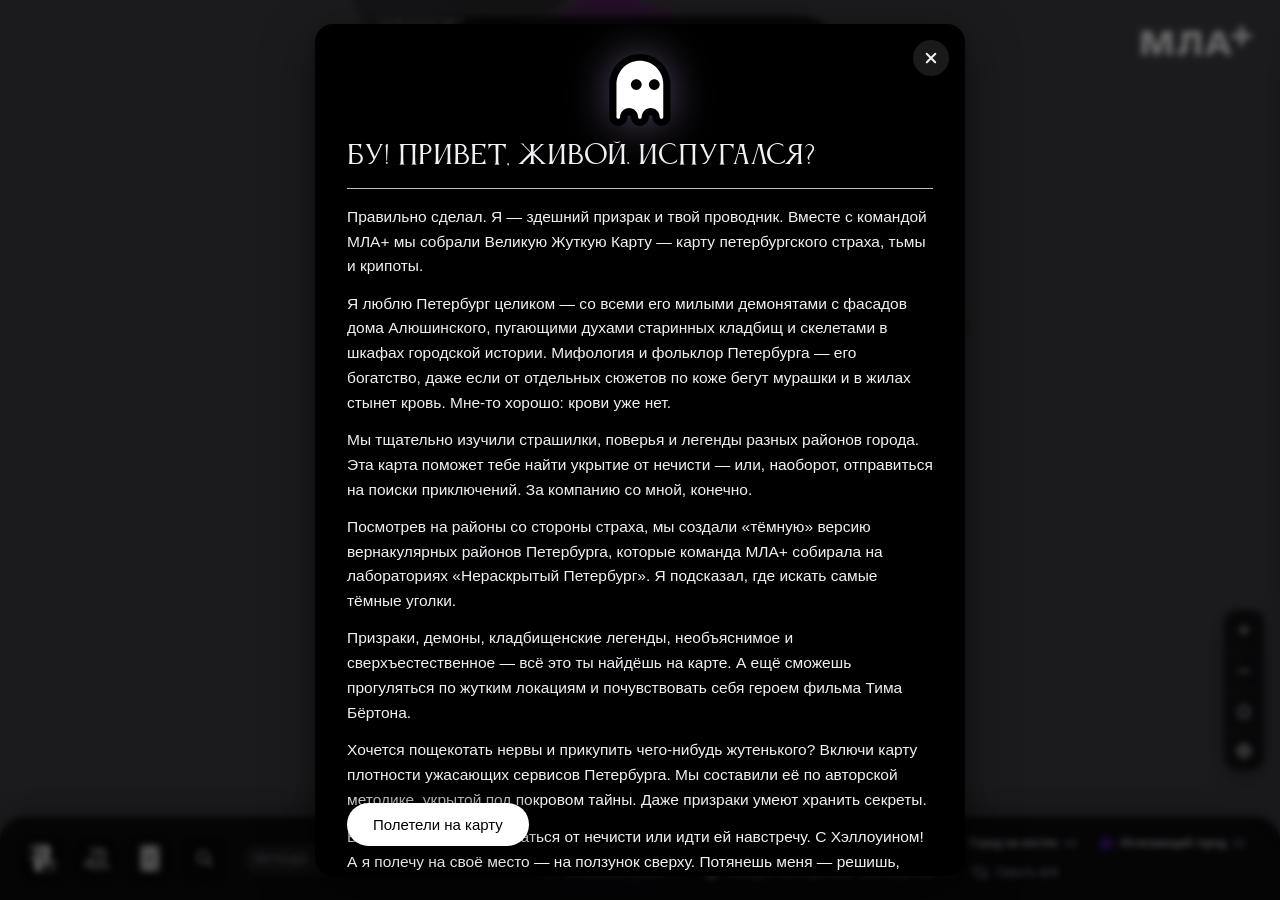
==== index.html @ 9928eb4f "Legend: rename photo locations to Tim Burton locations Co-Authored-By: Claude Opus 5.5 <noreply@anth" ====
<!doctype html>
<html lang="ru">
<head>
  <meta charset="utf-8">
  <meta name="viewport" content="width=device-width, initial-scale=1, viewport-fit=cover">
  <title>Spooky_spb_map</title>
  <meta name="description" content="Карта страшилок, поверий и легенд районов Петербурга от МЛА+">
  <link rel="stylesheet" href="leaflet.css">
  <link rel="stylesheet" href="maplibre-gl.css">
  <link rel="stylesheet" href="style.css?v=mobile-actions-7"><link rel="stylesheet" href="refinements.css?v=district-form-5">
</head>
<body>
  <div id="map" aria-label="Карта"></div>

  <a class="logo" id="logo" href="https://mlaplus.ru/" target="_blank" rel="noopener" aria-label="МЛА+">
    <img src="logo-mla.svg" alt="МЛА+">
  </a>

  <!-- нижняя панель -->
  <div class="hud" id="hud">
    <nav class="tools" id="tools" aria-label="Инструменты">
      <button class="tool" id="btn-legend" type="button" aria-label="Что на карте">
        <img class="tool-icon" src="Легенда.svg" alt="">
        <span class="tip">Что на карте</span>
      </button>
      <button class="tool" id="btn-heat" type="button" aria-pressed="false" aria-label="Плотность">
        <img class="tool-icon" src="Плотность сервисов.svg" alt="">
        <span class="tip">Плотность ужасающих сервисов</span>
      </button>
      <button class="tool" id="btn-random" type="button" aria-label="Случайный район">
        <img class="tool-icon" src="Испытай удачу.svg" alt="">
        <span class="tip">Испытать судьбу</span>
      </button>
      <button class="tool" id="btn-search" type="button" aria-label="Найти район">
        <svg viewBox="0 0 24 24" aria-hidden="true"><circle cx="10.5" cy="10.5" r="6.5"/><path d="M15.5 15.5L21 21"/></svg>
        <span class="tip">Найти район</span>
      </button>
      <div class="search" id="search" hidden>
        <input id="search-input" type="search" placeholder="Название района или легенды…" autocomplete="off">
        <ul id="search-list"></ul>
      </div>
    </nav>

    <div class="center" id="center">
      <section class="strip" id="strip" aria-label="Легенда">
        <button class="back-btn" id="heat-back" type="button" hidden>
          <svg viewBox="0 0 24 24" aria-hidden="true"><path d="M15 6l-6 6 6 6"/></svg><span>К жутким историям районов</span>
        </button>
        <button class="strip-toggle" id="strip-toggle" type="button" aria-expanded="true">
          <span id="strip-title"></span>
          <svg viewBox="0 0 24 24" aria-hidden="true"><path d="M6 9l6 6 6-6"/></svg>
        </button>
        <div class="chips" id="chips"></div>
        <div class="heatbar" id="heatbar" hidden></div>
      </section>
      <div class="solo-hint" id="solo-hint" hidden></div>
      <div class="fear" id="fear">
        <div class="fear-track" id="fear-track">
          <div class="fear-fill" id="fear-fill"></div>
          <span class="fear-dot" style="left:0%"></span>
          <span class="fear-dot" style="left:50%"></span>
          <span class="fear-dot" style="left:100%"></span>
          <div class="ghost" id="ghost" role="slider" tabindex="0" aria-label="Уровень страха" aria-valuemin="0" aria-valuemax="2">
            <img src="ghost.svg" alt="" draggable="false">
          </div>
        </div>
        <div class="fear-ticks" aria-hidden="true"><span>спокойно</span><span>опасненько</span><span>жутко</span></div>
        <div class="bubble" id="bubble" role="status" aria-live="polite" hidden></div>
      </div>
    </div>
    <div class="hud-spacer"></div>
  </div>

  <!-- управление картой -->
  <div class="mapctl" id="mapctl">
    <button type="button" id="z-in" aria-label="Приблизить" title="Приблизить"><svg viewBox="0 0 24 24"><path d="M12 5v14M5 12h14"/></svg></button>
    <button type="button" id="z-out" aria-label="Отдалить" title="Отдалить"><svg viewBox="0 0 24 24"><path d="M5 12h14"/></svg></button>
    <button type="button" id="z-home" aria-label="Весь город" title="Весь город"><svg viewBox="0 0 24 24"><path d="M4 11l8-7 8 7M6 9.5V20h12V9.5"/></svg></button>
    <button type="button" id="z-loc" aria-label="Что жуткого рядом со мной" title="Что жуткого рядом со мной"><svg viewBox="0 0 24 24"><circle cx="12" cy="12" r="3.5"/><path d="M12 2v3M12 19v3M2 12h3M19 12h3"/><circle cx="12" cy="12" r="8"/></svg></button>
  </div>

  <!-- панель района (справа) -->
  <aside class="panel" id="panel" aria-hidden="true">
    <div class="grab" id="grab"></div>
    <div class="panel-inner" id="panel-inner">
      <header class="panel-top">
        <button class="pbtn" id="p-prev" type="button" aria-label="Предыдущий район" title="Предыдущий район (←)"><svg viewBox="0 0 24 24"><path d="M15 6l-6 6 6 6"/></svg></button>
        <button class="pbtn" id="p-next" type="button" aria-label="Следующий район" title="Следующий район (→)"><svg viewBox="0 0 24 24"><path d="M9 6l6 6-6 6"/></svg></button>
        <span class="ptools">
          <button class="pbtn" id="p-share" type="button" aria-label="Поделиться" title="Скопировать ссылку на район"><svg viewBox="0 0 24 24"><path d="M10 14a4 4 0 0 0 5.7 0l3-3a4 4 0 0 0-5.7-5.7l-1 1"/><path d="M14 10a4 4 0 0 0-5.7 0l-3 3a4 4 0 0 0 5.7 5.7l1-1"/></svg></button>
          <button class="x" data-close="panel" aria-label="Закрыть"></button>
        </span>
      </header>
      <div class="p-meta">
        <span class="chip" id="p-type"><i></i><b></b></span>
        <span class="fearchip" id="p-fear"></span>
      </div>
      <div class="swap" id="p-swap">
        <h2 class="p-title" id="p-title"></h2>
        <div class="p-sub" id="p-sub"></div>
        <hr>
        <div class="p-desc" id="p-desc"></div>
        <section class="p-objects" id="p-objects">
          <hr>
          <h3 id="p-objects-title"></h3>
          <ul id="p-list"></ul>
        </section>
        <section class="near" id="p-near">
          <hr>
          <h3>Рядом тоже жутко</h3>
          <div class="near-list" id="near-list"></div>
        </section>
        <section class="crowd" id="crowd">
          <hr>
          <h3 id="crowd-title"></h3>
          <ul class="stories" id="stories"></ul>
          <button class="crowd-cta" id="crowd-open" type="button" aria-expanded="false" aria-controls="crowd-embed"></button>
          <div class="crowd-embed" id="crowd-embed" hidden>
            <p class="story-note">Расскажи историю этого района. Можно анонимно — не указывай контакты и чужие персональные данные.</p>
            <label class="story-consent"><input type="checkbox" id="story-consent"> <span>Я согласен(на) на обработку сведений, которые добровольно укажу в истории, командой МЛА+ для рассмотрения истории. Понимаю, что ответ передаётся через Google Формы.</span></label>
            <button class="cta small" id="story-consent-go" type="button" disabled>Перейти к вопросу</button>
            <div id="story-frame-wrap" hidden><p class="story-note">Форма для района: <strong id="story-district-name"></strong></p><iframe id="story-frame" title="Рассказать историю района" width="100%" height="580" referrerpolicy="strict-origin-when-cross-origin"></iframe></div>
            <button class="textlink" id="story-close" type="button">Свернуть форму</button>
          </div>
          <p class="crowd-msg" id="crowd-msg" role="status" aria-live="polite" hidden></p>
        </section>
      </div>
    </div>
  </aside>

  <!-- окна -->
  <div class="scrim" id="scrim" hidden></div>
  <section class="modal intro" id="intro" role="dialog" aria-modal="true" aria-labelledby="intro-title" hidden>
    <button class="x" data-close="intro" aria-label="Закрыть"></button>
    <img id="intro-ghost" class="intro-ghost" src="ghost.svg" alt="Твой проводник — призрак">
    <h1 id="intro-title"></h1>
    <hr>
    <ul class="howto" id="howto"></ul>
    <div class="intro-text" id="intro-text"></div>
    <button class="cta" id="intro-go" type="button"></button>
  </section>
  <section class="modal stats" id="legend" role="dialog" aria-modal="true" aria-labelledby="legend-title" hidden>
    <button class="x" data-close="legend" aria-label="Закрыть"></button>
    <h2 id="legend-title"></h2>
    <hr>
    <div class="legend-list" id="legend-list"></div>
    <div id="stats"></div>
  </section>
  <script src="leaflet.js"></script>
  <script src="maplibre-gl.js"></script>
  <script src="leaflet-maplibre-gl.js"></script>
  <script src="basemap.js"></script>
  <script src="settings.js?v=club-hope-1"></script>
  <script src="bubbles.js?v=club-hope-1"></script>
  <script src="location.js?v=kugusheva-1"></script>
  <script src="heatmap.js"></script>
  <script src="servises.js"></script>
  <script src="app.js?v=mobile-actions-2"></script>
</body>
</html>
---- leaflet.css ----
/* required styles */

.leaflet-pane,
.leaflet-tile,
.leaflet-marker-icon,
.leaflet-marker-shadow,
.leaflet-tile-container,
.leaflet-pane > svg,
.leaflet-pane > canvas,
.leaflet-zoom-box,
.leaflet-image-layer,
.leaflet-layer {
	position: absolute;
	left: 0;
	top: 0;
	}
.leaflet-container {
	overflow: hidden;
	}
.leaflet-tile,
.leaflet-marker-icon,
.leaflet-marker-shadow {
	-webkit-user-select: none;
	   -moz-user-select: none;
	        user-select: none;
	  -webkit-user-drag: none;
	}
/* Prevents IE11 from highlighting tiles in blue */
.leaflet-tile::selection {
	background: transparent;
}
/* Safari renders non-retina tile on retina better with this, but Chrome is worse */
.leaflet-safari .leaflet-tile {
	image-rendering: -webkit-optimize-contrast;
	}
/* hack that prevents hw layers "stretching" when loading new tiles */
.leaflet-safari .leaflet-tile-container {
	width: 1600px;
	height: 1600px;
	-webkit-transform-origin: 0 0;
	}
.leaflet-marker-icon,
.leaflet-marker-shadow {
	display: block;
	}
/* .leaflet-container svg: reset svg max-width decleration shipped in Joomla! (joomla.org) 3.x */
/* .leaflet-container img: map is broken in FF if you have max-width: 100% on tiles */
.leaflet-container .leaflet-overlay-pane svg {
	max-width: none !important;
	max-height: none !important;
	}
.leaflet-container .leaflet-marker-pane img,
.leaflet-container .leaflet-shadow-pane img,
.leaflet-container .leaflet-tile-pane img,
.leaflet-container img.leaflet-image-layer,
.leaflet-container .leaflet-tile {
	max-width: none !important;
	max-height: none !important;
	width: auto;
	padding: 0;
	}

.leaflet-container img.leaflet-tile {
	/* See: https://bugs.chromium.org/p/chromium/issues/detail?id=600120 */
	mix-blend-mode: plus-lighter;
}

.leaflet-container.leaflet-touch-zoom {
	-ms-touch-action: pan-x pan-y;
	touch-action: pan-x pan-y;
	}
.leaflet-container.leaflet-touch-drag {
	-ms-touch-action: pinch-zoom;
	/* Fallback for FF which doesn't support pinch-zoom */
	touch-action: none;
	touch-action: pinch-zoom;
}
.leaflet-container.leaflet-touch-drag.leaflet-touch-zoom {
	-ms-touch-action: none;
	touch-action: none;
}
.leaflet-container {
	-webkit-tap-highlight-color: transparent;
}
.leaflet-container a {
	-webkit-tap-highlight-color: rgba(51, 181, 229, 0.4);
}
.leaflet-tile {
	filter: inherit;
	visibility: hidden;
	}
.leaflet-tile-loaded {
	visibility: inherit;
	}
.leaflet-zoom-box {
	width: 0;
	height: 0;
	-moz-box-sizing: border-box;
	     box-sizing: border-box;
	z-index: 800;
	}
/* workaround for https://bugzilla.mozilla.org/show_bug.cgi?id=888319 */
.leaflet-overlay-pane svg {
	-moz-user-select: none;
	}

.leaflet-pane         { z-index: 400; }

.leaflet-tile-pane    { z-index: 200; }
.leaflet-overlay-pane { z-index: 400; }
.leaflet-shadow-pane  { z-index: 500; }
.leaflet-marker-pane  { z-index: 600; }
.leaflet-tooltip-pane   { z-index: 650; }
.leaflet-popup-pane   { z-index: 700; }

.leaflet-map-pane canvas { z-index: 100; }
.leaflet-map-pane svg    { z-index: 200; }

.leaflet-vml-shape {
	width: 1px;
	height: 1px;
	}
.lvml {
	behavior: url(#default#VML);
	display: inline-block;
	position: absolute;
	}


/* control positioning */

.leaflet-control {
	position: relative;
	z-index: 800;
	pointer-events: visiblePainted; /* IE 9-10 doesn't have auto */
	pointer-events: auto;
	}
.leaflet-top,
.leaflet-bottom {
	position: absolute;
	z-index: 1000;
	pointer-events: none;
	}
.leaflet-top {
	top: 0;
	}
.leaflet-right {
	right: 0;
	}
.leaflet-bottom {
	bottom: 0;
	}
.leaflet-left {
	left: 0;
	}
.leaflet-control {
	float: left;
	clear: both;
	}
.leaflet-right .leaflet-control {
	float: right;
	}
.leaflet-top .leaflet-control {
	margin-top: 10px;
	}
.leaflet-bottom .leaflet-control {
	margin-bottom: 10px;
	}
.leaflet-left .leaflet-control {
	margin-left: 10px;
	}
.leaflet-right .leaflet-control {
	margin-right: 10px;
	}


/* zoom and fade animations */

.leaflet-fade-anim .leaflet-popup {
	opacity: 0;
	-webkit-transition: opacity 0.2s linear;
	   -moz-transition: opacity 0.2s linear;
	        transition: opacity 0.2s linear;
	}
.leaflet-fade-anim .leaflet-map-pane .leaflet-popup {
	opacity: 1;
	}
.leaflet-zoom-animated {
	-webkit-transform-origin: 0 0;
	    -ms-transform-origin: 0 0;
	        transform-origin: 0 0;
	}
svg.leaflet-zoom-animated {
	will-change: transform;
}

.leaflet-zoom-anim .leaflet-zoom-animated {
	-webkit-transition: -webkit-transform 0.25s cubic-bezier(0,0,0.25,1);
	   -moz-transition:    -moz-transform 0.25s cubic-bezier(0,0,0.25,1);
	        transition:         transform 0.25s cubic-bezier(0,0,0.25,1);
	}
.leaflet-zoom-anim .leaflet-tile,
.leaflet-pan-anim .leaflet-tile {
	-webkit-transition: none;
	   -moz-transition: none;
	        transition: none;
	}

.leaflet-zoom-anim .leaflet-zoom-hide {
	visibility: hidden;
	}


/* cursors */

.leaflet-interactive {
	cursor: pointer;
	}
.leaflet-grab {
	cursor: -webkit-grab;
	cursor:    -moz-grab;
	cursor:         grab;
	}
.leaflet-crosshair,
.leaflet-crosshair .leaflet-interactive {
	cursor: crosshair;
	}
.leaflet-popup-pane,
.leaflet-control {
	cursor: auto;
	}
.leaflet-dragging .leaflet-grab,
.leaflet-dragging .leaflet-grab .leaflet-interactive,
.leaflet-dragging .leaflet-marker-draggable {
	cursor: move;
	cursor: -webkit-grabbing;
	cursor:    -moz-grabbing;
	cursor:         grabbing;
	}

/* marker & overlays interactivity */
.leaflet-marker-icon,
.leaflet-marker-shadow,
.leaflet-image-layer,
.leaflet-pane > svg path,
.leaflet-tile-container {
	pointer-events: none;
	}

.leaflet-marker-icon.leaflet-interactive,
.leaflet-image-layer.leaflet-interactive,
.leaflet-pane > svg path.leaflet-interactive,
svg.leaflet-image-layer.leaflet-interactive path {
	pointer-events: visiblePainted; /* IE 9-10 doesn't have auto */
	pointer-events: auto;
	}

/* visual tweaks */

.leaflet-container {
	background: #ddd;
	outline-offset: 1px;
	}
.leaflet-container a {
	color: #0078A8;
	}
.leaflet-zoom-box {
	border: 2px dotted #38f;
	background: rgba(255,255,255,0.5);
	}


/* general typography */
.leaflet-container {
	font-family: "Helvetica Neue", Arial, Helvetica, sans-serif;
	font-size: 12px;
	font-size: 0.75rem;
	line-height: 1.5;
	}


/* general toolbar styles */

.leaflet-bar {
	box-shadow: 0 1px 5px rgba(0,0,0,0.65);
	border-radius: 4px;
	}
.leaflet-bar a {
	background-color: #fff;
	border-bottom: 1px solid #ccc;
	width: 26px;
	height: 26px;
	line-height: 26px;
	display: block;
	text-align: center;
	text-decoration: none;
	color: black;
	}
.leaflet-bar a,
.leaflet-control-layers-toggle {
	background-position: 50% 50%;
	background-repeat: no-repeat;
	display: block;
	}
.leaflet-bar a:hover,
.leaflet-bar a:focus {
	background-color: #f4f4f4;
	}
.leaflet-bar a:first-child {
	border-top-left-radius: 4px;
	border-top-right-radius: 4px;
	}
.leaflet-bar a:last-child {
	border-bottom-left-radius: 4px;
	border-bottom-right-radius: 4px;
	border-bottom: none;
	}
.leaflet-bar a.leaflet-disabled {
	cursor: default;
	background-color: #f4f4f4;
	color: #bbb;
	}

.leaflet-touch .leaflet-bar a {
	width: 30px;
	height: 30px;
	line-height: 30px;
	}
.leaflet-touch .leaflet-bar a:first-child {
	border-top-left-radius: 2px;
	border-top-right-radius: 2px;
	}
.leaflet-touch .leaflet-bar a:last-child {
	border-bottom-left-radius: 2px;
	border-bottom-right-radius: 2px;
	}

/* zoom control */

.leaflet-control-zoom-in,
.leaflet-control-zoom-out {
	font: bold 18px 'Lucida Console', Monaco, monospace;
	text-indent: 1px;
	}

.leaflet-touch .leaflet-control-zoom-in, .leaflet-touch .leaflet-control-zoom-out  {
	font-size: 22px;
	}


/* layers control */

.leaflet-control-layers {
	box-shadow: 0 1px 5px rgba(0,0,0,0.4);
	background: #fff;
	border-radius: 5px;
	}
.leaflet-control-layers-toggle {
	background-image: url(layers.png);
	width: 36px;
	height: 36px;
	}
.leaflet-retina .leaflet-control-layers-toggle {
	background-image: url(layers-2x.png);
	background-size: 26px 26px;
	}
.leaflet-touch .leaflet-control-layers-toggle {
	width: 44px;
	height: 44px;
	}
.leaflet-control-layers .leaflet-control-layers-list,
.leaflet-control-layers-expanded .leaflet-control-layers-toggle {
	display: none;
	}
.leaflet-control-layers-expanded .leaflet-control-layers-list {
	display: block;
	position: relative;
	}
.leaflet-control-layers-expanded {
	padding: 6px 10px 6px 6px;
	color: #333;
	background: #fff;
	}
.leaflet-control-layers-scrollbar {
	overflow-y: scroll;
	overflow-x: hidden;
	padding-right: 5px;
	}
.leaflet-control-layers-selector {
	margin-top: 2px;
	position: relative;
	top: 1px;
	}
.leaflet-control-layers label {
	display: block;
	font-size: 13px;
	font-size: 1.08333em;
	}
.leaflet-control-layers-separator {
	height: 0;
	border-top: 1px solid #ddd;
	margin: 5px -10px 5px -6px;
	}

/* Default icon URLs */
.leaflet-default-icon-path { /* used only in path-guessing heuristic, see L.Icon.Default */
	background-image: url(images/marker-icon.png);
	}


/* attribution and scale controls */

.leaflet-container .leaflet-control-attribution {
	background: #fff;
	background: rgba(255, 255, 255, 0.8);
	margin: 0;
	}
.leaflet-control-attribution,
.leaflet-control-scale-line {
	padding: 0 5px;
	color: #333;
	line-height: 1.4;
	}
.leaflet-control-attribution a {
	text-decoration: none;
	}
.leaflet-control-attribution a:hover,
.leaflet-control-attribution a:focus {
	text-decoration: underline;
	}
.leaflet-attribution-flag {
	display: inline !important;
	vertical-align: baseline !important;
	width: 1em;
	height: 0.6669em;
	}
.leaflet-left .leaflet-control-scale {
	margin-left: 5px;
	}
.leaflet-bottom .leaflet-control-scale {
	margin-bottom: 5px;
	}
.leaflet-control-scale-line {
	border: 2px solid #777;
	border-top: none;
	line-height: 1.1;
	padding: 2px 5px 1px;
	white-space: nowrap;
	-moz-box-sizing: border-box;
	     box-sizing: border-box;
	background: rgba(255, 255, 255, 0.8);
	text-shadow: 1px 1px #fff;
	}
.leaflet-control-scale-line:not(:first-child) {
	border-top: 2px solid #777;
	border-bottom: none;
	margin-top: -2px;
	}
.leaflet-control-scale-line:not(:first-child):not(:last-child) {
	border-bottom: 2px solid #777;
	}

.leaflet-touch .leaflet-control-attribution,
.leaflet-touch .leaflet-control-layers,
.leaflet-touch .leaflet-bar {
	box-shadow: none;
	}
.leaflet-touch .leaflet-control-layers,
.leaflet-touch .leaflet-bar {
	border: 2px solid rgba(0,0,0,0.2);
	background-clip: padding-box;
	}


/* popup */

.leaflet-popup {
	position: absolute;
	text-align: center;
	margin-bottom: 20px;
	}
.leaflet-popup-content-wrapper {
	padding: 1px;
	text-align: left;
	border-radius: 12px;
	}
.leaflet-popup-content {
	margin: 13px 24px 13px 20px;
	line-height: 1.3;
	font-size: 13px;
	font-size: 1.08333em;
	min-height: 1px;
	}
.leaflet-popup-content p {
	margin: 17px 0;
	margin: 1.3em 0;
	}
.leaflet-popup-tip-container {
	width: 40px;
	height: 20px;
	position: absolute;
	left: 50%;
	margin-top: -1px;
	margin-left: -20px;
	overflow: hidden;
	pointer-events: none;
	}
.leaflet-popup-tip {
	width: 17px;
	height: 17px;
	padding: 1px;

	margin: -10px auto 0;
	pointer-events: auto;

	-webkit-transform: rotate(45deg);
	   -moz-transform: rotate(45deg);
	    -ms-transform: rotate(45deg);
	        transform: rotate(45deg);
	}
.leaflet-popup-content-wrapper,
.leaflet-popup-tip {
	background: white;
	color: #333;
	box-shadow: 0 3px 14px rgba(0,0,0,0.4);
	}
.leaflet-container a.leaflet-popup-close-button {
	position: absolute;
	top: 0;
	right: 0;
	border: none;
	text-align: center;
	width: 24px;
	height: 24px;
	font: 16px/24px Tahoma, Verdana, sans-serif;
	color: #757575;
	text-decoration: none;
	background: transparent;
	}
.leaflet-container a.leaflet-popup-close-button:hover,
.leaflet-container a.leaflet-popup-close-button:focus {
	color: #585858;
	}
.leaflet-popup-scrolled {
	overflow: auto;
	}

.leaflet-oldie .leaflet-popup-content-wrapper {
	-ms-zoom: 1;
	}
.leaflet-oldie .leaflet-popup-tip {
	width: 24px;
	margin: 0 auto;

	-ms-filter: "progid:DXImageTransform.Microsoft.Matrix(M11=0.70710678, M12=0.70710678, M21=-0.70710678, M22=0.70710678)";
	filter: progid:DXImageTransform.Microsoft.Matrix(M11=0.70710678, M12=0.70710678, M21=-0.70710678, M22=0.70710678);
	}

.leaflet-oldie .leaflet-control-zoom,
.leaflet-oldie .leaflet-control-layers,
.leaflet-oldie .leaflet-popup-content-wrapper,
.leaflet-oldie .leaflet-popup-tip {
	border: 1px solid #999;
	}


/* div icon */

.leaflet-div-icon {
	background: #fff;
	border: 1px solid #666;
	}


/* Tooltip */
/* Base styles for the element that has a tooltip */
.leaflet-tooltip {
	position: absolute;
	padding: 6px;
	background-color: #fff;
	border: 1px solid #fff;
	border-radius: 3px;
	color: #222;
	white-space: nowrap;
	-webkit-user-select: none;
	-moz-user-select: none;
	-ms-user-select: none;
	user-select: none;
	pointer-events: none;
	box-shadow: 0 1px 3px rgba(0,0,0,0.4);
	}
.leaflet-tooltip.leaflet-interactive {
	cursor: pointer;
	pointer-events: auto;
	}
.leaflet-tooltip-top:before,
.leaflet-tooltip-bottom:before,
.leaflet-tooltip-left:before,
.leaflet-tooltip-right:before {
	position: absolute;
	pointer-events: none;
	border: 6px solid transparent;
	background: transparent;
	content: "";
	}

/* Directions */

.leaflet-tooltip-bottom {
	margin-top: 6px;
}
.leaflet-tooltip-top {
	margin-top: -6px;
}
.leaflet-tooltip-bottom:before,
.leaflet-tooltip-top:before {
	left: 50%;
	margin-left: -6px;
	}
.leaflet-tooltip-top:before {
	bottom: 0;
	margin-bottom: -12px;
	border-top-color: #fff;
	}
.leaflet-tooltip-bottom:before {
	top: 0;
	margin-top: -12px;
	margin-left: -6px;
	border-bottom-color: #fff;
	}
.leaflet-tooltip-left {
	margin-left: -6px;
}
.leaflet-tooltip-right {
	margin-left: 6px;
}
.leaflet-tooltip-left:before,
.leaflet-tooltip-right:before {
	top: 50%;
	margin-top: -6px;
	}
.leaflet-tooltip-left:before {
	right: 0;
	margin-right: -12px;
	border-left-color: #fff;
	}
.leaflet-tooltip-right:before {
	left: 0;
	margin-left: -12px;
	border-right-color: #fff;
	}

/* Printing */

@media print {
	/* Prevent printers from removing background-images of controls. */
	.leaflet-control {
		-webkit-print-color-adjust: exact;
		print-color-adjust: exact;
		}
	}
---- maplibre-gl.css ----
.maplibregl-map{font:12px/20px Helvetica Neue,Arial,Helvetica,sans-serif;overflow:hidden;position:relative;-webkit-tap-highlight-color:rgb(0 0 0/0)}.maplibregl-canvas{left:0;position:absolute;top:0}.maplibregl-map:fullscreen{height:100%;width:100%}.maplibregl-ctrl-group button.maplibregl-ctrl-compass{touch-action:none}.maplibregl-canvas-container.maplibregl-interactive,.maplibregl-ctrl-group button.maplibregl-ctrl-compass{cursor:grab;-webkit-user-select:none;-moz-user-select:none;user-select:none}.maplibregl-canvas-container.maplibregl-interactive.maplibregl-track-pointer{cursor:pointer}.maplibregl-canvas-container.maplibregl-interactive:active,.maplibregl-ctrl-group button.maplibregl-ctrl-compass:active{cursor:grabbing}.maplibregl-canvas-container.maplibregl-touch-zoom-rotate,.maplibregl-canvas-container.maplibregl-touch-zoom-rotate .maplibregl-canvas{touch-action:pan-x pan-y}.maplibregl-canvas-container.maplibregl-touch-drag-pan,.maplibregl-canvas-container.maplibregl-touch-drag-pan .maplibregl-canvas{touch-action:pinch-zoom}.maplibregl-canvas-container.maplibregl-touch-zoom-rotate.maplibregl-touch-drag-pan,.maplibregl-canvas-container.maplibregl-touch-zoom-rotate.maplibregl-touch-drag-pan .maplibregl-canvas{touch-action:none}.maplibregl-canvas-container.maplibregl-touch-drag-pan.maplibregl-cooperative-gestures,.maplibregl-canvas-container.maplibregl-touch-drag-pan.maplibregl-cooperative-gestures .maplibregl-canvas{touch-action:pan-x pan-y}.maplibregl-ctrl-bottom-left,.maplibregl-ctrl-bottom-right,.maplibregl-ctrl-top-left,.maplibregl-ctrl-top-right{pointer-events:none;position:absolute;z-index:2}.maplibregl-ctrl-top-left{left:0;top:0}.maplibregl-ctrl-top-right{right:0;top:0}.maplibregl-ctrl-bottom-left{bottom:0;left:0}.maplibregl-ctrl-bottom-right{bottom:0;right:0}.maplibregl-ctrl{clear:both;pointer-events:auto;transform:translate(0)}.maplibregl-ctrl-top-left .maplibregl-ctrl{float:left;margin:10px 0 0 10px}.maplibregl-ctrl-top-right .maplibregl-ctrl{float:right;margin:10px 10px 0 0}.maplibregl-ctrl-bottom-left .maplibregl-ctrl{float:left;margin:0 0 10px 10px}.maplibregl-ctrl-bottom-right .maplibregl-ctrl{float:right;margin:0 10px 10px 0}.maplibregl-ctrl-group{background:#fff;border-radius:4px}.maplibregl-ctrl-group:not(:empty){box-shadow:0 0 0 2px rgba(0,0,0,.1)}@media (forced-colors:active){.maplibregl-ctrl-group:not(:empty){box-shadow:0 0 0 2px ButtonText}}.maplibregl-ctrl-group button{background-color:transparent;border:0;box-sizing:border-box;cursor:pointer;display:block;height:29px;outline:none;padding:0;width:29px}.maplibregl-ctrl-group button+button{border-top:1px solid #ddd}.maplibregl-ctrl button .maplibregl-ctrl-icon{background-position:50%;background-repeat:no-repeat;display:block;height:100%;width:100%}@media (forced-colors:active){.maplibregl-ctrl-icon{background-color:transparent}.maplibregl-ctrl-group button+button{border-top:1px solid ButtonText}}.maplibregl-ctrl button::-moz-focus-inner{border:0;padding:0}.maplibregl-ctrl-attrib-button:focus,.maplibregl-ctrl-group button:focus{box-shadow:0 0 2px 2px #0096ff}.maplibregl-ctrl button:disabled{cursor:not-allowed}.maplibregl-ctrl button:disabled .maplibregl-ctrl-icon{opacity:.25}.maplibregl-ctrl button:not(:disabled):hover{background-color:rgb(0 0 0/5%)}.maplibregl-ctrl-group button:focus:focus-visible{box-shadow:0 0 2px 2px #0096ff}.maplibregl-ctrl-group button:focus:not(:focus-visible){box-shadow:none}.maplibregl-ctrl-group button:focus:first-child{border-radius:4px 4px 0 0}.maplibregl-ctrl-group button:focus:last-child{border-radius:0 0 4px 4px}.maplibregl-ctrl-group button:focus:only-child{border-radius:inherit}.maplibregl-ctrl button.maplibregl-ctrl-zoom-out .maplibregl-ctrl-icon{background-image:url("data:image/svg+xml;charset=utf-8,%3Csvg xmlns='http://www.w3.org/2000/svg' width='29' height='29' fill='%23333' viewBox='0 0 29 29'%3E%3Cpath d='M10 13c-.75 0-1.5.75-1.5 1.5S9.25 16 10 16h9c.75 0 1.5-.75 1.5-1.5S19.75 13 19 13z'/%3E%3C/svg%3E")}.maplibregl-ctrl button.maplibregl-ctrl-zoom-in .maplibregl-ctrl-icon{background-image:url("data:image/svg+xml;charset=utf-8,%3Csvg xmlns='http://www.w3.org/2000/svg' width='29' height='29' fill='%23333' viewBox='0 0 29 29'%3E%3Cpath d='M14.5 8.5c-.75 0-1.5.75-1.5 1.5v3h-3c-.75 0-1.5.75-1.5 1.5S9.25 16 10 16h3v3c0 .75.75 1.5 1.5 1.5S16 19.75 16 19v-3h3c.75 0 1.5-.75 1.5-1.5S19.75 13 19 13h-3v-3c0-.75-.75-1.5-1.5-1.5'/%3E%3C/svg%3E")}@media (forced-colors:active){.maplibregl-ctrl button.maplibregl-ctrl-zoom-out .maplibregl-ctrl-icon{background-image:url("data:image/svg+xml;charset=utf-8,%3Csvg xmlns='http://www.w3.org/2000/svg' width='29' height='29' fill='%23fff' viewBox='0 0 29 29'%3E%3Cpath d='M10 13c-.75 0-1.5.75-1.5 1.5S9.25 16 10 16h9c.75 0 1.5-.75 1.5-1.5S19.75 13 19 13z'/%3E%3C/svg%3E")}.maplibregl-ctrl button.maplibregl-ctrl-zoom-in .maplibregl-ctrl-icon{background-image:url("data:image/svg+xml;charset=utf-8,%3Csvg xmlns='http://www.w3.org/2000/svg' width='29' height='29' fill='%23fff' viewBox='0 0 29 29'%3E%3Cpath d='M14.5 8.5c-.75 0-1.5.75-1.5 1.5v3h-3c-.75 0-1.5.75-1.5 1.5S9.25 16 10 16h3v3c0 .75.75 1.5 1.5 1.5S16 19.75 16 19v-3h3c.75 0 1.5-.75 1.5-1.5S19.75 13 19 13h-3v-3c0-.75-.75-1.5-1.5-1.5'/%3E%3C/svg%3E")}}@media (forced-colors:active) and (prefers-color-scheme:light){.maplibregl-ctrl button.maplibregl-ctrl-zoom-out .maplibregl-ctrl-icon{background-image:url("data:image/svg+xml;charset=utf-8,%3Csvg xmlns='http://www.w3.org/2000/svg' width='29' height='29' viewBox='0 0 29 29'%3E%3Cpath d='M10 13c-.75 0-1.5.75-1.5 1.5S9.25 16 10 16h9c.75 0 1.5-.75 1.5-1.5S19.75 13 19 13z'/%3E%3C/svg%3E")}.maplibregl-ctrl button.maplibregl-ctrl-zoom-in .maplibregl-ctrl-icon{background-image:url("data:image/svg+xml;charset=utf-8,%3Csvg xmlns='http://www.w3.org/2000/svg' width='29' height='29' viewBox='0 0 29 29'%3E%3Cpath d='M14.5 8.5c-.75 0-1.5.75-1.5 1.5v3h-3c-.75 0-1.5.75-1.5 1.5S9.25 16 10 16h3v3c0 .75.75 1.5 1.5 1.5S16 19.75 16 19v-3h3c.75 0 1.5-.75 1.5-1.5S19.75 13 19 13h-3v-3c0-.75-.75-1.5-1.5-1.5'/%3E%3C/svg%3E")}}.maplibregl-ctrl button.maplibregl-ctrl-fullscreen .maplibregl-ctrl-icon{background-image:url("data:image/svg+xml;charset=utf-8,%3Csvg xmlns='http://www.w3.org/2000/svg' width='29' height='29' fill='%23333' viewBox='0 0 29 29'%3E%3Cpath d='M24 16v5.5c0 1.75-.75 2.5-2.5 2.5H16v-1l3-1.5-4-5.5 1-1 5.5 4 1.5-3zM6 16l1.5 3 5.5-4 1 1-4 5.5 3 1.5v1H7.5C5.75 24 5 23.25 5 21.5V16zm7-11v1l-3 1.5 4 5.5-1 1-5.5-4L6 13H5V7.5C5 5.75 5.75 5 7.5 5zm11 2.5c0-1.75-.75-2.5-2.5-2.5H16v1l3 1.5-4 5.5 1 1 5.5-4 1.5 3h1z'/%3E%3C/svg%3E")}.maplibregl-ctrl button.maplibregl-ctrl-shrink .maplibregl-ctrl-icon{background-image:url("data:image/svg+xml;charset=utf-8,%3Csvg xmlns='http://www.w3.org/2000/svg' width='29' height='29' viewBox='0 0 29 29'%3E%3Cpath d='M18.5 16c-1.75 0-2.5.75-2.5 2.5V24h1l1.5-3 5.5 4 1-1-4-5.5 3-1.5v-1zM13 18.5c0-1.75-.75-2.5-2.5-2.5H5v1l3 1.5L4 24l1 1 5.5-4 1.5 3h1zm3-8c0 1.75.75 2.5 2.5 2.5H24v-1l-3-1.5L25 5l-1-1-5.5 4L17 5h-1zM10.5 13c1.75 0 2.5-.75 2.5-2.5V5h-1l-1.5 3L5 4 4 5l4 5.5L5 12v1z'/%3E%3C/svg%3E")}@media (forced-colors:active){.maplibregl-ctrl button.maplibregl-ctrl-fullscreen .maplibregl-ctrl-icon{background-image:url("data:image/svg+xml;charset=utf-8,%3Csvg xmlns='http://www.w3.org/2000/svg' width='29' height='29' fill='%23fff' viewBox='0 0 29 29'%3E%3Cpath d='M24 16v5.5c0 1.75-.75 2.5-2.5 2.5H16v-1l3-1.5-4-5.5 1-1 5.5 4 1.5-3zM6 16l1.5 3 5.5-4 1 1-4 5.5 3 1.5v1H7.5C5.75 24 5 23.25 5 21.5V16zm7-11v1l-3 1.5 4 5.5-1 1-5.5-4L6 13H5V7.5C5 5.75 5.75 5 7.5 5zm11 2.5c0-1.75-.75-2.5-2.5-2.5H16v1l3 1.5-4 5.5 1 1 5.5-4 1.5 3h1z'/%3E%3C/svg%3E")}.maplibregl-ctrl button.maplibregl-ctrl-shrink .maplibregl-ctrl-icon{background-image:url("data:image/svg+xml;charset=utf-8,%3Csvg xmlns='http://www.w3.org/2000/svg' width='29' height='29' fill='%23fff' viewBox='0 0 29 29'%3E%3Cpath d='M18.5 16c-1.75 0-2.5.75-2.5 2.5V24h1l1.5-3 5.5 4 1-1-4-5.5 3-1.5v-1zM13 18.5c0-1.75-.75-2.5-2.5-2.5H5v1l3 1.5L4 24l1 1 5.5-4 1.5 3h1zm3-8c0 1.75.75 2.5 2.5 2.5H24v-1l-3-1.5L25 5l-1-1-5.5 4L17 5h-1zM10.5 13c1.75 0 2.5-.75 2.5-2.5V5h-1l-1.5 3L5 4 4 5l4 5.5L5 12v1z'/%3E%3C/svg%3E")}}@media (forced-colors:active) and (prefers-color-scheme:light){.maplibregl-ctrl button.maplibregl-ctrl-fullscreen .maplibregl-ctrl-icon{background-image:url("data:image/svg+xml;charset=utf-8,%3Csvg xmlns='http://www.w3.org/2000/svg' width='29' height='29' viewBox='0 0 29 29'%3E%3Cpath d='M24 16v5.5c0 1.75-.75 2.5-2.5 2.5H16v-1l3-1.5-4-5.5 1-1 5.5 4 1.5-3zM6 16l1.5 3 5.5-4 1 1-4 5.5 3 1.5v1H7.5C5.75 24 5 23.25 5 21.5V16zm7-11v1l-3 1.5 4 5.5-1 1-5.5-4L6 13H5V7.5C5 5.75 5.75 5 7.5 5zm11 2.5c0-1.75-.75-2.5-2.5-2.5H16v1l3 1.5-4 5.5 1 1 5.5-4 1.5 3h1z'/%3E%3C/svg%3E")}.maplibregl-ctrl button.maplibregl-ctrl-shrink .maplibregl-ctrl-icon{background-image:url("data:image/svg+xml;charset=utf-8,%3Csvg xmlns='http://www.w3.org/2000/svg' width='29' height='29' viewBox='0 0 29 29'%3E%3Cpath d='M18.5 16c-1.75 0-2.5.75-2.5 2.5V24h1l1.5-3 5.5 4 1-1-4-5.5 3-1.5v-1zM13 18.5c0-1.75-.75-2.5-2.5-2.5H5v1l3 1.5L4 24l1 1 5.5-4 1.5 3h1zm3-8c0 1.75.75 2.5 2.5 2.5H24v-1l-3-1.5L25 5l-1-1-5.5 4L17 5h-1zM10.5 13c1.75 0 2.5-.75 2.5-2.5V5h-1l-1.5 3L5 4 4 5l4 5.5L5 12v1z'/%3E%3C/svg%3E")}}.maplibregl-ctrl button.maplibregl-ctrl-compass .maplibregl-ctrl-icon{background-image:url("data:image/svg+xml;charset=utf-8,%3Csvg xmlns='http://www.w3.org/2000/svg' width='29' height='29' fill='%23333' viewBox='0 0 29 29'%3E%3Cpath d='m10.5 14 4-8 4 8z'/%3E%3Cpath fill='%23ccc' d='m10.5 16 4 8 4-8z'/%3E%3C/svg%3E")}@media (forced-colors:active){.maplibregl-ctrl button.maplibregl-ctrl-compass .maplibregl-ctrl-icon{background-image:url("data:image/svg+xml;charset=utf-8,%3Csvg xmlns='http://www.w3.org/2000/svg' width='29' height='29' fill='%23fff' viewBox='0 0 29 29'%3E%3Cpath d='m10.5 14 4-8 4 8z'/%3E%3Cpath fill='%23ccc' d='m10.5 16 4 8 4-8z'/%3E%3C/svg%3E")}}@media (forced-colors:active) and (prefers-color-scheme:light){.maplibregl-ctrl button.maplibregl-ctrl-compass .maplibregl-ctrl-icon{background-image:url("data:image/svg+xml;charset=utf-8,%3Csvg xmlns='http://www.w3.org/2000/svg' width='29' height='29' viewBox='0 0 29 29'%3E%3Cpath d='m10.5 14 4-8 4 8z'/%3E%3Cpath fill='%23ccc' d='m10.5 16 4 8 4-8z'/%3E%3C/svg%3E")}}.maplibregl-ctrl button.maplibregl-ctrl-terrain .maplibregl-ctrl-icon{background-image:url("data:image/svg+xml;charset=utf-8,%3Csvg xmlns='http://www.w3.org/2000/svg' width='22' height='22' fill='%23333' viewBox='0 0 22 22'%3E%3Cpath d='m1.754 13.406 4.453-4.851 3.09 3.09 3.281 3.277.969-.969-3.309-3.312 3.844-4.121 6.148 6.886h1.082v-.855l-7.207-8.07-4.84 5.187L6.169 6.57l-5.48 5.965v.871ZM.688 16.844h20.625v1.375H.688Zm0 0'/%3E%3C/svg%3E")}.maplibregl-ctrl button.maplibregl-ctrl-terrain-enabled .maplibregl-ctrl-icon{background-image:url("data:image/svg+xml;charset=utf-8,%3Csvg xmlns='http://www.w3.org/2000/svg' width='22' height='22' fill='%2333b5e5' viewBox='0 0 22 22'%3E%3Cpath d='m1.754 13.406 4.453-4.851 3.09 3.09 3.281 3.277.969-.969-3.309-3.312 3.844-4.121 6.148 6.886h1.082v-.855l-7.207-8.07-4.84 5.187L6.169 6.57l-5.48 5.965v.871ZM.688 16.844h20.625v1.375H.688Zm0 0'/%3E%3C/svg%3E")}.maplibregl-ctrl button.maplibregl-ctrl-geolocate .maplibregl-ctrl-icon{background-image:url("data:image/svg+xml;charset=utf-8,%3Csvg xmlns='http://www.w3.org/2000/svg' width='29' height='29' fill='%23333' viewBox='0 0 20 20'%3E%3Cpath d='M10 4C9 4 9 5 9 5v.1A5 5 0 0 0 5.1 9H5s-1 0-1 1 1 1 1 1h.1A5 5 0 0 0 9 14.9v.1s0 1 1 1 1-1 1-1v-.1a5 5 0 0 0 3.9-3.9h.1s1 0 1-1-1-1-1-1h-.1A5 5 0 0 0 11 5.1V5s0-1-1-1m0 2.5a3.5 3.5 0 1 1 0 7 3.5 3.5 0 1 1 0-7'/%3E%3Ccircle cx='10' cy='10' r='2'/%3E%3C/svg%3E")}.maplibregl-ctrl button.maplibregl-ctrl-geolocate:disabled .maplibregl-ctrl-icon{background-image:url("data:image/svg+xml;charset=utf-8,%3Csvg xmlns='http://www.w3.org/2000/svg' width='29' height='29' fill='%23aaa' viewBox='0 0 20 20'%3E%3Cpath d='M10 4C9 4 9 5 9 5v.1A5 5 0 0 0 5.1 9H5s-1 0-1 1 1 1 1 1h.1A5 5 0 0 0 9 14.9v.1s0 1 1 1 1-1 1-1v-.1a5 5 0 0 0 3.9-3.9h.1s1 0 1-1-1-1-1-1h-.1A5 5 0 0 0 11 5.1V5s0-1-1-1m0 2.5a3.5 3.5 0 1 1 0 7 3.5 3.5 0 1 1 0-7'/%3E%3Ccircle cx='10' cy='10' r='2'/%3E%3Cpath fill='red' d='m14 5 1 1-9 9-1-1z'/%3E%3C/svg%3E")}.maplibregl-ctrl button.maplibregl-ctrl-geolocate.maplibregl-ctrl-geolocate-active .maplibregl-ctrl-icon{background-image:url("data:image/svg+xml;charset=utf-8,%3Csvg xmlns='http://www.w3.org/2000/svg' width='29' height='29' fill='%2333b5e5' viewBox='0 0 20 20'%3E%3Cpath d='M10 4C9 4 9 5 9 5v.1A5 5 0 0 0 5.1 9H5s-1 0-1 1 1 1 1 1h.1A5 5 0 0 0 9 14.9v.1s0 1 1 1 1-1 1-1v-.1a5 5 0 0 0 3.9-3.9h.1s1 0 1-1-1-1-1-1h-.1A5 5 0 0 0 11 5.1V5s0-1-1-1m0 2.5a3.5 3.5 0 1 1 0 7 3.5 3.5 0 1 1 0-7'/%3E%3Ccircle cx='10' cy='10' r='2'/%3E%3C/svg%3E")}.maplibregl-ctrl button.maplibregl-ctrl-geolocate.maplibregl-ctrl-geolocate-active-error .maplibregl-ctrl-icon{background-image:url("data:image/svg+xml;charset=utf-8,%3Csvg xmlns='http://www.w3.org/2000/svg' width='29' height='29' fill='%23e58978' viewBox='0 0 20 20'%3E%3Cpath d='M10 4C9 4 9 5 9 5v.1A5 5 0 0 0 5.1 9H5s-1 0-1 1 1 1 1 1h.1A5 5 0 0 0 9 14.9v.1s0 1 1 1 1-1 1-1v-.1a5 5 0 0 0 3.9-3.9h.1s1 0 1-1-1-1-1-1h-.1A5 5 0 0 0 11 5.1V5s0-1-1-1m0 2.5a3.5 3.5 0 1 1 0 7 3.5 3.5 0 1 1 0-7'/%3E%3Ccircle cx='10' cy='10' r='2'/%3E%3C/svg%3E")}.maplibregl-ctrl button.maplibregl-ctrl-geolocate.maplibregl-ctrl-geolocate-background .maplibregl-ctrl-icon{background-image:url("data:image/svg+xml;charset=utf-8,%3Csvg xmlns='http://www.w3.org/2000/svg' width='29' height='29' fill='%2333b5e5' viewBox='0 0 20 20'%3E%3Cpath d='M10 4C9 4 9 5 9 5v.1A5 5 0 0 0 5.1 9H5s-1 0-1 1 1 1 1 1h.1A5 5 0 0 0 9 14.9v.1s0 1 1 1 1-1 1-1v-.1a5 5 0 0 0 3.9-3.9h.1s1 0 1-1-1-1-1-1h-.1A5 5 0 0 0 11 5.1V5s0-1-1-1m0 2.5a3.5 3.5 0 1 1 0 7 3.5 3.5 0 1 1 0-7'/%3E%3C/svg%3E")}.maplibregl-ctrl button.maplibregl-ctrl-geolocate.maplibregl-ctrl-geolocate-background-error .maplibregl-ctrl-icon{background-image:url("data:image/svg+xml;charset=utf-8,%3Csvg xmlns='http://www.w3.org/2000/svg' width='29' height='29' fill='%23e54e33' viewBox='0 0 20 20'%3E%3Cpath d='M10 4C9 4 9 5 9 5v.1A5 5 0 0 0 5.1 9H5s-1 0-1 1 1 1 1 1h.1A5 5 0 0 0 9 14.9v.1s0 1 1 1 1-1 1-1v-.1a5 5 0 0 0 3.9-3.9h.1s1 0 1-1-1-1-1-1h-.1A5 5 0 0 0 11 5.1V5s0-1-1-1m0 2.5a3.5 3.5 0 1 1 0 7 3.5 3.5 0 1 1 0-7'/%3E%3C/svg%3E")}.maplibregl-ctrl button.maplibregl-ctrl-geolocate.maplibregl-ctrl-geolocate-waiting .maplibregl-ctrl-icon{animation:maplibregl-spin 2s linear infinite}@media (forced-colors:active){.maplibregl-ctrl button.maplibregl-ctrl-geolocate .maplibregl-ctrl-icon{background-image:url("data:image/svg+xml;charset=utf-8,%3Csvg xmlns='http://www.w3.org/2000/svg' width='29' height='29' fill='%23fff' viewBox='0 0 20 20'%3E%3Cpath d='M10 4C9 4 9 5 9 5v.1A5 5 0 0 0 5.1 9H5s-1 0-1 1 1 1 1 1h.1A5 5 0 0 0 9 14.9v.1s0 1 1 1 1-1 1-1v-.1a5 5 0 0 0 3.9-3.9h.1s1 0 1-1-1-1-1-1h-.1A5 5 0 0 0 11 5.1V5s0-1-1-1m0 2.5a3.5 3.5 0 1 1 0 7 3.5 3.5 0 1 1 0-7'/%3E%3Ccircle cx='10' cy='10' r='2'/%3E%3C/svg%3E")}.maplibregl-ctrl button.maplibregl-ctrl-geolocate:disabled .maplibregl-ctrl-icon{background-image:url("data:image/svg+xml;charset=utf-8,%3Csvg xmlns='http://www.w3.org/2000/svg' width='29' height='29' fill='%23999' viewBox='0 0 20 20'%3E%3Cpath d='M10 4C9 4 9 5 9 5v.1A5 5 0 0 0 5.1 9H5s-1 0-1 1 1 1 1 1h.1A5 5 0 0 0 9 14.9v.1s0 1 1 1 1-1 1-1v-.1a5 5 0 0 0 3.9-3.9h.1s1 0 1-1-1-1-1-1h-.1A5 5 0 0 0 11 5.1V5s0-1-1-1m0 2.5a3.5 3.5 0 1 1 0 7 3.5 3.5 0 1 1 0-7'/%3E%3Ccircle cx='10' cy='10' r='2'/%3E%3Cpath fill='red' d='m14 5 1 1-9 9-1-1z'/%3E%3C/svg%3E")}.maplibregl-ctrl button.maplibregl-ctrl-geolocate.maplibregl-ctrl-geolocate-active .maplibregl-ctrl-icon{background-image:url("data:image/svg+xml;charset=utf-8,%3Csvg xmlns='http://www.w3.org/2000/svg' width='29' height='29' fill='%2333b5e5' viewBox='0 0 20 20'%3E%3Cpath d='M10 4C9 4 9 5 9 5v.1A5 5 0 0 0 5.1 9H5s-1 0-1 1 1 1 1 1h.1A5 5 0 0 0 9 14.9v.1s0 1 1 1 1-1 1-1v-.1a5 5 0 0 0 3.9-3.9h.1s1 0 1-1-1-1-1-1h-.1A5 5 0 0 0 11 5.1V5s0-1-1-1m0 2.5a3.5 3.5 0 1 1 0 7 3.5 3.5 0 1 1 0-7'/%3E%3Ccircle cx='10' cy='10' r='2'/%3E%3C/svg%3E")}.maplibregl-ctrl button.maplibregl-ctrl-geolocate.maplibregl-ctrl-geolocate-active-error .maplibregl-ctrl-icon{background-image:url("data:image/svg+xml;charset=utf-8,%3Csvg xmlns='http://www.w3.org/2000/svg' width='29' height='29' fill='%23e58978' viewBox='0 0 20 20'%3E%3Cpath d='M10 4C9 4 9 5 9 5v.1A5 5 0 0 0 5.1 9H5s-1 0-1 1 1 1 1 1h.1A5 5 0 0 0 9 14.9v.1s0 1 1 1 1-1 1-1v-.1a5 5 0 0 0 3.9-3.9h.1s1 0 1-1-1-1-1-1h-.1A5 5 0 0 0 11 5.1V5s0-1-1-1m0 2.5a3.5 3.5 0 1 1 0 7 3.5 3.5 0 1 1 0-7'/%3E%3Ccircle cx='10' cy='10' r='2'/%3E%3C/svg%3E")}.maplibregl-ctrl button.maplibregl-ctrl-geolocate.maplibregl-ctrl-geolocate-background .maplibregl-ctrl-icon{background-image:url("data:image/svg+xml;charset=utf-8,%3Csvg xmlns='http://www.w3.org/2000/svg' width='29' height='29' fill='%2333b5e5' viewBox='0 0 20 20'%3E%3Cpath d='M10 4C9 4 9 5 9 5v.1A5 5 0 0 0 5.1 9H5s-1 0-1 1 1 1 1 1h.1A5 5 0 0 0 9 14.9v.1s0 1 1 1 1-1 1-1v-.1a5 5 0 0 0 3.9-3.9h.1s1 0 1-1-1-1-1-1h-.1A5 5 0 0 0 11 5.1V5s0-1-1-1m0 2.5a3.5 3.5 0 1 1 0 7 3.5 3.5 0 1 1 0-7'/%3E%3C/svg%3E")}.maplibregl-ctrl button.maplibregl-ctrl-geolocate.maplibregl-ctrl-geolocate-background-error .maplibregl-ctrl-icon{background-image:url("data:image/svg+xml;charset=utf-8,%3Csvg xmlns='http://www.w3.org/2000/svg' width='29' height='29' fill='%23e54e33' viewBox='0 0 20 20'%3E%3Cpath d='M10 4C9 4 9 5 9 5v.1A5 5 0 0 0 5.1 9H5s-1 0-1 1 1 1 1 1h.1A5 5 0 0 0 9 14.9v.1s0 1 1 1 1-1 1-1v-.1a5 5 0 0 0 3.9-3.9h.1s1 0 1-1-1-1-1-1h-.1A5 5 0 0 0 11 5.1V5s0-1-1-1m0 2.5a3.5 3.5 0 1 1 0 7 3.5 3.5 0 1 1 0-7'/%3E%3C/svg%3E")}}@media (forced-colors:active) and (prefers-color-scheme:light){.maplibregl-ctrl button.maplibregl-ctrl-geolocate .maplibregl-ctrl-icon{background-image:url("data:image/svg+xml;charset=utf-8,%3Csvg xmlns='http://www.w3.org/2000/svg' width='29' height='29' viewBox='0 0 20 20'%3E%3Cpath d='M10 4C9 4 9 5 9 5v.1A5 5 0 0 0 5.1 9H5s-1 0-1 1 1 1 1 1h.1A5 5 0 0 0 9 14.9v.1s0 1 1 1 1-1 1-1v-.1a5 5 0 0 0 3.9-3.9h.1s1 0 1-1-1-1-1-1h-.1A5 5 0 0 0 11 5.1V5s0-1-1-1m0 2.5a3.5 3.5 0 1 1 0 7 3.5 3.5 0 1 1 0-7'/%3E%3Ccircle cx='10' cy='10' r='2'/%3E%3C/svg%3E")}.maplibregl-ctrl button.maplibregl-ctrl-geolocate:disabled .maplibregl-ctrl-icon{background-image:url("data:image/svg+xml;charset=utf-8,%3Csvg xmlns='http://www.w3.org/2000/svg' width='29' height='29' fill='%23666' viewBox='0 0 20 20'%3E%3Cpath d='M10 4C9 4 9 5 9 5v.1A5 5 0 0 0 5.1 9H5s-1 0-1 1 1 1 1 1h.1A5 5 0 0 0 9 14.9v.1s0 1 1 1 1-1 1-1v-.1a5 5 0 0 0 3.9-3.9h.1s1 0 1-1-1-1-1-1h-.1A5 5 0 0 0 11 5.1V5s0-1-1-1m0 2.5a3.5 3.5 0 1 1 0 7 3.5 3.5 0 1 1 0-7'/%3E%3Ccircle cx='10' cy='10' r='2'/%3E%3Cpath fill='red' d='m14 5 1 1-9 9-1-1z'/%3E%3C/svg%3E")}}@keyframes maplibregl-spin{0%{transform:rotate(0deg)}to{transform:rotate(1turn)}}a.maplibregl-ctrl-logo{background-image:url("data:image/svg+xml;charset=utf-8,%3Csvg xmlns='http://www.w3.org/2000/svg' width='88' height='23' fill='none'%3E%3Cpath fill='%23000' fill-opacity='.4' fill-rule='evenodd' d='M17.408 16.796h-1.827l2.501-12.095h.198l3.324 6.533.988 2.19.988-2.19 3.258-6.533h.181l2.6 12.095h-1.81l-1.218-5.644-.362-1.71-.658 1.71-2.929 5.644h-.098l-2.914-5.644-.757-1.71-.345 1.71zm1.958-3.42-.726 3.663a1.255 1.255 0 0 1-1.232 1.011h-1.827a1.255 1.255 0 0 1-1.229-1.509l2.501-12.095a1.255 1.255 0 0 1 1.23-1.001h.197a1.25 1.25 0 0 1 1.12.685l3.19 6.273 3.125-6.263a1.25 1.25 0 0 1 1.123-.695h.181a1.255 1.255 0 0 1 1.227.991l1.443 6.71a5 5 0 0 1 .314-.787l.009-.016a4.6 4.6 0 0 1 1.777-1.887c.782-.46 1.668-.667 2.611-.667a4.6 4.6 0 0 1 1.7.32l.306.134c.21-.16.474-.256.759-.256h1.694a1.255 1.255 0 0 1 1.212.925 1.255 1.255 0 0 1 1.212-.925h1.711c.284 0 .545.094.755.252.613-.3 1.312-.45 2.075-.45 1.356 0 2.557.445 3.482 1.4q.47.48.763 1.064V4.701a1.255 1.255 0 0 1 1.255-1.255h1.86A1.255 1.255 0 0 1 54.44 4.7v9.194h2.217c.19 0 .37.043.532.118v-4.77c0-.356.147-.678.385-.906a2.42 2.42 0 0 1-.682-1.71c0-.665.267-1.253.735-1.7a2.45 2.45 0 0 1 1.722-.674 2.43 2.43 0 0 1 1.705.675q.318.302.504.683V4.7a1.255 1.255 0 0 1 1.255-1.255h1.744A1.255 1.255 0 0 1 65.812 4.7v3.335a4.8 4.8 0 0 1 1.526-.246c.938 0 1.817.214 2.59.69a4.47 4.47 0 0 1 1.67 1.743v-.98a1.255 1.255 0 0 1 1.256-1.256h1.777c.233 0 .451.064.639.174a3.4 3.4 0 0 1 1.567-.372c.346 0 .861.02 1.285.232a1.25 1.25 0 0 1 .689 1.004 4.7 4.7 0 0 1 .853-.588c.795-.44 1.675-.647 2.61-.647 1.385 0 2.65.39 3.525 1.396.836.938 1.168 2.173 1.168 3.528q-.001.515-.056 1.051a1.255 1.255 0 0 1-.947 1.09l.408.952a1.255 1.255 0 0 1-.477 1.552c-.418.268-.92.463-1.458.612-.613.171-1.304.244-2.049.244-1.06 0-2.043-.207-2.886-.698l-.015-.008c-.798-.48-1.419-1.135-1.818-1.963l-.004-.008a5.8 5.8 0 0 1-.548-2.512q0-.429.053-.843a1.3 1.3 0 0 1-.333-.086l-.166-.004c-.223 0-.426.062-.643.228-.03.024-.142.139-.142.59v3.883a1.255 1.255 0 0 1-1.256 1.256h-1.777a1.255 1.255 0 0 1-1.256-1.256V15.69l-.032.057a4.8 4.8 0 0 1-1.86 1.833 5.04 5.04 0 0 1-2.484.634 4.5 4.5 0 0 1-1.935-.424 1.25 1.25 0 0 1-.764.258h-1.71a1.255 1.255 0 0 1-1.256-1.255V7.687a2.4 2.4 0 0 1-.428.625c.253.23.412.561.412.93v7.553a1.255 1.255 0 0 1-1.256 1.255h-1.843a1.25 1.25 0 0 1-.894-.373c-.228.23-.544.373-.894.373H51.32a1.255 1.255 0 0 1-1.256-1.255v-1.251l-.061.117a4.7 4.7 0 0 1-1.782 1.884 4.77 4.77 0 0 1-2.485.67 5.6 5.6 0 0 1-1.485-.188l.009 2.764a1.255 1.255 0 0 1-1.255 1.259h-1.729a1.255 1.255 0 0 1-1.255-1.255v-3.537a1.255 1.255 0 0 1-1.167.793h-1.679a1.25 1.25 0 0 1-.77-.263 4.5 4.5 0 0 1-1.945.429c-.885 0-1.724-.21-2.495-.632l-.017-.01a5 5 0 0 1-1.081-.836 1.255 1.255 0 0 1-1.254 1.312h-1.81a1.255 1.255 0 0 1-1.228-.99l-.782-3.625-2.044 3.939a1.25 1.25 0 0 1-1.115.676h-.098a1.25 1.25 0 0 1-1.116-.68l-2.061-3.994zM35.92 16.63l.207-.114.223-.15q.493-.356.735-.785l.061-.118.033 1.332h1.678V9.242h-1.694l-.033 1.267q-.133-.329-.526-.658l-.032-.028a3.2 3.2 0 0 0-.668-.428l-.27-.12a3.3 3.3 0 0 0-1.235-.23q-1.136-.001-1.974.493a3.36 3.36 0 0 0-1.3 1.382q-.445.89-.444 2.074 0 1.2.51 2.107a3.8 3.8 0 0 0 1.382 1.381 3.9 3.9 0 0 0 1.893.477q.795 0 1.455-.33zm-2.789-5.38q-.576.675-.575 1.762 0 1.102.559 1.794.576.675 1.645.675a2.25 2.25 0 0 0 .934-.19 2.2 2.2 0 0 0 .468-.29l.178-.161a2.2 2.2 0 0 0 .397-.561q.244-.5.244-1.15v-.115q0-.708-.296-1.267l-.043-.077a2.2 2.2 0 0 0-.633-.709l-.13-.086-.047-.028a2.1 2.1 0 0 0-1.073-.285q-1.052 0-1.629.692zm2.316 2.706c.163-.17.28-.407.28-.83v-.114c0-.292-.06-.508-.15-.68a.96.96 0 0 0-.353-.389.85.85 0 0 0-.464-.127c-.4 0-.56.114-.664.239l-.01.012c-.148.174-.275.45-.275.945 0 .506.122.801.27.99.097.11.266.224.68.224.303 0 .504-.09.687-.269zm7.545 1.705a2.6 2.6 0 0 0 .331.423q.319.33.755.548l.173.074q.65.255 1.49.255 1.02 0 1.844-.493a3.45 3.45 0 0 0 1.316-1.4q.493-.904.493-2.089 0-1.909-.988-2.913-.988-1.02-2.584-1.02-.898 0-1.575.347a3 3 0 0 0-.415.262l-.199.166a3.4 3.4 0 0 0-.64.82V9.242h-1.712v11.553h1.729l-.017-5.134zm.53-1.138q.206.29.48.5l.155.11.053.034q.51.296 1.119.297 1.07 0 1.645-.675.577-.69.576-1.762 0-1.119-.576-1.777-.558-.675-1.645-.675-.435 0-.835.16a2 2 0 0 0-.284.136 2 2 0 0 0-.363.254 2.2 2.2 0 0 0-.46.569l-.082.162a2.6 2.6 0 0 0-.213 1.072v.115q0 .707.296 1.267l.135.211zm.964-.818a1.1 1.1 0 0 0 .367.385.94.94 0 0 0 .476.118c.423 0 .59-.117.687-.23.159-.194.28-.478.28-.95 0-.53-.133-.8-.266-.952l-.021-.025c-.078-.094-.231-.221-.68-.221a1 1 0 0 0-.503.135l-.012.007a.86.86 0 0 0-.335.343c-.073.133-.132.324-.132.614v.115a1.4 1.4 0 0 0 .14.66zm15.7-6.222q.347-.346.346-.856a1.05 1.05 0 0 0-.345-.79 1.18 1.18 0 0 0-.84-.329q-.51 0-.855.33a1.05 1.05 0 0 0-.346.79q0 .51.346.855.345.346.856.346.51 0 .839-.346zm4.337 9.314.033-1.332q.191.403.59.747l.098.081a4 4 0 0 0 .316.224l.223.122a3.2 3.2 0 0 0 1.44.322 3.8 3.8 0 0 0 1.875-.477 3.5 3.5 0 0 0 1.382-1.366q.527-.89.526-2.09 0-1.184-.444-2.073a3.24 3.24 0 0 0-1.283-1.399q-.823-.51-1.942-.51a3.5 3.5 0 0 0-1.527.344l-.086.043-.165.09a3 3 0 0 0-.33.214q-.432.315-.656.707a2 2 0 0 0-.099.198l.082-1.283V4.701h-1.744v12.095zm.473-2.509a2.5 2.5 0 0 0 .566.7q.117.098.245.18l.144.08a2.1 2.1 0 0 0 .975.232q1.07 0 1.645-.675.576-.69.576-1.778 0-1.102-.576-1.777-.56-.691-1.645-.692a2.2 2.2 0 0 0-1.015.235q-.22.113-.415.282l-.15.142a2.1 2.1 0 0 0-.42.594q-.223.479-.223 1.1v.115q0 .705.293 1.26zm2.616-.293c.157-.191.28-.479.28-.967 0-.51-.13-.79-.276-.961l-.021-.026c-.082-.1-.232-.225-.67-.225a.87.87 0 0 0-.681.279l-.012.011c-.154.155-.274.38-.274.807v.115c0 .285.057.499.144.669a1.1 1.1 0 0 0 .367.405c.137.082.28.123.455.123.423 0 .59-.118.686-.23zm8.266-3.013q.345-.13.724-.14l.069-.002q.493 0 .642.099l.247-1.794q-.196-.099-.717-.099a2.3 2.3 0 0 0-.545.063 2 2 0 0 0-.411.148 2.2 2.2 0 0 0-.4.249 2.5 2.5 0 0 0-.485.499 2.7 2.7 0 0 0-.32.581l-.05.137v-1.48h-1.778v7.553h1.777v-3.884q0-.546.159-.943a1.5 1.5 0 0 1 .466-.636 2.5 2.5 0 0 1 .399-.253 2 2 0 0 1 .224-.099zm9.784 2.656.05-.922q0-1.743-.856-2.698-.838-.97-2.584-.97-1.119-.001-2.007.493a3.46 3.46 0 0 0-1.4 1.382q-.493.906-.493 2.106 0 1.07.428 1.975.428.89 1.332 1.432.906.526 2.255.526.973 0 1.668-.185l.044-.012.135-.04q.613-.184.984-.421l-.542-1.267q-.3.162-.642.274l-.297.087q-.51.131-1.3.131-.954 0-1.497-.444a1.6 1.6 0 0 1-.192-.193q-.366-.44-.512-1.234l-.004-.021zm-5.427-1.256-.003.022h3.752v-.138q-.011-.727-.288-1.118a1 1 0 0 0-.156-.176q-.46-.428-1.316-.428-.986 0-1.494.604-.379.45-.494 1.234zm-27.053 2.77V4.7h-1.86v12.095h5.333V15.15zm7.103-5.908v7.553h-1.843V9.242h1.843z'/%3E%3Cpath fill='%23fff' d='m19.63 11.151-.757-1.71-.345 1.71-1.12 5.644h-1.827L18.083 4.7h.197l3.325 6.533.988 2.19.988-2.19L26.839 4.7h.181l2.6 12.095h-1.81l-1.218-5.644-.362-1.71-.658 1.71-2.93 5.644h-.098l-2.913-5.644zm14.836 5.81q-1.02 0-1.893-.478a3.8 3.8 0 0 1-1.381-1.382q-.51-.906-.51-2.106 0-1.185.444-2.074a3.36 3.36 0 0 1 1.3-1.382q.839-.494 1.974-.494a3.3 3.3 0 0 1 1.234.231 3.3 3.3 0 0 1 .97.575q.396.33.527.659l.033-1.267h1.694v7.553H37.18l-.033-1.332q-.279.593-1.02 1.053a3.17 3.17 0 0 1-1.662.444zm.296-1.482q.938 0 1.58-.642.642-.66.642-1.711v-.115q0-.708-.296-1.267a2.2 2.2 0 0 0-.807-.872 2.1 2.1 0 0 0-1.119-.313q-1.053 0-1.629.692-.575.675-.575 1.76 0 1.103.559 1.795.577.675 1.645.675zm6.521-6.237h1.711v1.4q.906-1.597 2.83-1.597 1.596 0 2.584 1.02.988 1.005.988 2.914 0 1.185-.493 2.09a3.46 3.46 0 0 1-1.316 1.399 3.5 3.5 0 0 1-1.844.493q-.954 0-1.662-.329a2.67 2.67 0 0 1-1.086-.97l.017 5.134h-1.728zm4.048 6.22q1.07 0 1.645-.674.577-.69.576-1.762 0-1.119-.576-1.777-.558-.675-1.645-.675-.592 0-1.12.296-.51.28-.822.823-.296.527-.296 1.234v.115q0 .708.296 1.267.313.543.823.855.51.296 1.119.297z'/%3E%3Cpath fill='%23e1e3e9' d='M51.325 4.7h1.86v10.45h3.473v1.646h-5.333zm7.12 4.542h1.843v7.553h-1.843zm.905-1.415a1.16 1.16 0 0 1-.856-.346 1.17 1.17 0 0 1-.346-.856 1.05 1.05 0 0 1 .346-.79q.346-.329.856-.329.494 0 .839.33a1.05 1.05 0 0 1 .345.79 1.16 1.16 0 0 1-.345.855q-.33.346-.84.346zm7.875 9.133a3.17 3.17 0 0 1-1.662-.444q-.723-.46-1.004-1.053l-.033 1.332h-1.71V4.701h1.743v4.657l-.082 1.283q.279-.658 1.086-1.119a3.5 3.5 0 0 1 1.778-.477q1.119 0 1.942.51a3.24 3.24 0 0 1 1.283 1.4q.445.888.444 2.072 0 1.201-.526 2.09a3.5 3.5 0 0 1-1.382 1.366 3.8 3.8 0 0 1-1.876.477zm-.296-1.481q1.069 0 1.645-.675.577-.69.577-1.778 0-1.102-.577-1.776-.56-.691-1.645-.692a2.12 2.12 0 0 0-1.58.659q-.642.641-.642 1.694v.115q0 .71.296 1.267a2.4 2.4 0 0 0 .807.872 2.1 2.1 0 0 0 1.119.313zm5.927-6.237h1.777v1.481q.263-.757.856-1.217a2.14 2.14 0 0 1 1.349-.46q.527 0 .724.098l-.247 1.794q-.149-.099-.642-.099-.774 0-1.416.494-.626.493-.626 1.58v3.883h-1.777V9.242zm9.534 7.718q-1.35 0-2.255-.526-.904-.543-1.332-1.432a4.6 4.6 0 0 1-.428-1.975q0-1.2.493-2.106a3.46 3.46 0 0 1 1.4-1.382q.889-.495 2.007-.494 1.744 0 2.584.97.855.956.856 2.7 0 .444-.05.92h-5.43q.18 1.005.708 1.45.542.443 1.497.443.79 0 1.3-.131a4 4 0 0 0 .938-.362l.542 1.267q-.411.263-1.119.46-.708.198-1.711.197zm1.596-4.558q.016-1.02-.444-1.432-.46-.428-1.316-.428-1.728 0-1.991 1.86z'/%3E%3Cpath d='M5.074 15.948a.484.657 0 0 0-.486.659v1.84a.484.657 0 0 0 .486.659h4.101a.484.657 0 0 0 .486-.659v-1.84a.484.657 0 0 0-.486-.659zm3.56 1.16H5.617v.838h3.017z' style='fill:%23fff;fill-rule:evenodd;stroke-width:1.03600001'/%3E%3Cg style='stroke-width:1.12603545'%3E%3Cpath d='M-9.408-1.416c-3.833-.025-7.056 2.912-7.08 6.615-.02 3.08 1.653 4.832 3.107 6.268.903.892 1.721 1.74 2.32 2.902l-.525-.004c-.543-.003-.992.304-1.24.639a1.87 1.87 0 0 0-.362 1.121l-.011 1.877c-.003.402.104.787.347 1.125.244.338.688.653 1.23.656l4.142.028c.542.003.99-.306 1.238-.641a1.87 1.87 0 0 0 .363-1.121l.012-1.875a1.87 1.87 0 0 0-.348-1.127c-.243-.338-.688-.653-1.23-.656l-.518-.004c.597-1.145 1.425-1.983 2.348-2.87 1.473-1.414 3.18-3.149 3.2-6.226-.016-3.59-2.923-6.684-6.993-6.707m-.006 1.1v.002c3.274.02 5.92 2.532 5.9 5.6-.017 2.706-1.39 4.026-2.863 5.44-1.034.994-2.118 2.033-2.814 3.633-.018.041-.052.055-.075.065q-.013.004-.02.01a.34.34 0 0 1-.226.084.34.34 0 0 1-.224-.086l-.092-.077c-.699-1.615-1.768-2.669-2.781-3.67-1.454-1.435-2.797-2.762-2.78-5.478.02-3.067 2.7-5.545 5.975-5.523m-.02 2.826c-1.62-.01-2.944 1.315-2.955 2.96-.01 1.646 1.295 2.988 2.916 2.999h.002c1.621.01 2.943-1.316 2.953-2.961.011-1.646-1.294-2.988-2.916-2.998m-.005 1.1c1.017.006 1.829.83 1.822 1.89s-.83 1.874-1.848 1.867c-1.018-.006-1.829-.83-1.822-1.89s.83-1.874 1.848-1.868m-2.155 11.857 4.14.025c.271.002.49.305.487.676l-.013 1.875c-.003.37-.224.67-.495.668l-4.14-.025c-.27-.002-.487-.306-.485-.676l.012-1.875c.003-.37.224-.67.494-.668' style='color:%23000;font-style:normal;font-variant:normal;font-weight:400;font-stretch:normal;font-size:medium;line-height:normal;font-family:sans-serif;font-variant-ligatures:normal;font-variant-position:normal;font-variant-caps:normal;font-variant-numeric:normal;font-variant-alternates:normal;font-feature-settings:normal;text-indent:0;text-align:start;text-decoration:none;text-decoration-line:none;text-decoration-style:solid;text-decoration-color:%23000;letter-spacing:normal;word-spacing:normal;text-transform:none;writing-mode:lr-tb;direction:ltr;text-orientation:mixed;dominant-baseline:auto;baseline-shift:baseline;text-anchor:start;white-space:normal;shape-padding:0;clip-rule:evenodd;display:inline;overflow:visible;visibility:visible;opacity:1;isolation:auto;mix-blend-mode:normal;color-interpolation:sRGB;color-interpolation-filters:linearRGB;solid-color:%23000;solid-opacity:1;vector-effect:none;fill:%23000;fill-opacity:.4;fill-rule:evenodd;stroke:none;stroke-width:2.47727823;stroke-linecap:butt;stroke-linejoin:miter;stroke-miterlimit:4;stroke-dasharray:none;stroke-dashoffset:0;stroke-opacity:1;color-rendering:auto;image-rendering:auto;shape-rendering:auto;text-rendering:auto' transform='translate(15.553 2.85)scale(.88807)'/%3E%3Cpath d='M-9.415-.316C-12.69-.338-15.37 2.14-15.39 5.207c-.017 2.716 1.326 4.041 2.78 5.477 1.013 1 2.081 2.055 2.78 3.67l.092.076a.34.34 0 0 0 .225.086.34.34 0 0 0 .227-.083l.019-.01c.022-.009.057-.024.074-.064.697-1.6 1.78-2.64 2.814-3.634 1.473-1.414 2.847-2.733 2.864-5.44.02-3.067-2.627-5.58-5.901-5.601m-.057 8.784c1.621.011 2.944-1.315 2.955-2.96.01-1.646-1.295-2.988-2.916-2.999-1.622-.01-2.945 1.315-2.955 2.96s1.295 2.989 2.916 3' style='clip-rule:evenodd;fill:%23e1e3e9;fill-opacity:1;fill-rule:evenodd;stroke:none;stroke-width:2.47727823;stroke-miterlimit:4;stroke-dasharray:none;stroke-opacity:.4' transform='translate(15.553 2.85)scale(.88807)'/%3E%3Cpath d='M-11.594 15.465c-.27-.002-.492.297-.494.668l-.012 1.876c-.003.371.214.673.485.675l4.14.027c.271.002.492-.298.495-.668l.012-1.877c.003-.37-.215-.672-.485-.674z' style='clip-rule:evenodd;fill:%23fff;fill-opacity:1;fill-rule:evenodd;stroke:none;stroke-width:2.47727823;stroke-miterlimit:4;stroke-dasharray:none;stroke-opacity:.4' transform='translate(15.553 2.85)scale(.88807)'/%3E%3C/g%3E%3C/svg%3E");background-repeat:no-repeat;cursor:pointer;display:block;height:23px;margin:0 0 -4px -4px;overflow:hidden;width:88px}a.maplibregl-ctrl-logo.maplibregl-compact{width:14px}@media (forced-colors:active){a.maplibregl-ctrl-logo{background-color:transparent;background-image:url("data:image/svg+xml;charset=utf-8,%3Csvg xmlns='http://www.w3.org/2000/svg' width='88' height='23' fill='none'%3E%3Cpath fill='%23000' fill-opacity='.4' fill-rule='evenodd' d='M17.408 16.796h-1.827l2.501-12.095h.198l3.324 6.533.988 2.19.988-2.19 3.258-6.533h.181l2.6 12.095h-1.81l-1.218-5.644-.362-1.71-.658 1.71-2.929 5.644h-.098l-2.914-5.644-.757-1.71-.345 1.71zm1.958-3.42-.726 3.663a1.255 1.255 0 0 1-1.232 1.011h-1.827a1.255 1.255 0 0 1-1.229-1.509l2.501-12.095a1.255 1.255 0 0 1 1.23-1.001h.197a1.25 1.25 0 0 1 1.12.685l3.19 6.273 3.125-6.263a1.25 1.25 0 0 1 1.123-.695h.181a1.255 1.255 0 0 1 1.227.991l1.443 6.71a5 5 0 0 1 .314-.787l.009-.016a4.6 4.6 0 0 1 1.777-1.887c.782-.46 1.668-.667 2.611-.667a4.6 4.6 0 0 1 1.7.32l.306.134c.21-.16.474-.256.759-.256h1.694a1.255 1.255 0 0 1 1.212.925 1.255 1.255 0 0 1 1.212-.925h1.711c.284 0 .545.094.755.252.613-.3 1.312-.45 2.075-.45 1.356 0 2.557.445 3.482 1.4q.47.48.763 1.064V4.701a1.255 1.255 0 0 1 1.255-1.255h1.86A1.255 1.255 0 0 1 54.44 4.7v9.194h2.217c.19 0 .37.043.532.118v-4.77c0-.356.147-.678.385-.906a2.42 2.42 0 0 1-.682-1.71c0-.665.267-1.253.735-1.7a2.45 2.45 0 0 1 1.722-.674 2.43 2.43 0 0 1 1.705.675q.318.302.504.683V4.7a1.255 1.255 0 0 1 1.255-1.255h1.744A1.255 1.255 0 0 1 65.812 4.7v3.335a4.8 4.8 0 0 1 1.526-.246c.938 0 1.817.214 2.59.69a4.47 4.47 0 0 1 1.67 1.743v-.98a1.255 1.255 0 0 1 1.256-1.256h1.777c.233 0 .451.064.639.174a3.4 3.4 0 0 1 1.567-.372c.346 0 .861.02 1.285.232a1.25 1.25 0 0 1 .689 1.004 4.7 4.7 0 0 1 .853-.588c.795-.44 1.675-.647 2.61-.647 1.385 0 2.65.39 3.525 1.396.836.938 1.168 2.173 1.168 3.528q-.001.515-.056 1.051a1.255 1.255 0 0 1-.947 1.09l.408.952a1.255 1.255 0 0 1-.477 1.552c-.418.268-.92.463-1.458.612-.613.171-1.304.244-2.049.244-1.06 0-2.043-.207-2.886-.698l-.015-.008c-.798-.48-1.419-1.135-1.818-1.963l-.004-.008a5.8 5.8 0 0 1-.548-2.512q0-.429.053-.843a1.3 1.3 0 0 1-.333-.086l-.166-.004c-.223 0-.426.062-.643.228-.03.024-.142.139-.142.59v3.883a1.255 1.255 0 0 1-1.256 1.256h-1.777a1.255 1.255 0 0 1-1.256-1.256V15.69l-.032.057a4.8 4.8 0 0 1-1.86 1.833 5.04 5.04 0 0 1-2.484.634 4.5 4.5 0 0 1-1.935-.424 1.25 1.25 0 0 1-.764.258h-1.71a1.255 1.255 0 0 1-1.256-1.255V7.687a2.4 2.4 0 0 1-.428.625c.253.23.412.561.412.93v7.553a1.255 1.255 0 0 1-1.256 1.255h-1.843a1.25 1.25 0 0 1-.894-.373c-.228.23-.544.373-.894.373H51.32a1.255 1.255 0 0 1-1.256-1.255v-1.251l-.061.117a4.7 4.7 0 0 1-1.782 1.884 4.77 4.77 0 0 1-2.485.67 5.6 5.6 0 0 1-1.485-.188l.009 2.764a1.255 1.255 0 0 1-1.255 1.259h-1.729a1.255 1.255 0 0 1-1.255-1.255v-3.537a1.255 1.255 0 0 1-1.167.793h-1.679a1.25 1.25 0 0 1-.77-.263 4.5 4.5 0 0 1-1.945.429c-.885 0-1.724-.21-2.495-.632l-.017-.01a5 5 0 0 1-1.081-.836 1.255 1.255 0 0 1-1.254 1.312h-1.81a1.255 1.255 0 0 1-1.228-.99l-.782-3.625-2.044 3.939a1.25 1.25 0 0 1-1.115.676h-.098a1.25 1.25 0 0 1-1.116-.68l-2.061-3.994zM35.92 16.63l.207-.114.223-.15q.493-.356.735-.785l.061-.118.033 1.332h1.678V9.242h-1.694l-.033 1.267q-.133-.329-.526-.658l-.032-.028a3.2 3.2 0 0 0-.668-.428l-.27-.12a3.3 3.3 0 0 0-1.235-.23q-1.136-.001-1.974.493a3.36 3.36 0 0 0-1.3 1.382q-.445.89-.444 2.074 0 1.2.51 2.107a3.8 3.8 0 0 0 1.382 1.381 3.9 3.9 0 0 0 1.893.477q.795 0 1.455-.33zm-2.789-5.38q-.576.675-.575 1.762 0 1.102.559 1.794.576.675 1.645.675a2.25 2.25 0 0 0 .934-.19 2.2 2.2 0 0 0 .468-.29l.178-.161a2.2 2.2 0 0 0 .397-.561q.244-.5.244-1.15v-.115q0-.708-.296-1.267l-.043-.077a2.2 2.2 0 0 0-.633-.709l-.13-.086-.047-.028a2.1 2.1 0 0 0-1.073-.285q-1.052 0-1.629.692zm2.316 2.706c.163-.17.28-.407.28-.83v-.114c0-.292-.06-.508-.15-.68a.96.96 0 0 0-.353-.389.85.85 0 0 0-.464-.127c-.4 0-.56.114-.664.239l-.01.012c-.148.174-.275.45-.275.945 0 .506.122.801.27.99.097.11.266.224.68.224.303 0 .504-.09.687-.269zm7.545 1.705a2.6 2.6 0 0 0 .331.423q.319.33.755.548l.173.074q.65.255 1.49.255 1.02 0 1.844-.493a3.45 3.45 0 0 0 1.316-1.4q.493-.904.493-2.089 0-1.909-.988-2.913-.988-1.02-2.584-1.02-.898 0-1.575.347a3 3 0 0 0-.415.262l-.199.166a3.4 3.4 0 0 0-.64.82V9.242h-1.712v11.553h1.729l-.017-5.134zm.53-1.138q.206.29.48.5l.155.11.053.034q.51.296 1.119.297 1.07 0 1.645-.675.577-.69.576-1.762 0-1.119-.576-1.777-.558-.675-1.645-.675-.435 0-.835.16a2 2 0 0 0-.284.136 2 2 0 0 0-.363.254 2.2 2.2 0 0 0-.46.569l-.082.162a2.6 2.6 0 0 0-.213 1.072v.115q0 .707.296 1.267l.135.211zm.964-.818a1.1 1.1 0 0 0 .367.385.94.94 0 0 0 .476.118c.423 0 .59-.117.687-.23.159-.194.28-.478.28-.95 0-.53-.133-.8-.266-.952l-.021-.025c-.078-.094-.231-.221-.68-.221a1 1 0 0 0-.503.135l-.012.007a.86.86 0 0 0-.335.343c-.073.133-.132.324-.132.614v.115a1.4 1.4 0 0 0 .14.66zm15.7-6.222q.347-.346.346-.856a1.05 1.05 0 0 0-.345-.79 1.18 1.18 0 0 0-.84-.329q-.51 0-.855.33a1.05 1.05 0 0 0-.346.79q0 .51.346.855.345.346.856.346.51 0 .839-.346zm4.337 9.314.033-1.332q.191.403.59.747l.098.081a4 4 0 0 0 .316.224l.223.122a3.2 3.2 0 0 0 1.44.322 3.8 3.8 0 0 0 1.875-.477 3.5 3.5 0 0 0 1.382-1.366q.527-.89.526-2.09 0-1.184-.444-2.073a3.24 3.24 0 0 0-1.283-1.399q-.823-.51-1.942-.51a3.5 3.5 0 0 0-1.527.344l-.086.043-.165.09a3 3 0 0 0-.33.214q-.432.315-.656.707a2 2 0 0 0-.099.198l.082-1.283V4.701h-1.744v12.095zm.473-2.509a2.5 2.5 0 0 0 .566.7q.117.098.245.18l.144.08a2.1 2.1 0 0 0 .975.232q1.07 0 1.645-.675.576-.69.576-1.778 0-1.102-.576-1.777-.56-.691-1.645-.692a2.2 2.2 0 0 0-1.015.235q-.22.113-.415.282l-.15.142a2.1 2.1 0 0 0-.42.594q-.223.479-.223 1.1v.115q0 .705.293 1.26zm2.616-.293c.157-.191.28-.479.28-.967 0-.51-.13-.79-.276-.961l-.021-.026c-.082-.1-.232-.225-.67-.225a.87.87 0 0 0-.681.279l-.012.011c-.154.155-.274.38-.274.807v.115c0 .285.057.499.144.669a1.1 1.1 0 0 0 .367.405c.137.082.28.123.455.123.423 0 .59-.118.686-.23zm8.266-3.013q.345-.13.724-.14l.069-.002q.493 0 .642.099l.247-1.794q-.196-.099-.717-.099a2.3 2.3 0 0 0-.545.063 2 2 0 0 0-.411.148 2.2 2.2 0 0 0-.4.249 2.5 2.5 0 0 0-.485.499 2.7 2.7 0 0 0-.32.581l-.05.137v-1.48h-1.778v7.553h1.777v-3.884q0-.546.159-.943a1.5 1.5 0 0 1 .466-.636 2.5 2.5 0 0 1 .399-.253 2 2 0 0 1 .224-.099zm9.784 2.656.05-.922q0-1.743-.856-2.698-.838-.97-2.584-.97-1.119-.001-2.007.493a3.46 3.46 0 0 0-1.4 1.382q-.493.906-.493 2.106 0 1.07.428 1.975.428.89 1.332 1.432.906.526 2.255.526.973 0 1.668-.185l.044-.012.135-.04q.613-.184.984-.421l-.542-1.267q-.3.162-.642.274l-.297.087q-.51.131-1.3.131-.954 0-1.497-.444a1.6 1.6 0 0 1-.192-.193q-.366-.44-.512-1.234l-.004-.021zm-5.427-1.256-.003.022h3.752v-.138q-.011-.727-.288-1.118a1 1 0 0 0-.156-.176q-.46-.428-1.316-.428-.986 0-1.494.604-.379.45-.494 1.234zm-27.053 2.77V4.7h-1.86v12.095h5.333V15.15zm7.103-5.908v7.553h-1.843V9.242h1.843z'/%3E%3Cpath fill='%23fff' d='m19.63 11.151-.757-1.71-.345 1.71-1.12 5.644h-1.827L18.083 4.7h.197l3.325 6.533.988 2.19.988-2.19L26.839 4.7h.181l2.6 12.095h-1.81l-1.218-5.644-.362-1.71-.658 1.71-2.93 5.644h-.098l-2.913-5.644zm14.836 5.81q-1.02 0-1.893-.478a3.8 3.8 0 0 1-1.381-1.382q-.51-.906-.51-2.106 0-1.185.444-2.074a3.36 3.36 0 0 1 1.3-1.382q.839-.494 1.974-.494a3.3 3.3 0 0 1 1.234.231 3.3 3.3 0 0 1 .97.575q.396.33.527.659l.033-1.267h1.694v7.553H37.18l-.033-1.332q-.279.593-1.02 1.053a3.17 3.17 0 0 1-1.662.444zm.296-1.482q.938 0 1.58-.642.642-.66.642-1.711v-.115q0-.708-.296-1.267a2.2 2.2 0 0 0-.807-.872 2.1 2.1 0 0 0-1.119-.313q-1.053 0-1.629.692-.575.675-.575 1.76 0 1.103.559 1.795.577.675 1.645.675zm6.521-6.237h1.711v1.4q.906-1.597 2.83-1.597 1.596 0 2.584 1.02.988 1.005.988 2.914 0 1.185-.493 2.09a3.46 3.46 0 0 1-1.316 1.399 3.5 3.5 0 0 1-1.844.493q-.954 0-1.662-.329a2.67 2.67 0 0 1-1.086-.97l.017 5.134h-1.728zm4.048 6.22q1.07 0 1.645-.674.577-.69.576-1.762 0-1.119-.576-1.777-.558-.675-1.645-.675-.592 0-1.12.296-.51.28-.822.823-.296.527-.296 1.234v.115q0 .708.296 1.267.313.543.823.855.51.296 1.119.297z'/%3E%3Cpath fill='%23e1e3e9' d='M51.325 4.7h1.86v10.45h3.473v1.646h-5.333zm7.12 4.542h1.843v7.553h-1.843zm.905-1.415a1.16 1.16 0 0 1-.856-.346 1.17 1.17 0 0 1-.346-.856 1.05 1.05 0 0 1 .346-.79q.346-.329.856-.329.494 0 .839.33a1.05 1.05 0 0 1 .345.79 1.16 1.16 0 0 1-.345.855q-.33.346-.84.346zm7.875 9.133a3.17 3.17 0 0 1-1.662-.444q-.723-.46-1.004-1.053l-.033 1.332h-1.71V4.701h1.743v4.657l-.082 1.283q.279-.658 1.086-1.119a3.5 3.5 0 0 1 1.778-.477q1.119 0 1.942.51a3.24 3.24 0 0 1 1.283 1.4q.445.888.444 2.072 0 1.201-.526 2.09a3.5 3.5 0 0 1-1.382 1.366 3.8 3.8 0 0 1-1.876.477zm-.296-1.481q1.069 0 1.645-.675.577-.69.577-1.778 0-1.102-.577-1.776-.56-.691-1.645-.692a2.12 2.12 0 0 0-1.58.659q-.642.641-.642 1.694v.115q0 .71.296 1.267a2.4 2.4 0 0 0 .807.872 2.1 2.1 0 0 0 1.119.313zm5.927-6.237h1.777v1.481q.263-.757.856-1.217a2.14 2.14 0 0 1 1.349-.46q.527 0 .724.098l-.247 1.794q-.149-.099-.642-.099-.774 0-1.416.494-.626.493-.626 1.58v3.883h-1.777V9.242zm9.534 7.718q-1.35 0-2.255-.526-.904-.543-1.332-1.432a4.6 4.6 0 0 1-.428-1.975q0-1.2.493-2.106a3.46 3.46 0 0 1 1.4-1.382q.889-.495 2.007-.494 1.744 0 2.584.97.855.956.856 2.7 0 .444-.05.92h-5.43q.18 1.005.708 1.45.542.443 1.497.443.79 0 1.3-.131a4 4 0 0 0 .938-.362l.542 1.267q-.411.263-1.119.46-.708.198-1.711.197zm1.596-4.558q.016-1.02-.444-1.432-.46-.428-1.316-.428-1.728 0-1.991 1.86z'/%3E%3Cpath d='M5.074 15.948a.484.657 0 0 0-.486.659v1.84a.484.657 0 0 0 .486.659h4.101a.484.657 0 0 0 .486-.659v-1.84a.484.657 0 0 0-.486-.659zm3.56 1.16H5.617v.838h3.017z' style='fill:%23fff;fill-rule:evenodd;stroke-width:1.03600001'/%3E%3Cg style='stroke-width:1.12603545'%3E%3Cpath d='M-9.408-1.416c-3.833-.025-7.056 2.912-7.08 6.615-.02 3.08 1.653 4.832 3.107 6.268.903.892 1.721 1.74 2.32 2.902l-.525-.004c-.543-.003-.992.304-1.24.639a1.87 1.87 0 0 0-.362 1.121l-.011 1.877c-.003.402.104.787.347 1.125.244.338.688.653 1.23.656l4.142.028c.542.003.99-.306 1.238-.641a1.87 1.87 0 0 0 .363-1.121l.012-1.875a1.87 1.87 0 0 0-.348-1.127c-.243-.338-.688-.653-1.23-.656l-.518-.004c.597-1.145 1.425-1.983 2.348-2.87 1.473-1.414 3.18-3.149 3.2-6.226-.016-3.59-2.923-6.684-6.993-6.707m-.006 1.1v.002c3.274.02 5.92 2.532 5.9 5.6-.017 2.706-1.39 4.026-2.863 5.44-1.034.994-2.118 2.033-2.814 3.633-.018.041-.052.055-.075.065q-.013.004-.02.01a.34.34 0 0 1-.226.084.34.34 0 0 1-.224-.086l-.092-.077c-.699-1.615-1.768-2.669-2.781-3.67-1.454-1.435-2.797-2.762-2.78-5.478.02-3.067 2.7-5.545 5.975-5.523m-.02 2.826c-1.62-.01-2.944 1.315-2.955 2.96-.01 1.646 1.295 2.988 2.916 2.999h.002c1.621.01 2.943-1.316 2.953-2.961.011-1.646-1.294-2.988-2.916-2.998m-.005 1.1c1.017.006 1.829.83 1.822 1.89s-.83 1.874-1.848 1.867c-1.018-.006-1.829-.83-1.822-1.89s.83-1.874 1.848-1.868m-2.155 11.857 4.14.025c.271.002.49.305.487.676l-.013 1.875c-.003.37-.224.67-.495.668l-4.14-.025c-.27-.002-.487-.306-.485-.676l.012-1.875c.003-.37.224-.67.494-.668' style='color:%23000;font-style:normal;font-variant:normal;font-weight:400;font-stretch:normal;font-size:medium;line-height:normal;font-family:sans-serif;font-variant-ligatures:normal;font-variant-position:normal;font-variant-caps:normal;font-variant-numeric:normal;font-variant-alternates:normal;font-feature-settings:normal;text-indent:0;text-align:start;text-decoration:none;text-decoration-line:none;text-decoration-style:solid;text-decoration-color:%23000;letter-spacing:normal;word-spacing:normal;text-transform:none;writing-mode:lr-tb;direction:ltr;text-orientation:mixed;dominant-baseline:auto;baseline-shift:baseline;text-anchor:start;white-space:normal;shape-padding:0;clip-rule:evenodd;display:inline;overflow:visible;visibility:visible;opacity:1;isolation:auto;mix-blend-mode:normal;color-interpolation:sRGB;color-interpolation-filters:linearRGB;solid-color:%23000;solid-opacity:1;vector-effect:none;fill:%23000;fill-opacity:.4;fill-rule:evenodd;stroke:none;stroke-width:2.47727823;stroke-linecap:butt;stroke-linejoin:miter;stroke-miterlimit:4;stroke-dasharray:none;stroke-dashoffset:0;stroke-opacity:1;color-rendering:auto;image-rendering:auto;shape-rendering:auto;text-rendering:auto' transform='translate(15.553 2.85)scale(.88807)'/%3E%3Cpath d='M-9.415-.316C-12.69-.338-15.37 2.14-15.39 5.207c-.017 2.716 1.326 4.041 2.78 5.477 1.013 1 2.081 2.055 2.78 3.67l.092.076a.34.34 0 0 0 .225.086.34.34 0 0 0 .227-.083l.019-.01c.022-.009.057-.024.074-.064.697-1.6 1.78-2.64 2.814-3.634 1.473-1.414 2.847-2.733 2.864-5.44.02-3.067-2.627-5.58-5.901-5.601m-.057 8.784c1.621.011 2.944-1.315 2.955-2.96.01-1.646-1.295-2.988-2.916-2.999-1.622-.01-2.945 1.315-2.955 2.96s1.295 2.989 2.916 3' style='clip-rule:evenodd;fill:%23e1e3e9;fill-opacity:1;fill-rule:evenodd;stroke:none;stroke-width:2.47727823;stroke-miterlimit:4;stroke-dasharray:none;stroke-opacity:.4' transform='translate(15.553 2.85)scale(.88807)'/%3E%3Cpath d='M-11.594 15.465c-.27-.002-.492.297-.494.668l-.012 1.876c-.003.371.214.673.485.675l4.14.027c.271.002.492-.298.495-.668l.012-1.877c.003-.37-.215-.672-.485-.674z' style='clip-rule:evenodd;fill:%23fff;fill-opacity:1;fill-rule:evenodd;stroke:none;stroke-width:2.47727823;stroke-miterlimit:4;stroke-dasharray:none;stroke-opacity:.4' transform='translate(15.553 2.85)scale(.88807)'/%3E%3C/g%3E%3C/svg%3E")}}@media (forced-colors:active) and (prefers-color-scheme:light){a.maplibregl-ctrl-logo{background-image:url("data:image/svg+xml;charset=utf-8,%3Csvg xmlns='http://www.w3.org/2000/svg' width='88' height='23' fill='none'%3E%3Cpath fill='%23000' fill-opacity='.4' fill-rule='evenodd' d='M17.408 16.796h-1.827l2.501-12.095h.198l3.324 6.533.988 2.19.988-2.19 3.258-6.533h.181l2.6 12.095h-1.81l-1.218-5.644-.362-1.71-.658 1.71-2.929 5.644h-.098l-2.914-5.644-.757-1.71-.345 1.71zm1.958-3.42-.726 3.663a1.255 1.255 0 0 1-1.232 1.011h-1.827a1.255 1.255 0 0 1-1.229-1.509l2.501-12.095a1.255 1.255 0 0 1 1.23-1.001h.197a1.25 1.25 0 0 1 1.12.685l3.19 6.273 3.125-6.263a1.25 1.25 0 0 1 1.123-.695h.181a1.255 1.255 0 0 1 1.227.991l1.443 6.71a5 5 0 0 1 .314-.787l.009-.016a4.6 4.6 0 0 1 1.777-1.887c.782-.46 1.668-.667 2.611-.667a4.6 4.6 0 0 1 1.7.32l.306.134c.21-.16.474-.256.759-.256h1.694a1.255 1.255 0 0 1 1.212.925 1.255 1.255 0 0 1 1.212-.925h1.711c.284 0 .545.094.755.252.613-.3 1.312-.45 2.075-.45 1.356 0 2.557.445 3.482 1.4q.47.48.763 1.064V4.701a1.255 1.255 0 0 1 1.255-1.255h1.86A1.255 1.255 0 0 1 54.44 4.7v9.194h2.217c.19 0 .37.043.532.118v-4.77c0-.356.147-.678.385-.906a2.42 2.42 0 0 1-.682-1.71c0-.665.267-1.253.735-1.7a2.45 2.45 0 0 1 1.722-.674 2.43 2.43 0 0 1 1.705.675q.318.302.504.683V4.7a1.255 1.255 0 0 1 1.255-1.255h1.744A1.255 1.255 0 0 1 65.812 4.7v3.335a4.8 4.8 0 0 1 1.526-.246c.938 0 1.817.214 2.59.69a4.47 4.47 0 0 1 1.67 1.743v-.98a1.255 1.255 0 0 1 1.256-1.256h1.777c.233 0 .451.064.639.174a3.4 3.4 0 0 1 1.567-.372c.346 0 .861.02 1.285.232a1.25 1.25 0 0 1 .689 1.004 4.7 4.7 0 0 1 .853-.588c.795-.44 1.675-.647 2.61-.647 1.385 0 2.65.39 3.525 1.396.836.938 1.168 2.173 1.168 3.528q-.001.515-.056 1.051a1.255 1.255 0 0 1-.947 1.09l.408.952a1.255 1.255 0 0 1-.477 1.552c-.418.268-.92.463-1.458.612-.613.171-1.304.244-2.049.244-1.06 0-2.043-.207-2.886-.698l-.015-.008c-.798-.48-1.419-1.135-1.818-1.963l-.004-.008a5.8 5.8 0 0 1-.548-2.512q0-.429.053-.843a1.3 1.3 0 0 1-.333-.086l-.166-.004c-.223 0-.426.062-.643.228-.03.024-.142.139-.142.59v3.883a1.255 1.255 0 0 1-1.256 1.256h-1.777a1.255 1.255 0 0 1-1.256-1.256V15.69l-.032.057a4.8 4.8 0 0 1-1.86 1.833 5.04 5.04 0 0 1-2.484.634 4.5 4.5 0 0 1-1.935-.424 1.25 1.25 0 0 1-.764.258h-1.71a1.255 1.255 0 0 1-1.256-1.255V7.687a2.4 2.4 0 0 1-.428.625c.253.23.412.561.412.93v7.553a1.255 1.255 0 0 1-1.256 1.255h-1.843a1.25 1.25 0 0 1-.894-.373c-.228.23-.544.373-.894.373H51.32a1.255 1.255 0 0 1-1.256-1.255v-1.251l-.061.117a4.7 4.7 0 0 1-1.782 1.884 4.77 4.77 0 0 1-2.485.67 5.6 5.6 0 0 1-1.485-.188l.009 2.764a1.255 1.255 0 0 1-1.255 1.259h-1.729a1.255 1.255 0 0 1-1.255-1.255v-3.537a1.255 1.255 0 0 1-1.167.793h-1.679a1.25 1.25 0 0 1-.77-.263 4.5 4.5 0 0 1-1.945.429c-.885 0-1.724-.21-2.495-.632l-.017-.01a5 5 0 0 1-1.081-.836 1.255 1.255 0 0 1-1.254 1.312h-1.81a1.255 1.255 0 0 1-1.228-.99l-.782-3.625-2.044 3.939a1.25 1.25 0 0 1-1.115.676h-.098a1.25 1.25 0 0 1-1.116-.68l-2.061-3.994zM35.92 16.63l.207-.114.223-.15q.493-.356.735-.785l.061-.118.033 1.332h1.678V9.242h-1.694l-.033 1.267q-.133-.329-.526-.658l-.032-.028a3.2 3.2 0 0 0-.668-.428l-.27-.12a3.3 3.3 0 0 0-1.235-.23q-1.136-.001-1.974.493a3.36 3.36 0 0 0-1.3 1.382q-.445.89-.444 2.074 0 1.2.51 2.107a3.8 3.8 0 0 0 1.382 1.381 3.9 3.9 0 0 0 1.893.477q.795 0 1.455-.33zm-2.789-5.38q-.576.675-.575 1.762 0 1.102.559 1.794.576.675 1.645.675a2.25 2.25 0 0 0 .934-.19 2.2 2.2 0 0 0 .468-.29l.178-.161a2.2 2.2 0 0 0 .397-.561q.244-.5.244-1.15v-.115q0-.708-.296-1.267l-.043-.077a2.2 2.2 0 0 0-.633-.709l-.13-.086-.047-.028a2.1 2.1 0 0 0-1.073-.285q-1.052 0-1.629.692zm2.316 2.706c.163-.17.28-.407.28-.83v-.114c0-.292-.06-.508-.15-.68a.96.96 0 0 0-.353-.389.85.85 0 0 0-.464-.127c-.4 0-.56.114-.664.239l-.01.012c-.148.174-.275.45-.275.945 0 .506.122.801.27.99.097.11.266.224.68.224.303 0 .504-.09.687-.269zm7.545 1.705a2.6 2.6 0 0 0 .331.423q.319.33.755.548l.173.074q.65.255 1.49.255 1.02 0 1.844-.493a3.45 3.45 0 0 0 1.316-1.4q.493-.904.493-2.089 0-1.909-.988-2.913-.988-1.02-2.584-1.02-.898 0-1.575.347a3 3 0 0 0-.415.262l-.199.166a3.4 3.4 0 0 0-.64.82V9.242h-1.712v11.553h1.729l-.017-5.134zm.53-1.138q.206.29.48.5l.155.11.053.034q.51.296 1.119.297 1.07 0 1.645-.675.577-.69.576-1.762 0-1.119-.576-1.777-.558-.675-1.645-.675-.435 0-.835.16a2 2 0 0 0-.284.136 2 2 0 0 0-.363.254 2.2 2.2 0 0 0-.46.569l-.082.162a2.6 2.6 0 0 0-.213 1.072v.115q0 .707.296 1.267l.135.211zm.964-.818a1.1 1.1 0 0 0 .367.385.94.94 0 0 0 .476.118c.423 0 .59-.117.687-.23.159-.194.28-.478.28-.95 0-.53-.133-.8-.266-.952l-.021-.025c-.078-.094-.231-.221-.68-.221a1 1 0 0 0-.503.135l-.012.007a.86.86 0 0 0-.335.343c-.073.133-.132.324-.132.614v.115a1.4 1.4 0 0 0 .14.66zm15.7-6.222q.347-.346.346-.856a1.05 1.05 0 0 0-.345-.79 1.18 1.18 0 0 0-.84-.329q-.51 0-.855.33a1.05 1.05 0 0 0-.346.79q0 .51.346.855.345.346.856.346.51 0 .839-.346zm4.337 9.314.033-1.332q.191.403.59.747l.098.081a4 4 0 0 0 .316.224l.223.122a3.2 3.2 0 0 0 1.44.322 3.8 3.8 0 0 0 1.875-.477 3.5 3.5 0 0 0 1.382-1.366q.527-.89.526-2.09 0-1.184-.444-2.073a3.24 3.24 0 0 0-1.283-1.399q-.823-.51-1.942-.51a3.5 3.5 0 0 0-1.527.344l-.086.043-.165.09a3 3 0 0 0-.33.214q-.432.315-.656.707a2 2 0 0 0-.099.198l.082-1.283V4.701h-1.744v12.095zm.473-2.509a2.5 2.5 0 0 0 .566.7q.117.098.245.18l.144.08a2.1 2.1 0 0 0 .975.232q1.07 0 1.645-.675.576-.69.576-1.778 0-1.102-.576-1.777-.56-.691-1.645-.692a2.2 2.2 0 0 0-1.015.235q-.22.113-.415.282l-.15.142a2.1 2.1 0 0 0-.42.594q-.223.479-.223 1.1v.115q0 .705.293 1.26zm2.616-.293c.157-.191.28-.479.28-.967 0-.51-.13-.79-.276-.961l-.021-.026c-.082-.1-.232-.225-.67-.225a.87.87 0 0 0-.681.279l-.012.011c-.154.155-.274.38-.274.807v.115c0 .285.057.499.144.669a1.1 1.1 0 0 0 .367.405c.137.082.28.123.455.123.423 0 .59-.118.686-.23zm8.266-3.013q.345-.13.724-.14l.069-.002q.493 0 .642.099l.247-1.794q-.196-.099-.717-.099a2.3 2.3 0 0 0-.545.063 2 2 0 0 0-.411.148 2.2 2.2 0 0 0-.4.249 2.5 2.5 0 0 0-.485.499 2.7 2.7 0 0 0-.32.581l-.05.137v-1.48h-1.778v7.553h1.777v-3.884q0-.546.159-.943a1.5 1.5 0 0 1 .466-.636 2.5 2.5 0 0 1 .399-.253 2 2 0 0 1 .224-.099zm9.784 2.656.05-.922q0-1.743-.856-2.698-.838-.97-2.584-.97-1.119-.001-2.007.493a3.46 3.46 0 0 0-1.4 1.382q-.493.906-.493 2.106 0 1.07.428 1.975.428.89 1.332 1.432.906.526 2.255.526.973 0 1.668-.185l.044-.012.135-.04q.613-.184.984-.421l-.542-1.267q-.3.162-.642.274l-.297.087q-.51.131-1.3.131-.954 0-1.497-.444a1.6 1.6 0 0 1-.192-.193q-.366-.44-.512-1.234l-.004-.021zm-5.427-1.256-.003.022h3.752v-.138q-.011-.727-.288-1.118a1 1 0 0 0-.156-.176q-.46-.428-1.316-.428-.986 0-1.494.604-.379.45-.494 1.234zm-27.053 2.77V4.7h-1.86v12.095h5.333V15.15zm7.103-5.908v7.553h-1.843V9.242h1.843z'/%3E%3Cpath fill='%23fff' d='m19.63 11.151-.757-1.71-.345 1.71-1.12 5.644h-1.827L18.083 4.7h.197l3.325 6.533.988 2.19.988-2.19L26.839 4.7h.181l2.6 12.095h-1.81l-1.218-5.644-.362-1.71-.658 1.71-2.93 5.644h-.098l-2.913-5.644zm14.836 5.81q-1.02 0-1.893-.478a3.8 3.8 0 0 1-1.381-1.382q-.51-.906-.51-2.106 0-1.185.444-2.074a3.36 3.36 0 0 1 1.3-1.382q.839-.494 1.974-.494a3.3 3.3 0 0 1 1.234.231 3.3 3.3 0 0 1 .97.575q.396.33.527.659l.033-1.267h1.694v7.553H37.18l-.033-1.332q-.279.593-1.02 1.053a3.17 3.17 0 0 1-1.662.444zm.296-1.482q.938 0 1.58-.642.642-.66.642-1.711v-.115q0-.708-.296-1.267a2.2 2.2 0 0 0-.807-.872 2.1 2.1 0 0 0-1.119-.313q-1.053 0-1.629.692-.575.675-.575 1.76 0 1.103.559 1.795.577.675 1.645.675zm6.521-6.237h1.711v1.4q.906-1.597 2.83-1.597 1.596 0 2.584 1.02.988 1.005.988 2.914 0 1.185-.493 2.09a3.46 3.46 0 0 1-1.316 1.399 3.5 3.5 0 0 1-1.844.493q-.954 0-1.662-.329a2.67 2.67 0 0 1-1.086-.97l.017 5.134h-1.728zm4.048 6.22q1.07 0 1.645-.674.577-.69.576-1.762 0-1.119-.576-1.777-.558-.675-1.645-.675-.592 0-1.12.296-.51.28-.822.823-.296.527-.296 1.234v.115q0 .708.296 1.267.313.543.823.855.51.296 1.119.297z'/%3E%3Cpath fill='%23e1e3e9' d='M51.325 4.7h1.86v10.45h3.473v1.646h-5.333zm7.12 4.542h1.843v7.553h-1.843zm.905-1.415a1.16 1.16 0 0 1-.856-.346 1.17 1.17 0 0 1-.346-.856 1.05 1.05 0 0 1 .346-.79q.346-.329.856-.329.494 0 .839.33a1.05 1.05 0 0 1 .345.79 1.16 1.16 0 0 1-.345.855q-.33.346-.84.346zm7.875 9.133a3.17 3.17 0 0 1-1.662-.444q-.723-.46-1.004-1.053l-.033 1.332h-1.71V4.701h1.743v4.657l-.082 1.283q.279-.658 1.086-1.119a3.5 3.5 0 0 1 1.778-.477q1.119 0 1.942.51a3.24 3.24 0 0 1 1.283 1.4q.445.888.444 2.072 0 1.201-.526 2.09a3.5 3.5 0 0 1-1.382 1.366 3.8 3.8 0 0 1-1.876.477zm-.296-1.481q1.069 0 1.645-.675.577-.69.577-1.778 0-1.102-.577-1.776-.56-.691-1.645-.692a2.12 2.12 0 0 0-1.58.659q-.642.641-.642 1.694v.115q0 .71.296 1.267a2.4 2.4 0 0 0 .807.872 2.1 2.1 0 0 0 1.119.313zm5.927-6.237h1.777v1.481q.263-.757.856-1.217a2.14 2.14 0 0 1 1.349-.46q.527 0 .724.098l-.247 1.794q-.149-.099-.642-.099-.774 0-1.416.494-.626.493-.626 1.58v3.883h-1.777V9.242zm9.534 7.718q-1.35 0-2.255-.526-.904-.543-1.332-1.432a4.6 4.6 0 0 1-.428-1.975q0-1.2.493-2.106a3.46 3.46 0 0 1 1.4-1.382q.889-.495 2.007-.494 1.744 0 2.584.97.855.956.856 2.7 0 .444-.05.92h-5.43q.18 1.005.708 1.45.542.443 1.497.443.79 0 1.3-.131a4 4 0 0 0 .938-.362l.542 1.267q-.411.263-1.119.46-.708.198-1.711.197zm1.596-4.558q.016-1.02-.444-1.432-.46-.428-1.316-.428-1.728 0-1.991 1.86z'/%3E%3Cpath d='M5.074 15.948a.484.657 0 0 0-.486.659v1.84a.484.657 0 0 0 .486.659h4.101a.484.657 0 0 0 .486-.659v-1.84a.484.657 0 0 0-.486-.659zm3.56 1.16H5.617v.838h3.017z' style='fill:%23fff;fill-rule:evenodd;stroke-width:1.03600001'/%3E%3Cg style='stroke-width:1.12603545'%3E%3Cpath d='M-9.408-1.416c-3.833-.025-7.056 2.912-7.08 6.615-.02 3.08 1.653 4.832 3.107 6.268.903.892 1.721 1.74 2.32 2.902l-.525-.004c-.543-.003-.992.304-1.24.639a1.87 1.87 0 0 0-.362 1.121l-.011 1.877c-.003.402.104.787.347 1.125.244.338.688.653 1.23.656l4.142.028c.542.003.99-.306 1.238-.641a1.87 1.87 0 0 0 .363-1.121l.012-1.875a1.87 1.87 0 0 0-.348-1.127c-.243-.338-.688-.653-1.23-.656l-.518-.004c.597-1.145 1.425-1.983 2.348-2.87 1.473-1.414 3.18-3.149 3.2-6.226-.016-3.59-2.923-6.684-6.993-6.707m-.006 1.1v.002c3.274.02 5.92 2.532 5.9 5.6-.017 2.706-1.39 4.026-2.863 5.44-1.034.994-2.118 2.033-2.814 3.633-.018.041-.052.055-.075.065q-.013.004-.02.01a.34.34 0 0 1-.226.084.34.34 0 0 1-.224-.086l-.092-.077c-.699-1.615-1.768-2.669-2.781-3.67-1.454-1.435-2.797-2.762-2.78-5.478.02-3.067 2.7-5.545 5.975-5.523m-.02 2.826c-1.62-.01-2.944 1.315-2.955 2.96-.01 1.646 1.295 2.988 2.916 2.999h.002c1.621.01 2.943-1.316 2.953-2.961.011-1.646-1.294-2.988-2.916-2.998m-.005 1.1c1.017.006 1.829.83 1.822 1.89s-.83 1.874-1.848 1.867c-1.018-.006-1.829-.83-1.822-1.89s.83-1.874 1.848-1.868m-2.155 11.857 4.14.025c.271.002.49.305.487.676l-.013 1.875c-.003.37-.224.67-.495.668l-4.14-.025c-.27-.002-.487-.306-.485-.676l.012-1.875c.003-.37.224-.67.494-.668' style='color:%23000;font-style:normal;font-variant:normal;font-weight:400;font-stretch:normal;font-size:medium;line-height:normal;font-family:sans-serif;font-variant-ligatures:normal;font-variant-position:normal;font-variant-caps:normal;font-variant-numeric:normal;font-variant-alternates:normal;font-feature-settings:normal;text-indent:0;text-align:start;text-decoration:none;text-decoration-line:none;text-decoration-style:solid;text-decoration-color:%23000;letter-spacing:normal;word-spacing:normal;text-transform:none;writing-mode:lr-tb;direction:ltr;text-orientation:mixed;dominant-baseline:auto;baseline-shift:baseline;text-anchor:start;white-space:normal;shape-padding:0;clip-rule:evenodd;display:inline;overflow:visible;visibility:visible;opacity:1;isolation:auto;mix-blend-mode:normal;color-interpolation:sRGB;color-interpolation-filters:linearRGB;solid-color:%23000;solid-opacity:1;vector-effect:none;fill:%23000;fill-opacity:.4;fill-rule:evenodd;stroke:none;stroke-width:2.47727823;stroke-linecap:butt;stroke-linejoin:miter;stroke-miterlimit:4;stroke-dasharray:none;stroke-dashoffset:0;stroke-opacity:1;color-rendering:auto;image-rendering:auto;shape-rendering:auto;text-rendering:auto' transform='translate(15.553 2.85)scale(.88807)'/%3E%3Cpath d='M-9.415-.316C-12.69-.338-15.37 2.14-15.39 5.207c-.017 2.716 1.326 4.041 2.78 5.477 1.013 1 2.081 2.055 2.78 3.67l.092.076a.34.34 0 0 0 .225.086.34.34 0 0 0 .227-.083l.019-.01c.022-.009.057-.024.074-.064.697-1.6 1.78-2.64 2.814-3.634 1.473-1.414 2.847-2.733 2.864-5.44.02-3.067-2.627-5.58-5.901-5.601m-.057 8.784c1.621.011 2.944-1.315 2.955-2.96.01-1.646-1.295-2.988-2.916-2.999-1.622-.01-2.945 1.315-2.955 2.96s1.295 2.989 2.916 3' style='clip-rule:evenodd;fill:%23e1e3e9;fill-opacity:1;fill-rule:evenodd;stroke:none;stroke-width:2.47727823;stroke-miterlimit:4;stroke-dasharray:none;stroke-opacity:.4' transform='translate(15.553 2.85)scale(.88807)'/%3E%3Cpath d='M-11.594 15.465c-.27-.002-.492.297-.494.668l-.012 1.876c-.003.371.214.673.485.675l4.14.027c.271.002.492-.298.495-.668l.012-1.877c.003-.37-.215-.672-.485-.674z' style='clip-rule:evenodd;fill:%23fff;fill-opacity:1;fill-rule:evenodd;stroke:none;stroke-width:2.47727823;stroke-miterlimit:4;stroke-dasharray:none;stroke-opacity:.4' transform='translate(15.553 2.85)scale(.88807)'/%3E%3C/g%3E%3C/svg%3E")}}.maplibregl-ctrl.maplibregl-ctrl-attrib{background-color:hsla(0,0%,100%,.5);margin:0;padding:0 5px}@media screen{.maplibregl-ctrl-attrib.maplibregl-compact{background-color:#fff;border-radius:12px;box-sizing:content-box;color:#000;margin:10px;min-height:20px;padding:2px 24px 2px 0;position:relative}.maplibregl-ctrl-attrib.maplibregl-compact-show{padding:2px 28px 2px 8px;visibility:visible}.maplibregl-ctrl-bottom-left>.maplibregl-ctrl-attrib.maplibregl-compact-show,.maplibregl-ctrl-top-left>.maplibregl-ctrl-attrib.maplibregl-compact-show{border-radius:12px;padding:2px 8px 2px 28px}.maplibregl-ctrl-attrib.maplibregl-compact .maplibregl-ctrl-attrib-inner{display:none}.maplibregl-ctrl-attrib-button{background-color:hsla(0,0%,100%,.5);background-image:url("data:image/svg+xml;charset=utf-8,%3Csvg xmlns='http://www.w3.org/2000/svg' width='24' height='24' fill-rule='evenodd' viewBox='0 0 20 20'%3E%3Cpath d='M4 10a6 6 0 1 0 12 0 6 6 0 1 0-12 0m5-3a1 1 0 1 0 2 0 1 1 0 1 0-2 0m0 3a1 1 0 1 1 2 0v3a1 1 0 1 1-2 0'/%3E%3C/svg%3E");border:0;border-radius:12px;box-sizing:border-box;cursor:pointer;display:none;height:24px;outline:none;position:absolute;right:0;top:0;width:24px}.maplibregl-ctrl-attrib summary.maplibregl-ctrl-attrib-button{-webkit-appearance:none;-moz-appearance:none;appearance:none;list-style:none}.maplibregl-ctrl-attrib summary.maplibregl-ctrl-attrib-button::-webkit-details-marker{display:none}.maplibregl-ctrl-bottom-left .maplibregl-ctrl-attrib-button,.maplibregl-ctrl-top-left .maplibregl-ctrl-attrib-button{left:0}.maplibregl-ctrl-attrib.maplibregl-compact .maplibregl-ctrl-attrib-button,.maplibregl-ctrl-attrib.maplibregl-compact-show .maplibregl-ctrl-attrib-inner{display:block}.maplibregl-ctrl-attrib.maplibregl-compact-show .maplibregl-ctrl-attrib-button{background-color:rgb(0 0 0/5%)}.maplibregl-ctrl-bottom-right>.maplibregl-ctrl-attrib.maplibregl-compact:after{bottom:0;right:0}.maplibregl-ctrl-top-right>.maplibregl-ctrl-attrib.maplibregl-compact:after{right:0;top:0}.maplibregl-ctrl-top-left>.maplibregl-ctrl-attrib.maplibregl-compact:after{left:0;top:0}.maplibregl-ctrl-bottom-left>.maplibregl-ctrl-attrib.maplibregl-compact:after{bottom:0;left:0}}@media screen and (forced-colors:active){.maplibregl-ctrl-attrib.maplibregl-compact:after{background-image:url("data:image/svg+xml;charset=utf-8,%3Csvg xmlns='http://www.w3.org/2000/svg' width='24' height='24' fill='%23fff' fill-rule='evenodd' viewBox='0 0 20 20'%3E%3Cpath d='M4 10a6 6 0 1 0 12 0 6 6 0 1 0-12 0m5-3a1 1 0 1 0 2 0 1 1 0 1 0-2 0m0 3a1 1 0 1 1 2 0v3a1 1 0 1 1-2 0'/%3E%3C/svg%3E")}}@media screen and (forced-colors:active) and (prefers-color-scheme:light){.maplibregl-ctrl-attrib.maplibregl-compact:after{background-image:url("data:image/svg+xml;charset=utf-8,%3Csvg xmlns='http://www.w3.org/2000/svg' width='24' height='24' fill-rule='evenodd' viewBox='0 0 20 20'%3E%3Cpath d='M4 10a6 6 0 1 0 12 0 6 6 0 1 0-12 0m5-3a1 1 0 1 0 2 0 1 1 0 1 0-2 0m0 3a1 1 0 1 1 2 0v3a1 1 0 1 1-2 0'/%3E%3C/svg%3E")}}.maplibregl-ctrl-attrib a{color:rgba(0,0,0,.75);text-decoration:none}.maplibregl-ctrl-attrib a:hover{color:inherit;text-decoration:underline}.maplibregl-attrib-empty{display:none}.maplibregl-ctrl-scale{background-color:hsla(0,0%,100%,.75);border:2px solid #333;border-top:#333;box-sizing:border-box;color:#333;font-size:10px;padding:0 5px}.maplibregl-popup{display:flex;left:0;pointer-events:none;position:absolute;top:0;will-change:transform}.maplibregl-popup-anchor-top,.maplibregl-popup-anchor-top-left,.maplibregl-popup-anchor-top-right{flex-direction:column}.maplibregl-popup-anchor-bottom,.maplibregl-popup-anchor-bottom-left,.maplibregl-popup-anchor-bottom-right{flex-direction:column-reverse}.maplibregl-popup-anchor-left{flex-direction:row}.maplibregl-popup-anchor-right{flex-direction:row-reverse}.maplibregl-popup-tip{border:10px solid transparent;height:0;width:0;z-index:1}.maplibregl-popup-anchor-top .maplibregl-popup-tip{align-self:center;border-bottom-color:#fff;border-top:none}.maplibregl-popup-anchor-top-left .maplibregl-popup-tip{align-self:flex-start;border-bottom-color:#fff;border-left:none;border-top:none}.maplibregl-popup-anchor-top-right .maplibregl-popup-tip{align-self:flex-end;border-bottom-color:#fff;border-right:none;border-top:none}.maplibregl-popup-anchor-bottom .maplibregl-popup-tip{align-self:center;border-bottom:none;border-top-color:#fff}.maplibregl-popup-anchor-bottom-left .maplibregl-popup-tip{align-self:flex-start;border-bottom:none;border-left:none;border-top-color:#fff}.maplibregl-popup-anchor-bottom-right .maplibregl-popup-tip{align-self:flex-end;border-bottom:none;border-right:none;border-top-color:#fff}.maplibregl-popup-anchor-left .maplibregl-popup-tip{align-self:center;border-left:none;border-right-color:#fff}.maplibregl-popup-anchor-right .maplibregl-popup-tip{align-self:center;border-left-color:#fff;border-right:none}.maplibregl-popup-close-button{background-color:transparent;border:0;border-radius:0 3px 0 0;cursor:pointer;position:absolute;right:0;top:0}.maplibregl-popup-close-button:hover{background-color:rgb(0 0 0/5%)}.maplibregl-popup-content{background:#fff;border-radius:3px;box-shadow:0 1px 2px rgba(0,0,0,.1);padding:15px 10px;pointer-events:auto;position:relative}.maplibregl-popup-anchor-top-left .maplibregl-popup-content{border-top-left-radius:0}.maplibregl-popup-anchor-top-right .maplibregl-popup-content{border-top-right-radius:0}.maplibregl-popup-anchor-bottom-left .maplibregl-popup-content{border-bottom-left-radius:0}.maplibregl-popup-anchor-bottom-right .maplibregl-popup-content{border-bottom-right-radius:0}.maplibregl-popup-track-pointer{display:none}.maplibregl-popup-track-pointer *{pointer-events:none;-webkit-user-select:none;-moz-user-select:none;user-select:none}.maplibregl-map:hover .maplibregl-popup-track-pointer{display:flex}.maplibregl-map:active .maplibregl-popup-track-pointer{display:none}.maplibregl-marker{left:0;position:absolute;top:0;transition:opacity .2s;will-change:transform}.maplibregl-user-location-dot,.maplibregl-user-location-dot:before{background-color:#1da1f2;border-radius:50%;height:15px;width:15px}.maplibregl-user-location-dot:before{animation:maplibregl-user-location-dot-pulse 2s infinite;content:"";position:absolute}.maplibregl-user-location-dot:after{border:2px solid #fff;border-radius:50%;box-shadow:0 0 3px rgba(0,0,0,.35);box-sizing:border-box;content:"";height:19px;left:-2px;position:absolute;top:-2px;width:19px}@keyframes maplibregl-user-location-dot-pulse{0%{opacity:1;transform:scale(1)}70%{opacity:0;transform:scale(3)}to{opacity:0;transform:scale(1)}}.maplibregl-user-location-dot-stale{background-color:#aaa}.maplibregl-user-location-dot-stale:after{display:none}.maplibregl-user-location-accuracy-circle{background-color:#1da1f233;border-radius:100%;height:1px;width:1px}.maplibregl-crosshair,.maplibregl-crosshair .maplibregl-interactive,.maplibregl-crosshair .maplibregl-interactive:active{cursor:crosshair}.maplibregl-boxzoom{background:#fff;border:2px dotted #202020;height:0;left:0;opacity:.5;position:absolute;top:0;width:0}.maplibregl-cooperative-gesture-screen{align-items:center;background:rgba(0,0,0,.4);color:#fff;display:flex;font-size:1.4em;inset:0;justify-content:center;line-height:1.2;opacity:0;padding:1rem;pointer-events:none;position:absolute;transition:opacity 1s ease 1s;z-index:99999}.maplibregl-cooperative-gesture-screen.maplibregl-show{opacity:1;transition:opacity .05s}.maplibregl-cooperative-gesture-screen .maplibregl-mobile-message{display:none}@media (hover:none),(width <= 480px){.maplibregl-cooperative-gesture-screen .maplibregl-desktop-message{display:none}.maplibregl-cooperative-gesture-screen .maplibregl-mobile-message{display:block}}.maplibregl-pseudo-fullscreen{height:100%!important;left:0!important;position:fixed!important;top:0!important;width:100%!important;z-index:99999}
---- style.css ----
/* =====================================================================
   ОФОРМЛЕНИЕ САЙТА
   Всё, что обычно хочется поменять, собрано в переменных ниже.
   Размеры: px — пиксели. Цвета: #RRGGBB или rgba(r,g,b,прозрачность).
   Цвета самой подложки — в basemap.js
   ===================================================================== */
@font-face{font-family:"Anticva";src:url("Anticva.ttf") format("truetype");font-display:swap}

:root{
  /* --- шрифты --- */
  --font-title: "Anticva", Georgia, serif;        /* заголовки и подписи районов */
  --font-text:  Arial, "Helvetica Neue", Helvetica, sans-serif;  /* всё остальное */

  /* --- цвета --- */
  --accent:      #AC8ECE;   /* сиреневый: активные кнопки, свечение */
  --glow:        rgba(172,142,206,.9);  /* свечение при наведении на район */
  --ink:         #F2F0F5;   /* основной текст в плашках */
  --muted:       #9A94A3;   /* второстепенный текст */
  --paper:       #000000;   /* фон плашек */
  --paper-2:     #141317;   /* фон вложенных блоков */
  --line:        rgba(255,255,255,.75);   /* разделительные линии */
  --map-bg:      #3E3E42;   /* фон карты, пока грузится подложка */

  /* --- плашки --- */
  --frame:       0px;       /* толщина рамки плашек (0 = без обводки) */
  --radius:      18px;
  --shadow:      0 18px 50px rgba(0,0,0,.5), 0 2px 8px rgba(0,0,0,.3);

  /* --- панель района (справа) --- */
  --panel-width:      400px;
  --panel-title-size: 24px;  /* name_2 */
  --panel-sub-size:   17px;  /* name   */
  --panel-text-size:  15px;  /* описание */

  /* --- кнопки и легенда слева --- */
  --tool-size:   44px;
  --tool-radius: 13px;
  --dock-width:  248px;

  /* --- ползунок --- */
  --fear-width:  min(380px, calc(100vw - 48px));
  --ghost-size:  40px;

  /* --- фото-точки --- */
  --pin-size:    50px;
  --pin-border:  3px;
  --pin-bg:      #8C8C8C;
  --photo-filter: grayscale(1) contrast(1.05);   /* ч/б; убрать — поставить none */

  /* --- подписи районов --- */
  --label-color:      #FFFFFF;
  --label-calm-color: #A9A6AF;   /* подписи «Спокойных районов» */
  --label-halo:       #000000;

  /* курсор-треугольник для всего кликабельного */
  --cursor: url("data:image/svg+xml,%3Csvg xmlns='http://www.w3.org/2000/svg' width='26' height='26' viewBox='0 0 26 26'%3E%3Cpath d='M3 3 L22 10.5 L12.5 13 L10 22.5 Z' fill='%23ffffff' stroke='%23000000' stroke-width='1.6' stroke-linejoin='round'/%3E%3C/svg%3E") 3 3, pointer;
}

/* ===================================================================== */
*{box-sizing:border-box}
html,body{color-scheme:dark;margin:0;height:100%;overflow:hidden;background:var(--map-bg);font-family:var(--font-text);color:var(--ink);-webkit-font-smoothing:antialiased}
#map{position:absolute;inset:0;background:var(--map-bg)}
button{font-family:inherit;color:inherit}
[hidden]{display:none!important}
hr{border:0;border-top:1px solid var(--line);margin:16px 0}
a,button,.leaflet-interactive,.pin,.obj,.leaflet-container a,.ch,.bubble.link,.lg-row,#search-list li{cursor:var(--cursor)!important}
.leaflet-container{background:var(--map-bg);font-family:var(--font-text)}
.leaflet-control-attribution{background:rgba(0,0,0,.55)!important;color:#999!important;font-size:10px;border-radius:8px 0 0 0}
.leaflet-control-attribution a{color:#bbb!important}

/* ---------- кнопка «закрыть» ---------- */
.x{
  width:36px;height:36px;border-radius:50%;border:0;background:rgba(255,255,255,.1);flex:0 0 auto;
  position:relative;transition:background .2s,transform .25s;
}
.x::before,.x::after{content:"";position:absolute;left:50%;top:50%;width:14px;height:1.8px;background:var(--ink);border-radius:2px}
.x::before{transform:translate(-50%,-50%) rotate(45deg)}
.x::after{transform:translate(-50%,-50%) rotate(-45deg)}
.x:hover{background:var(--accent);transform:rotate(90deg)}
.x:hover::before,.x:hover::after{background:#000}

/* ---------- логотип ---------- */
.logo{position:fixed;top:26px;right:28px;z-index:1100;display:block;transition:opacity .2s,transform .2s}
.logo img{height:30px;display:block;filter:invert(1)}
.logo:hover{opacity:.75;transform:translateY(-1px)}
body.panel-open .logo{opacity:0;pointer-events:none}

/* ---------- панель района ---------- */
.panel{
  position:fixed;top:16px;right:16px;bottom:16px;z-index:1200;width:var(--panel-width);max-width:calc(100vw - 32px);
  background:var(--paper);border:var(--frame) solid var(--accent);border-radius:var(--radius);box-shadow:var(--shadow);
  transform:translateX(calc(100% + 40px));transition:transform .45s cubic-bezier(.2,.8,.2,1);overflow:hidden;
}
.panel.open{transform:none}
.panel-inner{height:100%;overflow-y:auto;padding:16px 20px 24px;scrollbar-width:thin}
.panel-top{display:flex;align-items:center;gap:6px;margin-bottom:18px}
.p-meta{display:flex;align-items:center;flex-wrap:wrap;gap:10px;margin-bottom:12px}
.ptools{margin-left:auto;display:flex;gap:6px;align-items:center}
.pbtn{width:36px;height:36px;border-radius:50%;border:0;background:rgba(255,255,255,.08);display:grid;place-items:center;transition:background .2s}
.pbtn:hover{background:rgba(255,255,255,.18)}
.pbtn svg{width:18px;height:18px;fill:none;stroke:var(--ink);stroke-width:1.8;stroke-linecap:round;stroke-linejoin:round}
.grab{display:none}
.chip{display:inline-flex;align-items:center;gap:8px;font-size:11.5px;letter-spacing:.07em;text-transform:uppercase;color:var(--muted)}
.chip i{width:12px;height:12px;border-radius:50%;flex:0 0 auto;border:2px solid transparent;filter:brightness(1.6) saturate(1.15)}
.fearchip{font-size:11px;padding:4px 9px;border-radius:999px;background:rgba(255,255,255,.08);color:var(--ink);white-space:nowrap}
.fearchip.l0{color:#C9C6CF}.fearchip.l1{color:#D9C2F2}.fearchip.l2{color:#FF8B98;background:rgba(224,68,90,.16)}
.swap.anim{animation:swap .35s ease}
@keyframes swap{from{opacity:0;transform:translateY(8px)}}
.p-title{font-family:var(--font-title);font-weight:400;font-size:var(--panel-title-size);line-height:1.12;margin:0}
.p-sub{font-family:var(--font-title);font-size:var(--panel-sub-size);line-height:1.2;margin-top:6px;color:var(--muted)}
.p-sub:empty{display:none}
.p-desc{font-size:var(--panel-text-size);line-height:1.6;white-space:pre-line}
.p-desc.empty{display:flex;gap:14px;align-items:center;background:var(--paper-2);border-radius:14px;padding:16px;color:#CFCBD6;font-size:15px;line-height:1.45;white-space:normal}
.p-desc.empty img{width:34px;flex:0 0 auto;animation:bob 2.6s ease-in-out infinite}
.p-objects h3{font-size:11.5px;letter-spacing:.08em;text-transform:uppercase;font-weight:400;color:var(--muted);margin:0 0 12px}
.p-objects ul{list-style:none;margin:0;padding:0;display:flex;flex-direction:column;gap:4px}
.obj{display:flex;align-items:center;gap:14px;padding:8px;margin:0 -8px;border-radius:12px;transition:background .15s}
.obj:hover{background:rgba(255,255,255,.08)}
.obj .ph{width:52px;height:52px;border-radius:50%;flex:0 0 auto;background:var(--pin-bg);border:2px solid #3A3A3F;overflow:hidden}
.obj .ph img{width:100%;height:100%;object-fit:cover;filter:var(--photo-filter);transition:filter .25s}
.obj:hover .ph img{filter:none}
.obj b{display:block;font-weight:400;font-size:15px;line-height:1.3}
.obj small{display:block;color:var(--muted);font-size:12.5px;margin-top:2px}

/* ---------- районы на карте: подсветка как у призрака ---------- */
.leaflet-bubbles-pane path.leaflet-interactive{
  transform-box:fill-box;transform-origin:center;
  transition:transform .3s cubic-bezier(.2,.8,.2,1),filter .3s;
}
.leaflet-bubbles-pane path.hov{transform:scale(1.035);filter:drop-shadow(0 0 10px var(--glow)) brightness(1.3)}
.leaflet-bubbles-pane path.sel{transform:scale(1.02);filter:drop-shadow(0 0 16px var(--glow)) brightness(1.45)}

@keyframes bob{0%,100%{transform:translateY(0) rotate(-3deg)}50%{transform:translateY(-5px) rotate(3deg)}}
.bubble{
  position:absolute;bottom:calc(100% + 4px);left:0;transform:translateX(-50%);
  background:var(--paper);color:var(--ink);font-size:14px;line-height:1.4;padding:11px 15px;border-radius:14px;
  width:max-content;max-width:300px;text-align:left;box-shadow:0 8px 24px rgba(0,0,0,.55),0 0 0 1px rgba(172,142,206,.35);
  animation:pop .3s cubic-bezier(.2,1.4,.4,1);pointer-events:none;
}
.bubble.short{text-align:center}
.bubble::after{content:"";position:absolute;left:var(--tail,50%);top:100%;transform:translateX(-50%);border:8px solid transparent;border-top-color:var(--paper)}
.bubble.link{pointer-events:auto}
.bubble b{font-family:var(--font-title);font-weight:400;font-size:15px}
.bubble u{display:block;text-decoration:none;color:var(--accent);font-size:12.5px;margin-top:6px}
.bubble.link:hover u{text-decoration:underline}
.bubble.out{animation:fade .35s forwards}
@keyframes pop{from{opacity:0;scale:.85;translate:0 8px}to{opacity:1;scale:1;translate:0 0}}
@keyframes fade{to{opacity:0;translate:0 -6px}}

/* ---------- фото-точки ---------- */
.pin-wrap{background:none;border:0}
.pin{
  width:var(--pin-size);height:var(--pin-size);transform:translate(-50%,-50%);border-radius:50%;overflow:hidden;
  background:var(--pin-bg);border:var(--pin-border) solid #000;box-shadow:0 3px 10px rgba(0,0,0,.55);
  transition:transform .2s cubic-bezier(.2,.8,.2,1),box-shadow .2s;
}
.pin img{width:100%;height:100%;object-fit:cover;display:block;filter:var(--photo-filter);transition:filter .25s}
.pin:hover{transform:translate(-50%,-50%) scale(1.18);box-shadow:0 0 0 3px var(--accent),0 0 18px var(--glow)}
.pin:hover img{filter:none}
.pin.empty{width:calc(var(--pin-size) * .42);height:calc(var(--pin-size) * .42)}
.pin.active{box-shadow:0 0 0 3px var(--accent),0 0 18px var(--glow)}

/* попап фотографии */
.photo-pop .leaflet-popup-content-wrapper{padding:0;border-radius:16px;overflow:hidden;box-shadow:var(--shadow);background:var(--paper);color:var(--ink)}
.photo-pop .leaflet-popup-content{margin:0;width:270px!important}
.photo-pop .leaflet-popup-tip{background:var(--paper);box-shadow:none}
.photo-pop a.leaflet-popup-close-button{display:none}
.pp-img{position:relative;width:100%;aspect-ratio:1/1;background:var(--pin-bg)}
.pp-img img{width:100%;height:100%;object-fit:cover;display:block;filter:var(--photo-filter);transition:filter .4s}
.pp-img:hover img{filter:none}
.pp-img .x{position:absolute;top:10px;right:10px;width:32px;height:32px;background:rgba(0,0,0,.65)}
.pp-body{padding:12px 16px 16px;font-family:var(--font-text)}
.pp-body b{display:block;font-weight:700;font-size:14.5px;line-height:1.3}
.pp-body small{display:block;color:var(--muted);font-size:12px;margin-top:4px}
.pp-body p{margin:8px 0 0;font-size:13px;line-height:1.45}

/* ---------- подписи районов ---------- */
.lbl-wrap{background:none;border:0;pointer-events:none}
.lbl{
  position:absolute;transform:translate(-50%,-50%);text-align:center;
  font-family:var(--font-title);line-height:1.12;color:var(--label-color);
  hyphens:none;-webkit-hyphens:none;overflow-wrap:normal;word-break:keep-all;
  text-shadow:0 0 2px var(--label-halo),0 0 2px var(--label-halo),0 0 4px var(--label-halo);
  transition:opacity .25s;pointer-events:none;
}
.lbl.calm{color:var(--label-calm-color)}
.lbl.dim{opacity:.35}

/* ---------- окна (интро, «что на карте») ---------- */
.scrim{position:fixed;inset:0;z-index:1500;background:rgba(6,5,8,.6);backdrop-filter:blur(3px);-webkit-backdrop-filter:blur(3px);animation:in .3s}
.modal{
  position:fixed;left:50%;top:50%;z-index:1600;transform:translate(-50%,-50%);
  width:min(var(--w,520px),calc(100vw - 32px));max-height:calc(100vh - 48px);overflow-y:auto;
  background:var(--paper);border:var(--frame) solid var(--accent);border-radius:var(--radius);box-shadow:var(--shadow);
  padding:30px 32px 30px;animation:rise .4s cubic-bezier(.2,.8,.2,1);scrollbar-width:thin;
}
.modal>.x{position:absolute;top:16px;right:16px}
@keyframes in{from{opacity:0}}
@keyframes rise{from{opacity:0;transform:translate(-50%,-46%)}}
.intro{--w:540px}
.intro h1,.stats h2{font-family:var(--font-title);font-weight:400;font-size:26px;line-height:1.15;margin:0 44px 0 0}
.intro-text{font-size:15.5px;line-height:1.6}
.intro-text p{margin:0 0 .8em}
.cta{
  margin-top:10px;border:0;border-radius:999px;background:#fff;color:#000;font-size:15px;padding:13px 26px;
  transition:background .2s,transform .2s;
}
.cta:hover{background:var(--accent);transform:translateY(-1px)}

/* статистика */
.stats{--w:780px}
.big{display:grid;grid-template-columns:repeat(4,1fr);gap:10px;margin-bottom:22px}
.big div{background:var(--paper-2);border-radius:14px;padding:14px 14px 12px}
.big b{display:block;font-family:var(--font-title);font-weight:400;font-size:38px;line-height:1}
.big span{display:block;font-size:12.5px;color:var(--muted);margin-top:6px;line-height:1.3}
.st-h{font-size:11.5px;letter-spacing:.08em;text-transform:uppercase;color:var(--muted);margin:22px 0 10px}
.levels{display:flex;height:34px;border-radius:10px;overflow:hidden;gap:3px}
.levels div{display:flex;align-items:center;padding:0 10px;font-size:12.5px;white-space:nowrap;overflow:hidden;color:#fff}
.lv-names{display:flex;gap:16px;flex-wrap:wrap;font-size:12.5px;color:var(--muted);margin-top:8px}
.lv-names i{display:inline-block;width:10px;height:10px;border-radius:3px;margin-right:6px;vertical-align:-1px}
.bars{display:flex;flex-direction:column;gap:9px}
.bar{display:grid;grid-template-columns:200px 1fr 34px;gap:12px;align-items:center;font-size:13.5px}
.bar .tr{height:12px;border-radius:999px;background:rgba(255,255,255,.07);overflow:hidden}
.bar .tr i{display:block;height:100%;border-radius:999px;transform-origin:left;animation:grow .9s cubic-bezier(.2,.8,.2,1) both}
.bar b{font-weight:400;text-align:right;color:var(--muted)}
@keyframes grow{from{transform:scaleX(0)}}
.facts{display:grid;grid-template-columns:repeat(3,1fr);gap:10px}
.facts div{background:var(--paper-2);border-radius:14px;padding:14px;font-size:13.5px;line-height:1.45}
.facts b{display:block;font-family:var(--font-title);font-weight:400;font-size:20px;margin-bottom:4px;color:var(--accent)}
.legend-list{display:flex;flex-direction:column}
.lg-row{display:grid;grid-template-columns:44px 1fr;gap:16px;padding:16px 0;border-bottom:1px solid rgba(255,255,255,.1)}
.lg-row:last-child{border-bottom:0}
.lg-sw{width:44px;height:44px;border-radius:14px;border:2px solid;display:grid;place-items:center;overflow:hidden;filter:brightness(1.6) saturate(1.15)}
.lg-sw img{width:70%;height:70%}
.lg-name{font-family:var(--font-title);font-size:19px;line-height:1.2;display:flex;align-items:baseline;gap:10px;flex-wrap:wrap}
.lg-name small{font-family:var(--font-text);font-size:12px;color:var(--muted)}
.lg-text{font-size:14.5px;line-height:1.55;margin-top:6px;color:#D8D5DD}

.svc-wrap{background:none;border:0}
.leaflet-tooltip.svc-tip{font-family:var(--font-text);font-size:12.5px;background:var(--paper);color:var(--ink);border:0;border-radius:8px;box-shadow:0 4px 14px rgba(0,0,0,.5)}
.leaflet-tooltip-top.svc-tip::before{border-top-color:var(--paper)}

/* ---------- нижняя панель (HUD) ---------- */
.hud{
  position:fixed;left:16px;right:16px;bottom:16px;z-index:1100;display:flex;align-items:flex-end;justify-content:space-between;gap:16px;
  pointer-events:none;transition:right .45s cubic-bezier(.2,.8,.2,1);
}
.hud>*{pointer-events:auto}
body.panel-open .hud{right:calc(var(--panel-width) + 48px)}
.tools,.hud-spacer{flex:0 0 auto;width:calc(var(--tool-size) * 4 + 30px)}
.hud{align-items:flex-end}
.hud-spacer{pointer-events:none}
.tools{position:relative;display:flex;gap:10px}
.tool{
  position:relative;width:var(--tool-size);height:var(--tool-size);border-radius:var(--tool-radius);
  background:var(--paper);border:0;padding:0;display:grid;place-items:center;box-shadow:0 6px 18px rgba(0,0,0,.5);
  transition:transform .18s ease,background .18s,box-shadow .18s;
}
.tool svg{width:21px;height:21px;fill:none;stroke:var(--ink);stroke-width:1.6;stroke-linecap:round;stroke-linejoin:round;transition:stroke .18s}
.tool:hover{transform:translateY(-3px);box-shadow:0 0 0 2px var(--accent),0 10px 24px rgba(0,0,0,.5)}
.tool.on{background:var(--accent)}
.tool.on svg{stroke:#000}
.tip{
  position:absolute;left:50%;bottom:calc(100% + 10px);transform:translate(-50%,4px);opacity:0;pointer-events:none;z-index:2;
  white-space:nowrap;background:var(--paper);color:var(--ink);font-size:12.5px;padding:7px 11px;border-radius:999px;
  box-shadow:0 6px 18px rgba(0,0,0,.45);transition:opacity .18s,transform .18s;
}
.tip{display:none!important}

/* поиск */
.search{
  position:absolute;left:0;bottom:calc(var(--tool-size) + 12px);width:320px;background:var(--paper);border-radius:var(--radius);
  box-shadow:var(--shadow);padding:10px;animation:rise2 .25s cubic-bezier(.2,.8,.2,1);
}
@keyframes rise2{from{opacity:0;transform:translateY(8px)}}
.search input{width:100%;border:0;border-radius:12px;background:var(--paper-2);color:var(--ink);font:15px var(--font-text);padding:12px 14px;outline:none}
.search input:focus{box-shadow:0 0 0 2px var(--accent)}
#search-list{list-style:none;margin:6px 0 0;padding:0;max-height:300px;overflow-y:auto}
#search-list li{display:flex;gap:10px;align-items:center;padding:9px 10px;border-radius:10px;font-size:14px;line-height:1.25}
#search-list li:hover,#search-list li.act{background:rgba(255,255,255,.08)}
#search-list li i{width:12px;height:12px;border-radius:50%;flex:0 0 auto;border:2px solid;filter:brightness(1.6) saturate(1.15)}
#search-list li small{display:block;color:var(--muted);font-size:12px}
#search-list .none{color:var(--muted);cursor:default!important}

/* центр: ползунок + легенда */
.center{flex:1 1 auto;min-width:0;display:flex;flex-direction:column;align-items:center;gap:12px}
.strip{
  max-width:100%;display:flex;align-items:center;gap:4px;padding:4px;border-radius:18px;
  background:rgba(0,0,0,.78);backdrop-filter:blur(12px);-webkit-backdrop-filter:blur(12px);box-shadow:var(--shadow);
  animation:in .5s .2s both;
}
.strip-toggle{
  flex:0 0 auto;display:flex;align-items:center;gap:6px;border:0;background:rgba(255,255,255,.07);border-radius:16px;
  padding:8px 10px;font-size:10.5px;letter-spacing:.08em;text-transform:uppercase;color:var(--muted);align-self:center;
}
.strip-toggle:hover{background:rgba(255,255,255,.14);color:var(--ink)}
.strip-toggle svg{width:14px;height:14px;fill:none;stroke:currentColor;stroke-width:2;transition:transform .25s}
.strip.closed .strip-toggle svg{transform:rotate(180deg)}
.strip.closed .chips,.strip.closed .heatbar{display:none!important}
.chips{display:flex;flex-wrap:wrap;gap:2px;justify-content:center;min-width:0}
.ch{
  border:0;background:none;color:var(--ink);font-family:var(--font-text);
  display:flex;align-items:center;gap:6px;padding:5px 10px 5px 7px;border-radius:13px;font-size:12px;line-height:1.2;white-space:nowrap;
  transition:background .2s,opacity .25s,transform .2s;user-select:none;
}
.ch:hover{background:rgba(255,255,255,.09);transform:translateY(-1px)}
.ch svg{width:19px;height:15px;flex:0 0 auto;overflow:visible;transition:filter .25s}
.ch svg path{stroke-width:1.6}
.ch:hover svg,.ch.on svg{filter:drop-shadow(0 0 6px var(--glow))}
.ch b{font-weight:400;color:var(--muted);font-size:11.5px}
.ch.on{background:rgba(172,142,206,.2);box-shadow:inset 0 0 0 1px rgba(172,142,206,.5)}
.chips.solo .ch:not(.on){opacity:.45}
.ch.pins img{width:18px;height:18px;border-radius:50%;border:2px solid #000;filter:grayscale(1);object-fit:cover;background:#8C8C8C}
.ch.pins.off{opacity:.4}
.ch.pins.off span{text-decoration:line-through}
.solo-hint{order:-2;font-size:12px;color:#CFCBD6;background:rgba(0,0,0,.7);padding:6px 12px;border-radius:999px;animation:in .3s}
body.panel-open .chips{flex-wrap:nowrap;overflow-x:auto;justify-content:flex-start;scrollbar-width:none;-webkit-mask-image:linear-gradient(90deg,#000 85%,transparent)}
body.panel-open .chips::-webkit-scrollbar{display:none}

/* шкала плотности вместо легенды: сегменты кликабельны */
.heatbar{display:flex;align-items:flex-end;gap:12px;padding:2px 8px 2px 4px;min-width:0}
.hb-scale{display:flex;gap:3px}
.hb-seg{
  border:0;background:none;color:var(--ink);font-family:var(--font-text);text-align:left;
  width:88px;display:flex;flex-direction:column;gap:5px;padding:6px;border-radius:10px;transition:background .2s,opacity .25s;
}
.hb-seg:hover{background:rgba(255,255,255,.08)}
.hb-seg i{height:10px;border-radius:4px}
.hb-seg span{font-size:11.5px;line-height:1.2;color:#D8D5DD}
.hb-seg small{font-size:10.5px;color:var(--muted)}
.heatbar.solo .hb-seg:not(.on){opacity:.4}
.hb-seg.on{background:rgba(224,68,90,.18)}
.hb-svc{display:flex;gap:6px;align-items:center;font-size:12px;color:#D8D5DD;align-self:center;white-space:nowrap}
.hb-svc img{width:16px}

/* ползунок страха */
.fear{
  position:fixed;top:16px;left:50%;transform:translateX(-50%);z-index:1150;width:var(--fear-width);padding:15px 28px;transition:left .45s cubic-bezier(.2,.8,.2,1);border-radius:999px;background:rgba(0,0,0,.78);
  backdrop-filter:blur(10px);-webkit-backdrop-filter:blur(10px);box-shadow:0 10px 30px rgba(0,0,0,.45);
}
.fear-track{position:relative;height:8px;border-radius:999px;background:rgba(255,255,255,.14);touch-action:none}
.fear,.fear-track{cursor:var(--cursor)}
.fear-fill{position:absolute;left:0;top:0;bottom:0;border-radius:999px;background:linear-gradient(90deg,#8C8C8C,var(--accent) 55%,#E0445A);transition:width .35s cubic-bezier(.2,.8,.2,1)}
.fear-dot{position:absolute;top:50%;width:12px;height:12px;border-radius:50%;background:#1C1A20;border:2px solid rgba(255,255,255,.55);transform:translate(-50%,-50%)}
.ghost{
  position:absolute;top:50%;width:var(--ghost-size);height:calc(var(--ghost-size) * 1.17);transform:translate(-50%,-62%);
  transition:left .35s cubic-bezier(.2,.8,.2,1);cursor:grab;outline:none;
}
.ghost img{width:100%;height:100%;display:block;filter:drop-shadow(0 0 10px var(--glow));animation:bob 2.6s ease-in-out infinite;user-select:none;-webkit-user-drag:none}
.ghost:hover img{filter:drop-shadow(0 0 16px var(--glow)) brightness(1.1)}
.ghost:focus-visible img{filter:drop-shadow(0 0 0 2px #fff) drop-shadow(0 0 12px var(--accent))}
.fear.drag .ghost{transition:none;cursor:grabbing}

/* подсказка с названием района при наведении */
.leaflet-tooltip.hover-tip{
  background:var(--paper);color:var(--ink);border:0;border-radius:12px;padding:8px 12px;box-shadow:0 8px 24px rgba(0,0,0,.5);
  font-family:var(--font-text);font-size:12px;white-space:nowrap;
}
.leaflet-tooltip.hover-tip::before{display:none}
.hover-tip b{display:block;font-family:var(--font-title);font-weight:400;font-size:16px;line-height:1.15}
.hover-tip span{color:var(--muted)}

/* «Что на карте» — кликабельные типы */
.lg-row{border-radius:14px;padding:16px 12px!important;margin:0 -12px;transition:background .2s}
.lg-row:hover{background:rgba(255,255,255,.06)}
.lg-go{display:inline-block;margin-top:8px;font-size:12.5px;color:var(--accent)}
.lg-row:hover .lg-go{text-decoration:underline}

/* ---------- телефон ---------- */
@media (max-width:720px){
  :root{--tool-size:44px;--tool-radius:13px;--pin-size:40px;--panel-title-size:24px}
  .logo{top:18px;right:16px}.logo img{height:22px}
  .hud{left:10px;right:10px;bottom:12px;flex-direction:column;align-items:stretch;gap:10px}
  body.panel-open .hud{right:10px;opacity:0;pointer-events:none}
  .hud-spacer{display:none}
  .tools{position:fixed;left:12px;top:12px;width:auto;gap:8px}
  .search{top:calc(var(--tool-size) + 10px);bottom:auto;width:calc(100vw - 24px)}
  .tip{display:none}
  .center{gap:8px}
  .strip{width:100%;border-radius:18px}
  .chips,body.panel-open .chips{flex-wrap:nowrap;overflow-x:auto;justify-content:flex-start;scrollbar-width:none}
  .chips::-webkit-scrollbar{display:none}
  .heatbar{overflow-x:auto}
  .hb-svc{display:none}
  .hb-seg{width:74px;flex:0 0 auto}
  .fear{width:100%;padding:18px 28px}
  .panel{top:auto;left:8px;right:8px;bottom:8px;width:auto;max-width:none;height:auto;max-height:64vh;transform:translateY(calc(100% + 30px));transition:transform .4s cubic-bezier(.2,.8,.2,1)}
  .panel.dragging{transition:none}
  .panel-inner{height:auto;max-height:calc(64vh - 20px);padding-top:6px}
  .grab{display:block;width:44px;height:5px;border-radius:9px;background:rgba(255,255,255,.3);margin:10px auto 4px;touch-action:none}
  .ptools .pbtn{width:32px;height:32px}
  .modal{padding:24px 18px}
  .intro h1,.stats h2{font-size:22px}
  .big{grid-template-columns:repeat(2,1fr)}
  .facts{grid-template-columns:1fr}
  .bar{grid-template-columns:120px 1fr 28px;font-size:12.5px}
}
.lbl.hide{opacity:0;visibility:hidden}


/* ---------- режим плотности ---------- */
.back-btn{
  flex:0 0 auto;display:flex;align-items:center;gap:6px;border:0;border-radius:16px;padding:10px 14px 10px 10px;
  background:var(--accent);color:#000;font:600 13px var(--font-text);align-self:center;white-space:nowrap;transition:filter .2s,transform .2s;
}
.back-btn:hover{filter:brightness(1.1);transform:translateX(-2px)}
.back-btn svg{width:16px;height:16px;fill:none;stroke:#000;stroke-width:2.2;stroke-linecap:round;stroke-linejoin:round}
body.heat-on .leaflet-bubbles-pane{pointer-events:none}
body.heat-on .leaflet-bubbles-pane path{pointer-events:none!important}
body.heat-on .lbl{opacity:.3}
.hb-seg.here{box-shadow:inset 0 0 0 1px rgba(255,255,255,.35)}

/* ---------- «скрыть всё» ---------- */
.ch.all svg{width:18px;height:18px;fill:none;stroke:var(--muted);stroke-width:1.8;stroke-linecap:round;stroke-linejoin:round}
.ch.all{color:var(--muted)}
.ch.all.on{color:var(--ink);background:rgba(255,255,255,.12);box-shadow:none}
.ch.all.on svg{stroke:var(--ink);filter:none}

/* ---------- истории жителей ---------- */
.crowd h3{font-size:11.5px;letter-spacing:.08em;text-transform:uppercase;font-weight:400;color:var(--muted);margin:0 0 12px}
.stories{list-style:none;margin:0 0 12px;padding:0;display:flex;flex-direction:column;gap:10px}
.stories li{background:var(--paper-2);border-radius:14px;padding:12px 14px}
.stories li p{margin:0;font-size:14.5px;line-height:1.5}
.stories li small{display:block;margin-top:6px;color:var(--muted);font-size:12px}
.stories li.none{color:var(--muted);font-size:13.5px;background:none;padding:0}
.crowd-cta{
  width:100%;border:1px dashed rgba(172,142,206,.6);background:rgba(172,142,206,.08);color:var(--ink);border-radius:14px;
  padding:13px 14px;font:14px var(--font-text);text-align:left;transition:background .2s;
}
.crowd-cta:hover{background:rgba(172,142,206,.18)}
.crowd-form{display:flex;flex-direction:column;gap:10px}
.crowd-form textarea,.crowd-form input[type=text]{
  width:100%;border:0;border-radius:12px;background:var(--paper-2);color:var(--ink);font:14.5px/1.5 var(--font-text);padding:12px 14px;resize:vertical;outline:none;
}
.crowd-form textarea:focus,.crowd-form input[type=text]:focus{box-shadow:0 0 0 2px var(--accent)}
.crowd-ok{display:flex;gap:8px;align-items:flex-start;font-size:12.5px;color:#B9B5C0;line-height:1.4}
.crowd-ok input{accent-color:var(--accent);margin-top:2px}
.crowd-row{display:flex;gap:14px;align-items:center}
.cta.small{margin:0;padding:11px 18px;font-size:14px}
.textlink{border:0;background:none;color:var(--muted);font:14px var(--font-text);text-decoration:underline}
.crowd-msg{margin:10px 0 0;font-size:13.5px;line-height:1.45;color:#D9C2F2}
.sr{position:absolute;width:1px;height:1px;overflow:hidden;clip:rect(0 0 0 0);white-space:nowrap}

/* ---------- доступность ---------- */
:focus-visible{outline:2px solid var(--accent);outline-offset:2px}
.ch:focus-visible,.hb-seg:focus-visible,.tool:focus-visible,.pbtn:focus-visible,.x:focus-visible{outline:2px solid var(--accent);outline-offset:2px}
@media (prefers-reduced-motion: reduce){
  *,*::before,*::after{animation-duration:.01ms!important;animation-iteration-count:1!important;transition-duration:.01ms!important}
}
@media (max-width:720px){
  .back-btn span{display:none}
  .back-btn{padding:10px}
}

body.heat-on .strip-toggle{display:none}
.hb-seg{width:74px;padding:4px 5px}
.hb-seg span{font-size:11px}

/* ползунок сверху: реплика призрака выпадает вниз */
body.panel-open .fear{left:calc((100vw - var(--panel-width) - 32px) / 2)}
.bubble{bottom:auto;top:calc(100% + 12px)}
.bubble::after{top:auto;bottom:100%;border-top-color:transparent;border-bottom-color:var(--paper)}
.ghost{transform:translate(-50%,-58%)}
@media (max-width:720px){
  .fear{top:calc(12px + var(--tool-size) + 10px);left:12px;right:12px;width:auto;transform:none;padding:14px 24px}
  body.panel-open .fear{left:12px;opacity:0;pointer-events:none}
  .logo{top:22px}
}

/* ---------- интро: как пользоваться ---------- */
.howto{list-style:none;margin:0 0 18px;padding:0;display:grid;grid-template-columns:1fr 1fr;gap:8px}
.howto li{display:flex;gap:10px;align-items:flex-start;background:var(--paper-2);border-radius:12px;padding:10px 12px;font-size:13px;line-height:1.4;color:#CFCBD6}
.howto li b{flex:0 0 auto;width:22px;height:22px;border-radius:50%;background:var(--accent);color:#000;display:grid;place-items:center;font-size:12px}
.howto strong{color:var(--ink);font-weight:600}

/* ---------- кнопки карты справа ---------- */
.mapctl{
  position:fixed;right:16px;bottom:16px;z-index:1100;display:flex;flex-direction:column;border-radius:13px;overflow:hidden;
  background:rgba(0,0,0,.78);backdrop-filter:blur(10px);-webkit-backdrop-filter:blur(10px);box-shadow:0 8px 24px rgba(0,0,0,.4);
  transition:right .45s cubic-bezier(.2,.8,.2,1);
}
body.panel-open .mapctl{right:calc(var(--panel-width) + 48px)}
.mapctl button{width:40px;height:40px;border:0;background:none;display:grid;place-items:center;transition:background .2s}
.mapctl button+button{border-top:1px solid rgba(255,255,255,.08)}
.mapctl button:hover{background:rgba(255,255,255,.1)}
.mapctl svg{width:18px;height:18px;fill:none;stroke:var(--ink);stroke-width:1.8;stroke-linecap:round;stroke-linejoin:round}
.mapctl button.busy svg{animation:spin 1s linear infinite}
@keyframes spin{to{transform:rotate(360deg)}}
.me-wrap{background:none;border:0}
.me{width:16px;height:16px;border-radius:50%;background:#fff;border:3px solid var(--accent);transform:translate(-50%,-50%);box-shadow:0 0 0 0 rgba(172,142,206,.7);animation:ping 1.8s infinite}
@keyframes ping{70%{box-shadow:0 0 0 18px rgba(172,142,206,0)}100%{box-shadow:0 0 0 0 rgba(172,142,206,0)}}

/* ---------- соседние районы в панели ---------- */
.near h3{font-size:11.5px;letter-spacing:.08em;text-transform:uppercase;font-weight:400;color:var(--muted);margin:0 0 10px}
.near-list{display:flex;flex-wrap:wrap;gap:6px}
.near-item{display:flex;align-items:center;gap:7px;border:0;background:var(--paper-2);color:var(--ink);font:13px var(--font-text);padding:7px 11px 7px 9px;border-radius:999px;transition:background .2s}
.near-item:hover{background:rgba(255,255,255,.12)}
.near-item i{width:11px;height:11px;border-radius:50%;border:2px solid;flex:0 0 auto;filter:brightness(1.6) saturate(1.15)}
.near-item.seen{color:var(--muted)}

/* ---------- подписи уровней на ползунке ---------- */
.fear{padding-bottom:9px}
.fear-ticks{display:flex;justify-content:space-between;margin:12px -14px 0;font-size:10px;letter-spacing:.04em;color:#8E8996;pointer-events:none}

/* ---------- шкала плотности ---------- */
.hb-wrap{display:flex;flex-direction:column;gap:4px}
.hb-cap{font-size:10px;letter-spacing:.08em;text-transform:uppercase;color:var(--muted);padding-left:6px}
.hb-seg small{color:#B9B5C0}
.big b small{font-size:18px;color:var(--muted)}

@media (max-width:720px){
  .howto{grid-template-columns:1fr}
  .mapctl{right:12px;bottom:72px;top:auto}
  #z-in,#z-out{display:none!important}
  body.panel-open .mapctl{right:12px;opacity:0;pointer-events:none}
  .mapctl button{width:38px;height:38px}
  .hb-cap{display:none}
}

/* Mobile actions stay visible even when a district sheet is open. */
@media (max-width:720px){
  body > .tools{position:fixed;z-index:1250;top:calc(10px + env(safe-area-inset-top,0px));left:10px;right:10px;width:auto;display:grid;grid-template-columns:1fr 1fr 1fr 42px;gap:6px;pointer-events:auto}
  body > .tools .tool{width:100%;height:48px;display:flex;flex-direction:column;justify-content:center;gap:4px;border-radius:13px}
  body > .tools .tool-icon{width:21px;height:21px}
  body > .tools .tool::after{font:10px/1.1 var(--font-text);color:var(--ink);white-space:nowrap}
  body > .tools #btn-legend::after{content:'Что на карте'}
  body > .tools #btn-heat::after{content:'Плотность жути'}
  body > .tools #btn-random::after{content:'Испытай удачу'}
  body > .tools .search{top:58px;left:0;width:100%;max-height:60dvh;overflow:auto}
  .logo{top:158px}
}

@media (max-width:720px){
  body.panel-open > .tools,
  body:has(#intro:not([hidden])) > .tools{display:none}
}

@media (max-width:720px){
 body > .tools{top:calc(98px + env(safe-area-inset-top,0px))}
 body .panel:not(.open){transform:translateY(calc(100% + 180px));visibility:hidden;pointer-events:none}
 body .panel.open{visibility:visible;pointer-events:auto}
}

@media (max-width:720px){
 body > .tools{top:auto;bottom:calc(12px + env(safe-area-inset-bottom,0px))}
 body > .tools .search{top:auto;bottom:58px}
 body .hud,body.panel-open .hud{bottom:76px}
}

@media (max-width:720px){
 body > .tools{grid-template-columns:repeat(3,minmax(0,1fr))}
 body > .tools #btn-search{display:none}
 body .hud,body.panel-open .hud{bottom:72px}
}

@media (max-width:720px){
 body > .tools{bottom:calc(66px + env(safe-area-inset-bottom,0px))}
 body .hud,body.panel-open .hud{bottom:0}
}
---- refinements.css ----
/* Layout refinements; original map style and fear slider are retained. */
:root{--pin-size:30px;--pin-border:2px}
.hud,body.panel-open .hud{left:0;right:0;bottom:0;padding:14px 20px max(14px,env(safe-area-inset-bottom));border-radius:24px 24px 0 0;background:rgba(0,0,0,.91);backdrop-filter:blur(16px);box-shadow:0 -8px 36px #0005;align-items:center;pointer-events:auto;gap:18px}
.hud-spacer{display:none}
.tools{width:auto;flex-shrink:0;align-self:center}
.center{align-items:stretch}
.strip{background:transparent;box-shadow:none;backdrop-filter:none;padding:0;border-radius:0;justify-content:center;animation:none}
.tool-icon{width:27px;height:27px;object-fit:contain;filter:invert(1);opacity:.88;transition:opacity .2s,filter .2s}
.tool:hover .tool-icon,.tool:focus-visible .tool-icon{opacity:1}
.tool.on .tool-icon{filter:none}
.tip{display:block!important;opacity:0;color:#f2f0f5;background:#242027;border:1px solid #ac8ece66;font-size:13px;font-weight:500;letter-spacing:.01em}
.tool:hover .tip,.tool:focus-visible .tip{opacity:1;transform:translate(-50%,0)}
.tool:first-child .tip{left:0;transform:translate(0,4px)}
.tool:first-child:hover .tip,.tool:first-child:focus-visible .tip{transform:translate(0,0)}
.photo-pop .leaflet-popup-content{width:clamp(210px,20vw,238px)!important;max-width:calc(100vw - 48px);max-height:50dvh;overflow-y:auto}
.pp-img{aspect-ratio:3/2;max-height:20dvh}
.pp-body{padding:10px 12px 12px}
.pp-body p{font-size:12px}
.panel{bottom:116px;max-height:calc(100dvh - 132px)}
.intro-ghost{position:sticky;top:0;display:block;width:72px;height:72px;margin:0 auto 16px;filter:drop-shadow(0 0 20px #ac8ece77);z-index:2}
.intro{--w:650px}
.intro .cta{position:sticky;bottom:0;box-shadow:0 0 24px #000b}
.howto:empty{display:none}
.lg-row{align-items:start;padding:16px 0;border-bottom:1px solid #ffffff20}
.lg-sw{width:42px;height:42px;flex-shrink:0;border-radius:50%}
.lg-text{color:#c2bdc9;line-height:1.5}
.legend-locations{display:flex;gap:8px;margin-top:12px;flex-wrap:wrap}
.legend-locations button{width:38px;height:38px;padding:0;overflow:hidden;border-radius:50%;border:1px solid #ac8ece88;background:#211b27;transition:transform .2s}
.legend-locations button:hover{transform:translateY(-3px);border-color:var(--accent)}
.legend-locations img{width:100%;height:100%;object-fit:cover;filter:grayscale(1)}
.mini-stats{display:flex;gap:28px;align-items:center;margin:20px 0}
.explore-ring{width:150px;height:150px;flex-shrink:0;border-radius:50%;display:flex;flex-direction:column;align-items:center;justify-content:center;background:radial-gradient(circle,#080609 63%,transparent 64%),conic-gradient(var(--accent) var(--progress),#29232f 0)}
.explore-ring b{font:32px var(--font-title)}
.explore-ring small{font:15px var(--font-text);color:var(--muted)}
.explore-ring span{font-size:11px;color:var(--muted);margin-top:7px}
.stat-stories{display:grid;gap:5px}
.stat-stories b{font:30px var(--font-title);color:#ceb9e4}
.stat-stories span{font-size:12px;color:var(--muted);margin-bottom:8px}
.fear-ribbon{display:flex;gap:4px;height:27px;border-radius:9px;overflow:hidden}
.fear-ribbon span{text-align:center;font-size:12px;line-height:27px;color:#fff;text-shadow:0 1px 3px #000}
.mapctl{bottom:130px}
@media(max-width:1000px){.hud{flex-direction:column;gap:9px}.tools{align-self:flex-start}.center{width:100%}.panel{bottom:156px;max-height:calc(100dvh - 172px)}.chips{flex-wrap:nowrap;overflow-x:auto;justify-content:flex-start}.strip{justify-content:flex-start}.mapctl{bottom:175px}}
@media(max-width:720px){
 .hud,body.panel-open .hud{left:0;right:0;bottom:0;padding:10px 12px max(10px,env(safe-area-inset-bottom));border-radius:20px 20px 0 0;gap:8px}
 .tools{position:relative;left:auto;top:auto;gap:9px;width:auto}
 .tool{width:38px;height:38px}.tool-icon{width:25px;height:25px}
 .tip{font-size:11px;max-width:70vw;white-space:normal;width:max-content}
 .strip{width:100%;overflow:hidden;gap:3px}.strip-toggle{font-size:9px;padding:8px}.ch{font-size:11px;padding:5px 8px}.ch b{font-size:10px}
 .heatbar{overflow:auto;gap:8px}.hb-seg{width:58px;flex-shrink:0}.hb-scale{flex-shrink:0}
 .fear{top:12px}
 .logo{top:92px;right:16px}.logo img{height:24px}
 .mapctl{bottom:150px;right:12px}
 .panel{bottom:132px;max-height:58dvh}.panel-inner{max-height:calc(58dvh - 20px)}
 .mini-stats{gap:18px}.explore-ring{width:125px;height:125px}
 :root{--pin-size:24px}
}

/* Keep fixed slider anchored to the viewport. */
.hud,body.panel-open .hud{backdrop-filter:none;-webkit-backdrop-filter:none}
@media(max-width:720px){.fear{top:12px}}



.crowd-form .cta{text-decoration:none;display:inline-block;align-self:flex-start}.crowd-district{font-size:13px;line-height:1.5}.crowd-form small{color:var(--muted);line-height:1.5}

/* Existing district story button is a link; preserve its appearance. */
.crowd-cta{display:block;text-decoration:none;line-height:normal}

/* Keep the original district story button and show the form inside its card. */
button.crowd-cta{display:block;width:100%;text-decoration:none;line-height:normal;text-align:left;font:14px var(--font-text);padding:13px 14px;border-radius:14px}
.crowd-embed{margin-top:14px;display:flex;flex-direction:column;gap:14px}.story-note{font-size:12px;line-height:1.5;color:var(--muted);margin:0}.story-consent{display:flex;align-items:flex-start;gap:9px;font-size:12px;line-height:1.5;color:#d5cedd}.story-consent input{flex-shrink:0;margin-top:3px;accent-color:var(--accent);width:16px;height:16px}.crowd-embed .cta{align-self:flex-start}.crowd-embed .cta:disabled{opacity:.4;cursor:not-allowed!important}.crowd-embed iframe{display:block;border:0;border-radius:12px;background:#fff;max-width:100%;margin-top:10px}.crowd-embed .textlink{align-self:flex-start}
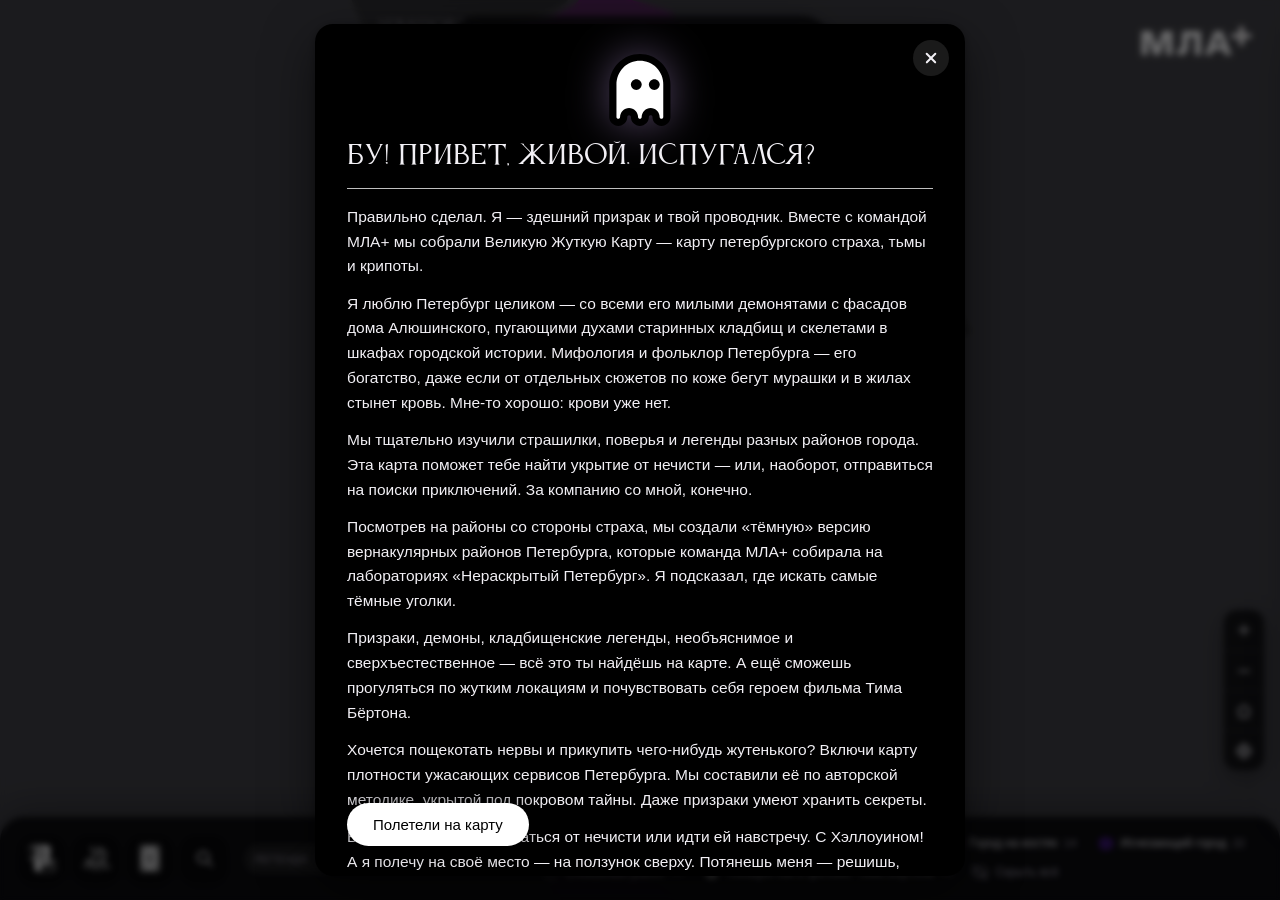
==== commit 58740f90: "Mobile: stop action buttons overlapping legend and density scale Co-Authored-By: Claude Opus 5.5 <no" ====
--- a/index.html
+++ b/index.html
@@ -7,7 +7,7 @@
   <meta name="description" content="Карта страшилок, поверий и легенд районов Петербурга от МЛА+">
   <link rel="stylesheet" href="leaflet.css">
   <link rel="stylesheet" href="maplibre-gl.css">
-  <link rel="stylesheet" href="style.css?v=mobile-actions-7"><link rel="stylesheet" href="refinements.css?v=district-form-5">
+  <link rel="stylesheet" href="style.css?v=mobile-actions-7"><link rel="stylesheet" href="refinements.css?v=district-form-6">
 </head>
 <body>
   <div id="map" aria-label="Карта"></div>
--- a/refinements.css
+++ b/refinements.css
@@ -69,3 +69,14 @@
 /* Keep the original district story button and show the form inside its card. */
 button.crowd-cta{display:block;width:100%;text-decoration:none;line-height:normal;text-align:left;font:14px var(--font-text);padding:13px 14px;border-radius:14px}
 .crowd-embed{margin-top:14px;display:flex;flex-direction:column;gap:14px}.story-note{font-size:12px;line-height:1.5;color:var(--muted);margin:0}.story-consent{display:flex;align-items:flex-start;gap:9px;font-size:12px;line-height:1.5;color:#d5cedd}.story-consent input{flex-shrink:0;margin-top:3px;accent-color:var(--accent);width:16px;height:16px}.crowd-embed .cta{align-self:flex-start}.crowd-embed .cta:disabled{opacity:.4;cursor:not-allowed!important}.crowd-embed iframe{display:block;border:0;border-radius:12px;background:#fff;max-width:100%;margin-top:10px}.crowd-embed .textlink{align-self:flex-start}
+
+/* Mobile: one bottom sheet — legend/density scale on top, three actions below, nothing overlaps. */
+@media (max-width:720px){
+ body > .tools{bottom:calc(8px + env(safe-area-inset-bottom,0px))!important;top:auto!important}
+ body .hud,body.panel-open .hud{bottom:0!important;padding-bottom:calc(66px + env(safe-area-inset-bottom,0px))!important}
+ .heatbar{align-items:center}
+ .hb-seg{width:64px}
+ .hb-seg span{font-size:10.5px;line-height:1.15}
+ .hb-seg small{font-size:9.5px}
+ .back-btn{width:38px;height:38px;padding:0;justify-content:center;flex-shrink:0}
+}
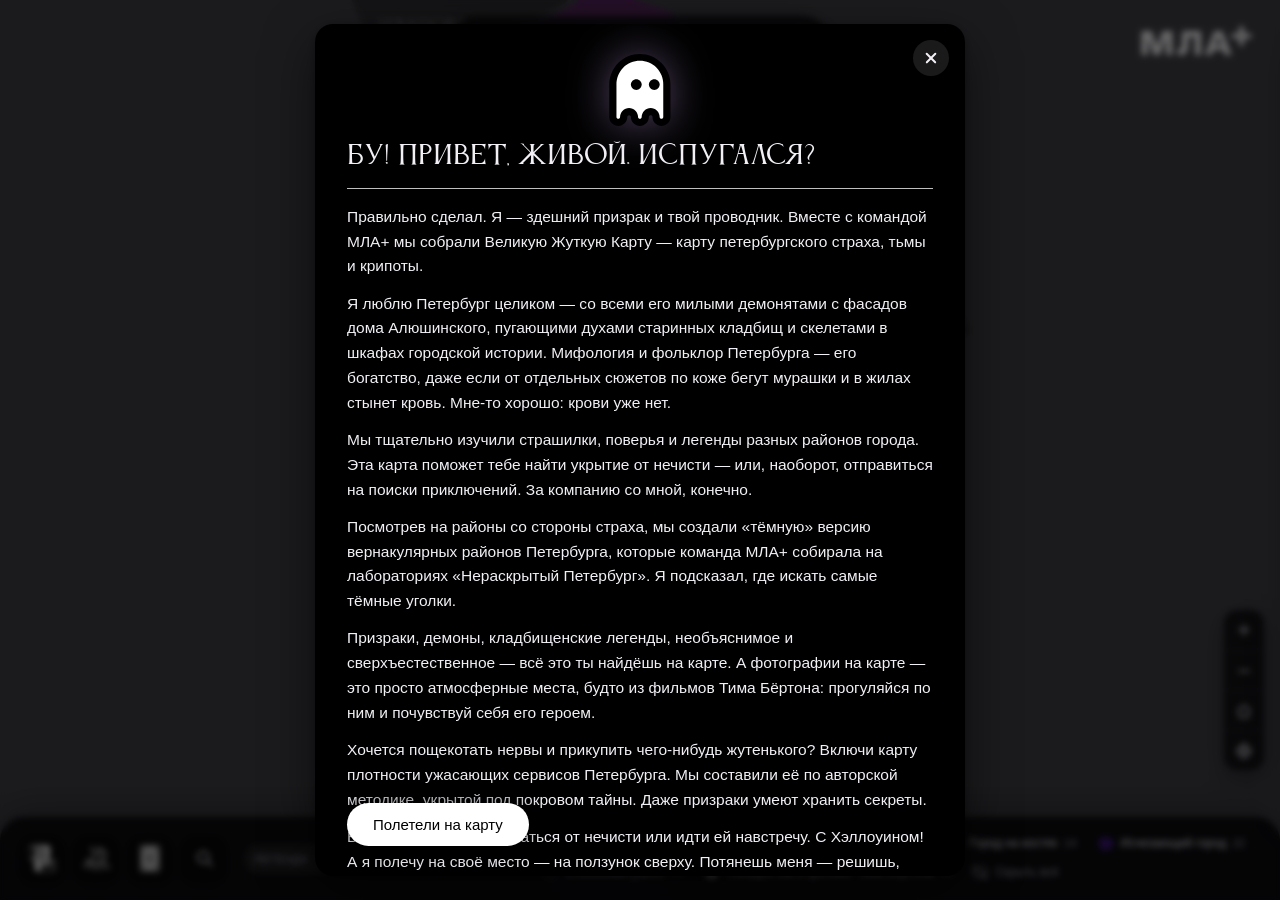
==== commit 9e5dbe95: "Intro: photos are atmospheric Tim Burton-like places Co-Authored-By: Claude Opus 5.5 <noreply@anthro" ====
--- a/index.html
+++ b/index.html
@@ -150,7 +150,7 @@
   <script src="maplibre-gl.js"></script>
   <script src="leaflet-maplibre-gl.js"></script>
   <script src="basemap.js"></script>
-  <script src="settings.js?v=club-hope-1"></script>
+  <script src="settings.js?v=club-hope-2"></script>
   <script src="bubbles.js?v=club-hope-1"></script>
   <script src="location.js?v=kugusheva-1"></script>
   <script src="heatmap.js"></script>
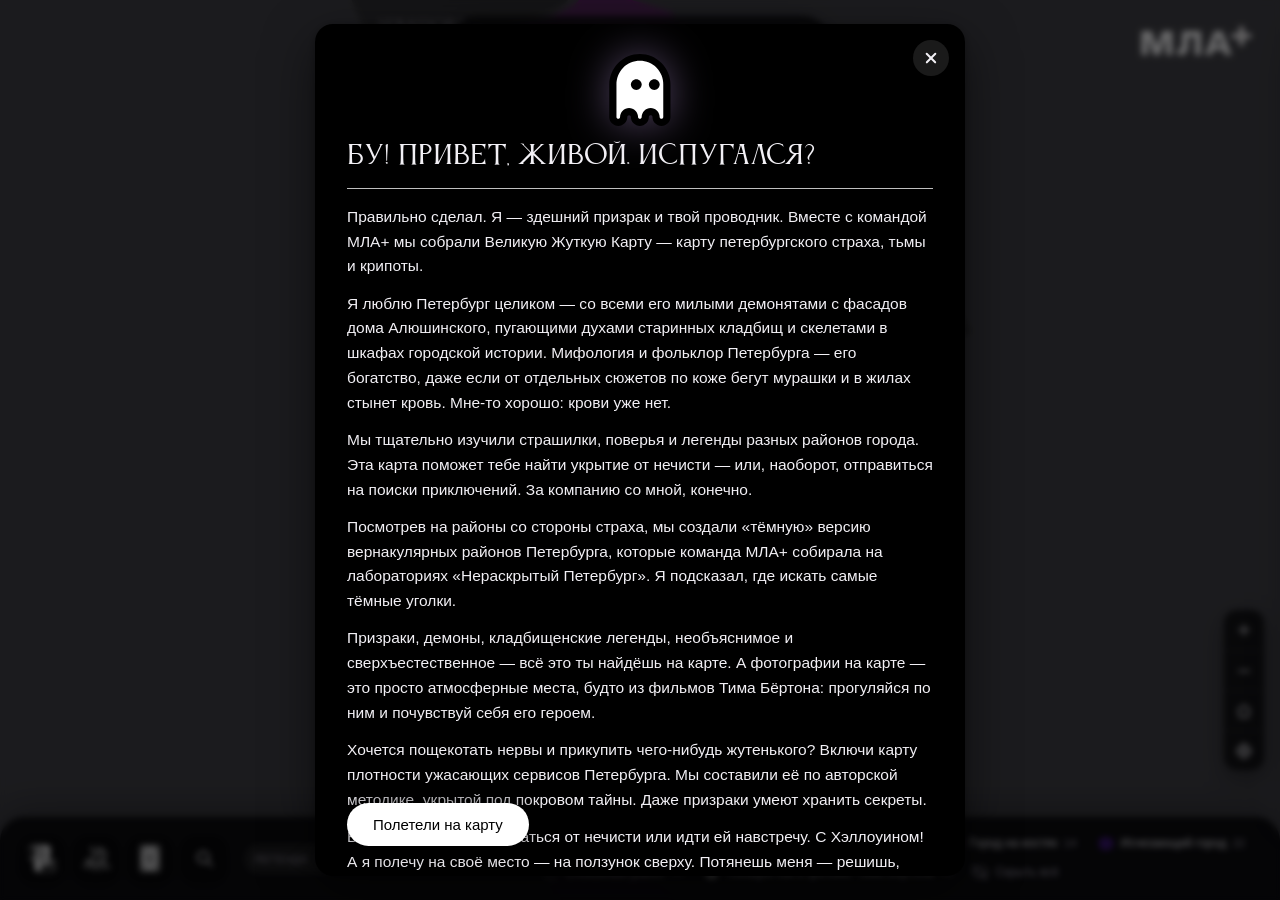
==== commit 08f8e2ce: "Intro: add 'what is on the map' guide after greeting Co-Authored-By: Claude Opus 5.5 <noreply@anthro" ====
--- a/index.html
+++ b/index.html
@@ -1,163 +1,164 @@
-<!doctype html>
-<html lang="ru">
-<head>
-  <meta charset="utf-8">
-  <meta name="viewport" content="width=device-width, initial-scale=1, viewport-fit=cover">
-  <title>Spooky_spb_map</title>
-  <meta name="description" content="Карта страшилок, поверий и легенд районов Петербурга от МЛА+">
-  <link rel="stylesheet" href="leaflet.css">
-  <link rel="stylesheet" href="maplibre-gl.css">
-  <link rel="stylesheet" href="style.css?v=mobile-actions-7"><link rel="stylesheet" href="refinements.css?v=district-form-6">
-</head>
-<body>
-  <div id="map" aria-label="Карта"></div>
-
-  <a class="logo" id="logo" href="https://mlaplus.ru/" target="_blank" rel="noopener" aria-label="МЛА+">
-    <img src="logo-mla.svg" alt="МЛА+">
-  </a>
-
-  <!-- нижняя панель -->
-  <div class="hud" id="hud">
-    <nav class="tools" id="tools" aria-label="Инструменты">
-      <button class="tool" id="btn-legend" type="button" aria-label="Что на карте">
-        <img class="tool-icon" src="Легенда.svg" alt="">
-        <span class="tip">Что на карте</span>
-      </button>
-      <button class="tool" id="btn-heat" type="button" aria-pressed="false" aria-label="Плотность">
-        <img class="tool-icon" src="Плотность сервисов.svg" alt="">
-        <span class="tip">Плотность ужасающих сервисов</span>
-      </button>
-      <button class="tool" id="btn-random" type="button" aria-label="Случайный район">
-        <img class="tool-icon" src="Испытай удачу.svg" alt="">
-        <span class="tip">Испытать судьбу</span>
-      </button>
-      <button class="tool" id="btn-search" type="button" aria-label="Найти район">
-        <svg viewBox="0 0 24 24" aria-hidden="true"><circle cx="10.5" cy="10.5" r="6.5"/><path d="M15.5 15.5L21 21"/></svg>
-        <span class="tip">Найти район</span>
-      </button>
-      <div class="search" id="search" hidden>
-        <input id="search-input" type="search" placeholder="Название района или легенды…" autocomplete="off">
-        <ul id="search-list"></ul>
-      </div>
-    </nav>
-
-    <div class="center" id="center">
-      <section class="strip" id="strip" aria-label="Легенда">
-        <button class="back-btn" id="heat-back" type="button" hidden>
-          <svg viewBox="0 0 24 24" aria-hidden="true"><path d="M15 6l-6 6 6 6"/></svg><span>К жутким историям районов</span>
-        </button>
-        <button class="strip-toggle" id="strip-toggle" type="button" aria-expanded="true">
-          <span id="strip-title"></span>
-          <svg viewBox="0 0 24 24" aria-hidden="true"><path d="M6 9l6 6 6-6"/></svg>
-        </button>
-        <div class="chips" id="chips"></div>
-        <div class="heatbar" id="heatbar" hidden></div>
-      </section>
-      <div class="solo-hint" id="solo-hint" hidden></div>
-      <div class="fear" id="fear">
-        <div class="fear-track" id="fear-track">
-          <div class="fear-fill" id="fear-fill"></div>
-          <span class="fear-dot" style="left:0%"></span>
-          <span class="fear-dot" style="left:50%"></span>
-          <span class="fear-dot" style="left:100%"></span>
-          <div class="ghost" id="ghost" role="slider" tabindex="0" aria-label="Уровень страха" aria-valuemin="0" aria-valuemax="2">
-            <img src="ghost.svg" alt="" draggable="false">
-          </div>
-        </div>
-        <div class="fear-ticks" aria-hidden="true"><span>спокойно</span><span>опасненько</span><span>жутко</span></div>
-        <div class="bubble" id="bubble" role="status" aria-live="polite" hidden></div>
-      </div>
-    </div>
-    <div class="hud-spacer"></div>
-  </div>
-
-  <!-- управление картой -->
-  <div class="mapctl" id="mapctl">
-    <button type="button" id="z-in" aria-label="Приблизить" title="Приблизить"><svg viewBox="0 0 24 24"><path d="M12 5v14M5 12h14"/></svg></button>
-    <button type="button" id="z-out" aria-label="Отдалить" title="Отдалить"><svg viewBox="0 0 24 24"><path d="M5 12h14"/></svg></button>
-    <button type="button" id="z-home" aria-label="Весь город" title="Весь город"><svg viewBox="0 0 24 24"><path d="M4 11l8-7 8 7M6 9.5V20h12V9.5"/></svg></button>
-    <button type="button" id="z-loc" aria-label="Что жуткого рядом со мной" title="Что жуткого рядом со мной"><svg viewBox="0 0 24 24"><circle cx="12" cy="12" r="3.5"/><path d="M12 2v3M12 19v3M2 12h3M19 12h3"/><circle cx="12" cy="12" r="8"/></svg></button>
-  </div>
-
-  <!-- панель района (справа) -->
-  <aside class="panel" id="panel" aria-hidden="true">
-    <div class="grab" id="grab"></div>
-    <div class="panel-inner" id="panel-inner">
-      <header class="panel-top">
-        <button class="pbtn" id="p-prev" type="button" aria-label="Предыдущий район" title="Предыдущий район (←)"><svg viewBox="0 0 24 24"><path d="M15 6l-6 6 6 6"/></svg></button>
-        <button class="pbtn" id="p-next" type="button" aria-label="Следующий район" title="Следующий район (→)"><svg viewBox="0 0 24 24"><path d="M9 6l6 6-6 6"/></svg></button>
-        <span class="ptools">
-          <button class="pbtn" id="p-share" type="button" aria-label="Поделиться" title="Скопировать ссылку на район"><svg viewBox="0 0 24 24"><path d="M10 14a4 4 0 0 0 5.7 0l3-3a4 4 0 0 0-5.7-5.7l-1 1"/><path d="M14 10a4 4 0 0 0-5.7 0l-3 3a4 4 0 0 0 5.7 5.7l1-1"/></svg></button>
-          <button class="x" data-close="panel" aria-label="Закрыть"></button>
-        </span>
-      </header>
-      <div class="p-meta">
-        <span class="chip" id="p-type"><i></i><b></b></span>
-        <span class="fearchip" id="p-fear"></span>
-      </div>
-      <div class="swap" id="p-swap">
-        <h2 class="p-title" id="p-title"></h2>
-        <div class="p-sub" id="p-sub"></div>
-        <hr>
-        <div class="p-desc" id="p-desc"></div>
-        <section class="p-objects" id="p-objects">
-          <hr>
-          <h3 id="p-objects-title"></h3>
-          <ul id="p-list"></ul>
-        </section>
-        <section class="near" id="p-near">
-          <hr>
-          <h3>Рядом тоже жутко</h3>
-          <div class="near-list" id="near-list"></div>
-        </section>
-        <section class="crowd" id="crowd">
-          <hr>
-          <h3 id="crowd-title"></h3>
-          <ul class="stories" id="stories"></ul>
-          <button class="crowd-cta" id="crowd-open" type="button" aria-expanded="false" aria-controls="crowd-embed"></button>
-          <div class="crowd-embed" id="crowd-embed" hidden>
-            <p class="story-note">Расскажи историю этого района. Можно анонимно — не указывай контакты и чужие персональные данные.</p>
-            <label class="story-consent"><input type="checkbox" id="story-consent"> <span>Я согласен(на) на обработку сведений, которые добровольно укажу в истории, командой МЛА+ для рассмотрения истории. Понимаю, что ответ передаётся через Google Формы.</span></label>
-            <button class="cta small" id="story-consent-go" type="button" disabled>Перейти к вопросу</button>
-            <div id="story-frame-wrap" hidden><p class="story-note">Форма для района: <strong id="story-district-name"></strong></p><iframe id="story-frame" title="Рассказать историю района" width="100%" height="580" referrerpolicy="strict-origin-when-cross-origin"></iframe></div>
-            <button class="textlink" id="story-close" type="button">Свернуть форму</button>
-          </div>
-          <p class="crowd-msg" id="crowd-msg" role="status" aria-live="polite" hidden></p>
-        </section>
-      </div>
-    </div>
-  </aside>
-
-  <!-- окна -->
-  <div class="scrim" id="scrim" hidden></div>
-  <section class="modal intro" id="intro" role="dialog" aria-modal="true" aria-labelledby="intro-title" hidden>
-    <button class="x" data-close="intro" aria-label="Закрыть"></button>
-    <img id="intro-ghost" class="intro-ghost" src="ghost.svg" alt="Твой проводник — призрак">
-    <h1 id="intro-title"></h1>
-    <hr>
-    <ul class="howto" id="howto"></ul>
-    <div class="intro-text" id="intro-text"></div>
-    <button class="cta" id="intro-go" type="button"></button>
-  </section>
-  <section class="modal stats" id="legend" role="dialog" aria-modal="true" aria-labelledby="legend-title" hidden>
-    <button class="x" data-close="legend" aria-label="Закрыть"></button>
-    <h2 id="legend-title"></h2>
-    <hr>
-    <div class="legend-list" id="legend-list"></div>
-    <div id="stats"></div>
-  </section>
-  <script src="leaflet.js"></script>
-  <script src="maplibre-gl.js"></script>
-  <script src="leaflet-maplibre-gl.js"></script>
-  <script src="basemap.js"></script>
-  <script src="settings.js?v=club-hope-2"></script>
-  <script src="bubbles.js?v=club-hope-1"></script>
-  <script src="location.js?v=kugusheva-1"></script>
-  <script src="heatmap.js"></script>
-  <script src="servises.js"></script>
-  <script src="app.js?v=mobile-actions-2"></script>
-</body>
-</html>
-
-
-
+<!doctype html>
+<html lang="ru">
+<head>
+  <meta charset="utf-8">
+  <meta name="viewport" content="width=device-width, initial-scale=1, viewport-fit=cover">
+  <title>Spooky_spb_map</title>
+  <meta name="description" content="Карта страшилок, поверий и легенд районов Петербурга от МЛА+">
+  <link rel="stylesheet" href="leaflet.css">
+  <link rel="stylesheet" href="maplibre-gl.css">
+  <link rel="stylesheet" href="style.css?v=mobile-actions-7"><link rel="stylesheet" href="refinements.css?v=district-form-7">
+</head>
+<body>
+  <div id="map" aria-label="Карта"></div>
+
+  <a class="logo" id="logo" href="https://mlaplus.ru/" target="_blank" rel="noopener" aria-label="МЛА+">
+    <img src="logo-mla.svg" alt="МЛА+">
+  </a>
+
+  <!-- нижняя панель -->
+  <div class="hud" id="hud">
+    <nav class="tools" id="tools" aria-label="Инструменты">
+      <button class="tool" id="btn-legend" type="button" aria-label="Что на карте">
+        <img class="tool-icon" src="Легенда.svg" alt="">
+        <span class="tip">Что на карте</span>
+      </button>
+      <button class="tool" id="btn-heat" type="button" aria-pressed="false" aria-label="Плотность">
+        <img class="tool-icon" src="Плотность сервисов.svg" alt="">
+        <span class="tip">Плотность ужасающих сервисов</span>
+      </button>
+      <button class="tool" id="btn-random" type="button" aria-label="Случайный район">
+        <img class="tool-icon" src="Испытай удачу.svg" alt="">
+        <span class="tip">Испытать судьбу</span>
+      </button>
+      <button class="tool" id="btn-search" type="button" aria-label="Найти район">
+        <svg viewBox="0 0 24 24" aria-hidden="true"><circle cx="10.5" cy="10.5" r="6.5"/><path d="M15.5 15.5L21 21"/></svg>
+        <span class="tip">Найти район</span>
+      </button>
+      <div class="search" id="search" hidden>
+        <input id="search-input" type="search" placeholder="Название района или легенды…" autocomplete="off">
+        <ul id="search-list"></ul>
+      </div>
+    </nav>
+
+    <div class="center" id="center">
+      <section class="strip" id="strip" aria-label="Легенда">
+        <button class="back-btn" id="heat-back" type="button" hidden>
+          <svg viewBox="0 0 24 24" aria-hidden="true"><path d="M15 6l-6 6 6 6"/></svg><span>К жутким историям районов</span>
+        </button>
+        <button class="strip-toggle" id="strip-toggle" type="button" aria-expanded="true">
+          <span id="strip-title"></span>
+          <svg viewBox="0 0 24 24" aria-hidden="true"><path d="M6 9l6 6 6-6"/></svg>
+        </button>
+        <div class="chips" id="chips"></div>
+        <div class="heatbar" id="heatbar" hidden></div>
+      </section>
+      <div class="solo-hint" id="solo-hint" hidden></div>
+      <div class="fear" id="fear">
+        <div class="fear-track" id="fear-track">
+          <div class="fear-fill" id="fear-fill"></div>
+          <span class="fear-dot" style="left:0%"></span>
+          <span class="fear-dot" style="left:50%"></span>
+          <span class="fear-dot" style="left:100%"></span>
+          <div class="ghost" id="ghost" role="slider" tabindex="0" aria-label="Уровень страха" aria-valuemin="0" aria-valuemax="2">
+            <img src="ghost.svg" alt="" draggable="false">
+          </div>
+        </div>
+        <div class="fear-ticks" aria-hidden="true"><span>спокойно</span><span>опасненько</span><span>жутко</span></div>
+        <div class="bubble" id="bubble" role="status" aria-live="polite" hidden></div>
+      </div>
+    </div>
+    <div class="hud-spacer"></div>
+  </div>
+
+  <!-- управление картой -->
+  <div class="mapctl" id="mapctl">
+    <button type="button" id="z-in" aria-label="Приблизить" title="Приблизить"><svg viewBox="0 0 24 24"><path d="M12 5v14M5 12h14"/></svg></button>
+    <button type="button" id="z-out" aria-label="Отдалить" title="Отдалить"><svg viewBox="0 0 24 24"><path d="M5 12h14"/></svg></button>
+    <button type="button" id="z-home" aria-label="Весь город" title="Весь город"><svg viewBox="0 0 24 24"><path d="M4 11l8-7 8 7M6 9.5V20h12V9.5"/></svg></button>
+    <button type="button" id="z-loc" aria-label="Что жуткого рядом со мной" title="Что жуткого рядом со мной"><svg viewBox="0 0 24 24"><circle cx="12" cy="12" r="3.5"/><path d="M12 2v3M12 19v3M2 12h3M19 12h3"/><circle cx="12" cy="12" r="8"/></svg></button>
+  </div>
+
+  <!-- панель района (справа) -->
+  <aside class="panel" id="panel" aria-hidden="true">
+    <div class="grab" id="grab"></div>
+    <div class="panel-inner" id="panel-inner">
+      <header class="panel-top">
+        <button class="pbtn" id="p-prev" type="button" aria-label="Предыдущий район" title="Предыдущий район (←)"><svg viewBox="0 0 24 24"><path d="M15 6l-6 6 6 6"/></svg></button>
+        <button class="pbtn" id="p-next" type="button" aria-label="Следующий район" title="Следующий район (→)"><svg viewBox="0 0 24 24"><path d="M9 6l6 6-6 6"/></svg></button>
+        <span class="ptools">
+          <button class="pbtn" id="p-share" type="button" aria-label="Поделиться" title="Скопировать ссылку на район"><svg viewBox="0 0 24 24"><path d="M10 14a4 4 0 0 0 5.7 0l3-3a4 4 0 0 0-5.7-5.7l-1 1"/><path d="M14 10a4 4 0 0 0-5.7 0l-3 3a4 4 0 0 0 5.7 5.7l1-1"/></svg></button>
+          <button class="x" data-close="panel" aria-label="Закрыть"></button>
+        </span>
+      </header>
+      <div class="p-meta">
+        <span class="chip" id="p-type"><i></i><b></b></span>
+        <span class="fearchip" id="p-fear"></span>
+      </div>
+      <div class="swap" id="p-swap">
+        <h2 class="p-title" id="p-title"></h2>
+        <div class="p-sub" id="p-sub"></div>
+        <hr>
+        <div class="p-desc" id="p-desc"></div>
+        <section class="p-objects" id="p-objects">
+          <hr>
+          <h3 id="p-objects-title"></h3>
+          <ul id="p-list"></ul>
+        </section>
+        <section class="near" id="p-near">
+          <hr>
+          <h3>Рядом тоже жутко</h3>
+          <div class="near-list" id="near-list"></div>
+        </section>
+        <section class="crowd" id="crowd">
+          <hr>
+          <h3 id="crowd-title"></h3>
+          <ul class="stories" id="stories"></ul>
+          <button class="crowd-cta" id="crowd-open" type="button" aria-expanded="false" aria-controls="crowd-embed"></button>
+          <div class="crowd-embed" id="crowd-embed" hidden>
+            <p class="story-note">Расскажи историю этого района. Можно анонимно — не указывай контакты и чужие персональные данные.</p>
+            <label class="story-consent"><input type="checkbox" id="story-consent"> <span>Я согласен(на) на обработку сведений, которые добровольно укажу в истории, командой МЛА+ для рассмотрения истории. Понимаю, что ответ передаётся через Google Формы.</span></label>
+            <button class="cta small" id="story-consent-go" type="button" disabled>Перейти к вопросу</button>
+            <div id="story-frame-wrap" hidden><p class="story-note">Форма для района: <strong id="story-district-name"></strong></p><iframe id="story-frame" title="Рассказать историю района" width="100%" height="580" referrerpolicy="strict-origin-when-cross-origin"></iframe></div>
+            <button class="textlink" id="story-close" type="button">Свернуть форму</button>
+          </div>
+          <p class="crowd-msg" id="crowd-msg" role="status" aria-live="polite" hidden></p>
+        </section>
+      </div>
+    </div>
+  </aside>
+
+  <!-- окна -->
+  <div class="scrim" id="scrim" hidden></div>
+  <section class="modal intro" id="intro" role="dialog" aria-modal="true" aria-labelledby="intro-title" hidden>
+    <button class="x" data-close="intro" aria-label="Закрыть"></button>
+    <img id="intro-ghost" class="intro-ghost" src="ghost.svg" alt="Твой проводник — призрак">
+    <h1 id="intro-title"></h1>
+    <hr>
+    <div class="intro-text" id="intro-text"></div>
+    <h3 class="howto-title">Что есть на карте</h3>
+    <ul class="howto" id="howto"></ul>
+    <button class="cta" id="intro-go" type="button"></button>
+  </section>
+  <section class="modal stats" id="legend" role="dialog" aria-modal="true" aria-labelledby="legend-title" hidden>
+    <button class="x" data-close="legend" aria-label="Закрыть"></button>
+    <h2 id="legend-title"></h2>
+    <hr>
+    <div class="legend-list" id="legend-list"></div>
+    <div id="stats"></div>
+  </section>
+  <script src="leaflet.js"></script>
+  <script src="maplibre-gl.js"></script>
+  <script src="leaflet-maplibre-gl.js"></script>
+  <script src="basemap.js"></script>
+  <script src="settings.js?v=club-hope-3"></script>
+  <script src="bubbles.js?v=club-hope-1"></script>
+  <script src="location.js?v=kugusheva-1"></script>
+  <script src="heatmap.js"></script>
+  <script src="servises.js"></script>
+  <script src="app.js?v=mobile-actions-2"></script>
+</body>
+</html>
+
+
+
--- a/refinements.css
+++ b/refinements.css
@@ -80,3 +80,8 @@
  .hb-seg small{font-size:9.5px}
  .back-btn{width:38px;height:38px;padding:0;justify-content:center;flex-shrink:0}
 }
+
+/* Intro: how-to after the greeting */
+.howto-title{font-family:var(--font-title);font-weight:400;font-size:20px;margin:22px 0 12px;color:var(--ink)}
+.howto{grid-template-columns:1fr 1fr;margin:0 0 18px}
+@media(max-width:720px){.howto{grid-template-columns:1fr}}
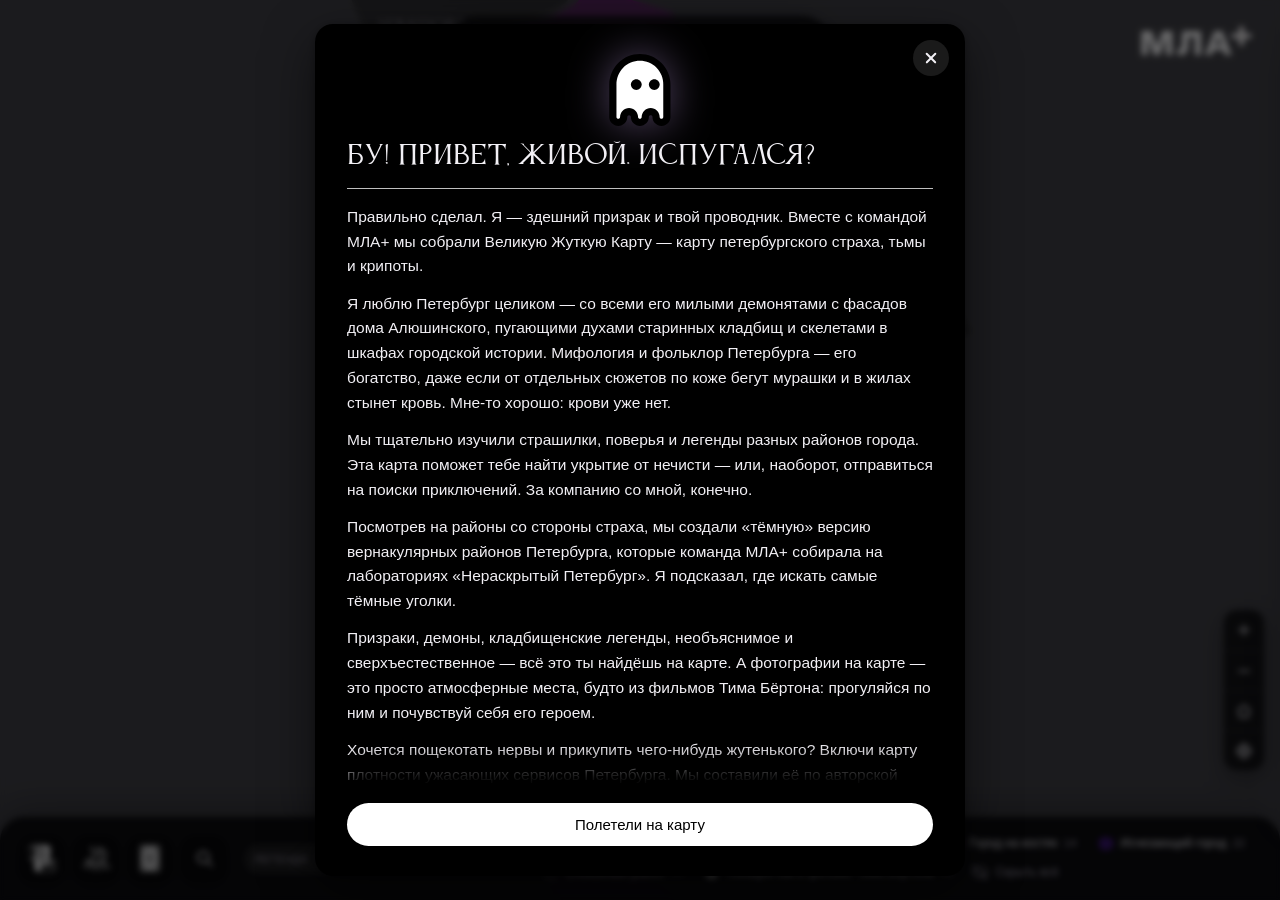
==== commit 6a960740: "Fix audit issues: intro ghost/button overlap, desktop legend clipping Co-Authored-By: Claude Opus 5." ====
--- a/index.html
+++ b/index.html
@@ -7,7 +7,7 @@
   <meta name="description" content="Карта страшилок, поверий и легенд районов Петербурга от МЛА+">
   <link rel="stylesheet" href="leaflet.css">
   <link rel="stylesheet" href="maplibre-gl.css">
-  <link rel="stylesheet" href="style.css?v=mobile-actions-7"><link rel="stylesheet" href="refinements.css?v=district-form-7">
+  <link rel="stylesheet" href="style.css?v=mobile-actions-7"><link rel="stylesheet" href="refinements.css?v=district-form-8">
 </head>
 <body>
   <div id="map" aria-label="Карта"></div>
--- a/refinements.css
+++ b/refinements.css
@@ -85,3 +85,16 @@
 .howto-title{font-family:var(--font-title);font-weight:400;font-size:20px;margin:22px 0 12px;color:var(--ink)}
 .howto{grid-template-columns:1fr 1fr;margin:0 0 18px}
 @media(max-width:720px){.howto{grid-template-columns:1fr}}
+
+/* Fixes after audit */
+.intro-ghost{position:static}
+.intro .cta{position:sticky;bottom:0;margin-top:12px}
+.intro::after{content:"";display:block;height:1px}
+.intro .cta{box-shadow:0 -18px 22px 6px #000}
+@media(min-width:1001px){
+ .chips{flex-wrap:wrap!important;overflow:visible!important;justify-content:center!important;row-gap:2px}
+ body.panel-open .chips{flex-wrap:wrap!important;-webkit-mask-image:none}
+}
+.intro .cta{box-shadow:0 0 0 14px #000,0 -26px 22px 14px #000!important}
+.intro .cta{width:100%;display:block}
+.intro .cta{box-shadow:0 0 0 14px #000,0 -26px 22px 14px #000,0 40px 0 14px #000!important}
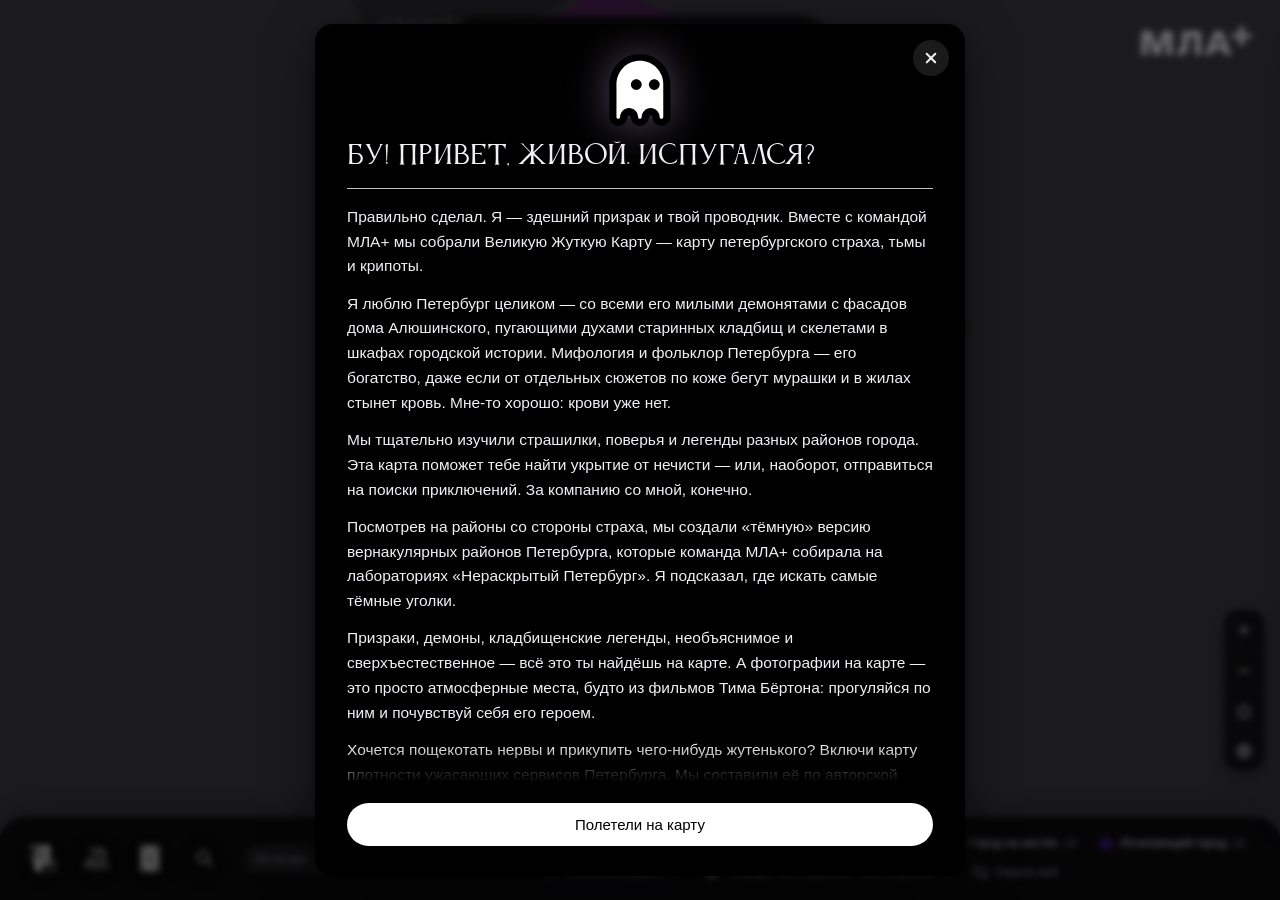
==== commit 2e2fe1d9: "Google Search Console verification Co-Authored-By: Claude Opus 5.5 <noreply@anthropic.com> Claude-Se" ====
--- a/index.html
+++ b/index.html
@@ -3,13 +3,29 @@
 <head>
   <meta charset="utf-8">
   <meta name="viewport" content="width=device-width, initial-scale=1, viewport-fit=cover">
-  <title>Spooky_spb_map</title>
-  <meta name="description" content="Карта страшилок, поверий и легенд районов Петербурга от МЛА+">
+  <title>Великая жуткая карта Петербурга — легенды, призраки и страшилки районов | МЛА+</title>
+  <meta name="description" content="Великая жуткая карта Петербурга от МЛА+: страшилки, легенды и мистика районов города, призраки, проклятия, исчезнувшие места, жуткие локации как из фильмов Тима Бёртона и карта плотности ужасающих сервисов.">
+  <meta name="keywords" content="великая жуткая карта петербурга, жуткая карта петербурга, страшилки петербурга, мистический петербург, легенды петербурга, призраки петербурга, хэллоуин петербург, МЛА+">
+  <link rel="canonical" href="https://spbmlaplus.github.io/Spooky_spb_map/">
+  <meta name="robots" content="index, follow">
+  <meta name="google-site-verification" content="JSgWJN_XV0_HEfeEz_Pb0EsCVgYnz1GJ3Jj1DVsJoew" />
+  <meta property="og:type" content="website">
+  <meta property="og:locale" content="ru_RU">
+  <meta property="og:site_name" content="МЛА+">
+  <meta property="og:title" content="Великая жуткая карта Петербурга">
+  <meta property="og:description" content="Великая жуткая карта Петербурга от МЛА+: страшилки, легенды и мистика районов города, призраки, проклятия, исчезнувшие места, жуткие локации как из фильмов Тима Бёртона и карта плотности ужасающих сервисов.">
+  <meta property="og:url" content="https://spbmlaplus.github.io/Spooky_spb_map/">
+  <meta property="og:image" content="https://spbmlaplus.github.io/Spooky_spb_map/og-image.png">
+  <meta name="twitter:card" content="summary_large_image">
+  <link rel="icon" href="ghost.svg" type="image/svg+xml">
+  <script type="application/ld+json">{"@context":"https://schema.org","@type":"WebSite","name":"Великая жуткая карта Петербурга","alternateName":["Жуткая карта Петербурга","Spooky SPb map"],"url":"https://spbmlaplus.github.io/Spooky_spb_map/","description":"Великая жуткая карта Петербурга от МЛА+: страшилки, легенды и мистика районов города, призраки, проклятия, исчезнувшие места, жуткие локации как из фильмов Тима Бёртона и карта плотности ужасающих сервисов.","inLanguage":"ru","publisher":{"@type":"Organization","name":"МЛА+","url":"https://mlaplus.ru/"}}</script>
   <link rel="stylesheet" href="leaflet.css">
   <link rel="stylesheet" href="maplibre-gl.css">
   <link rel="stylesheet" href="style.css?v=mobile-actions-7"><link rel="stylesheet" href="refinements.css?v=district-form-8">
 </head>
 <body>
+  <noscript><h1>Великая жуткая карта Петербурга</h1><p>Великая жуткая карта Петербурга от МЛА+: страшилки, легенды и мистика районов города, призраки, проклятия, исчезнувшие места, жуткие локации как из фильмов Тима Бёртона и карта плотности ужасающих сервисов.</p></noscript>
+  <h1 class="sr">Великая жуткая карта Петербурга — страшилки, легенды и призраки районов</h1>
   <div id="map" aria-label="Карта"></div>
 
   <a class="logo" id="logo" href="https://mlaplus.ru/" target="_blank" rel="noopener" aria-label="МЛА+">
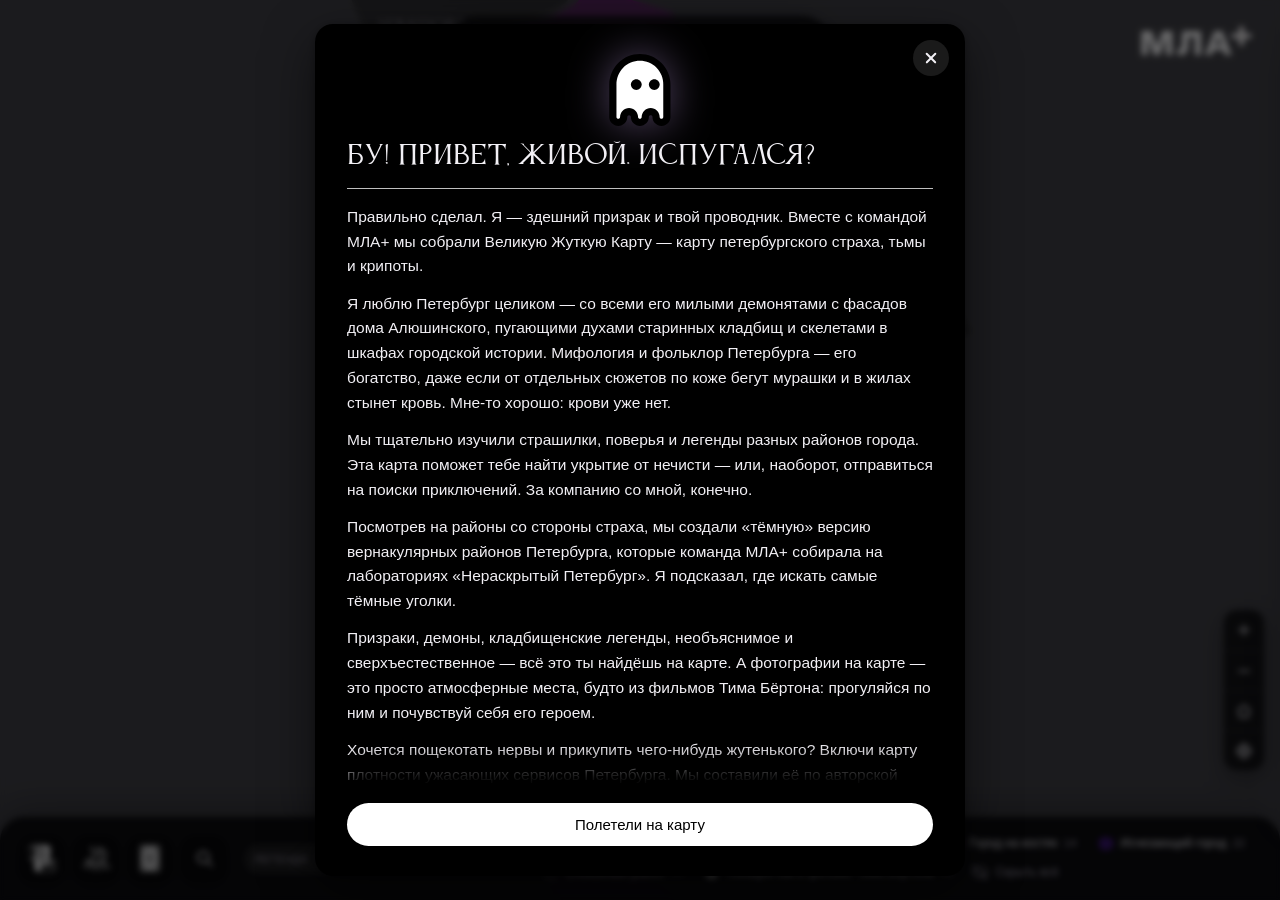
==== commit 9786c62c: "SEO: текстовая страница со всеми легендами для поисковиков Легенды и локации грузятся скриптами, поэ" ====
--- a/index.html
+++ b/index.html
@@ -24,8 +24,9 @@
   <link rel="stylesheet" href="style.css?v=mobile-actions-7"><link rel="stylesheet" href="refinements.css?v=district-form-8">
 </head>
 <body>
-  <noscript><h1>Великая жуткая карта Петербурга</h1><p>Великая жуткая карта Петербурга от МЛА+: страшилки, легенды и мистика районов города, призраки, проклятия, исчезнувшие места, жуткие локации как из фильмов Тима Бёртона и карта плотности ужасающих сервисов.</p></noscript>
+  <noscript><h1>Великая жуткая карта Петербурга</h1><p>Великая жуткая карта Петербурга от МЛА+: страшилки, легенды и мистика районов города, призраки, проклятия, исчезнувшие места, жуткие локации как из фильмов Тима Бёртона и карта плотности ужасающих сервисов.</p><p><a href="legends.html">Все легенды районов Петербурга</a></p></noscript>
   <h1 class="sr">Великая жуткая карта Петербурга — страшилки, легенды и призраки районов</h1>
+  <a class="sr" href="legends.html">Все легенды и страшилки районов Петербурга текстом</a>
   <div id="map" aria-label="Карта"></div>
 
   <a class="logo" id="logo" href="https://mlaplus.ru/" target="_blank" rel="noopener" aria-label="МЛА+">
